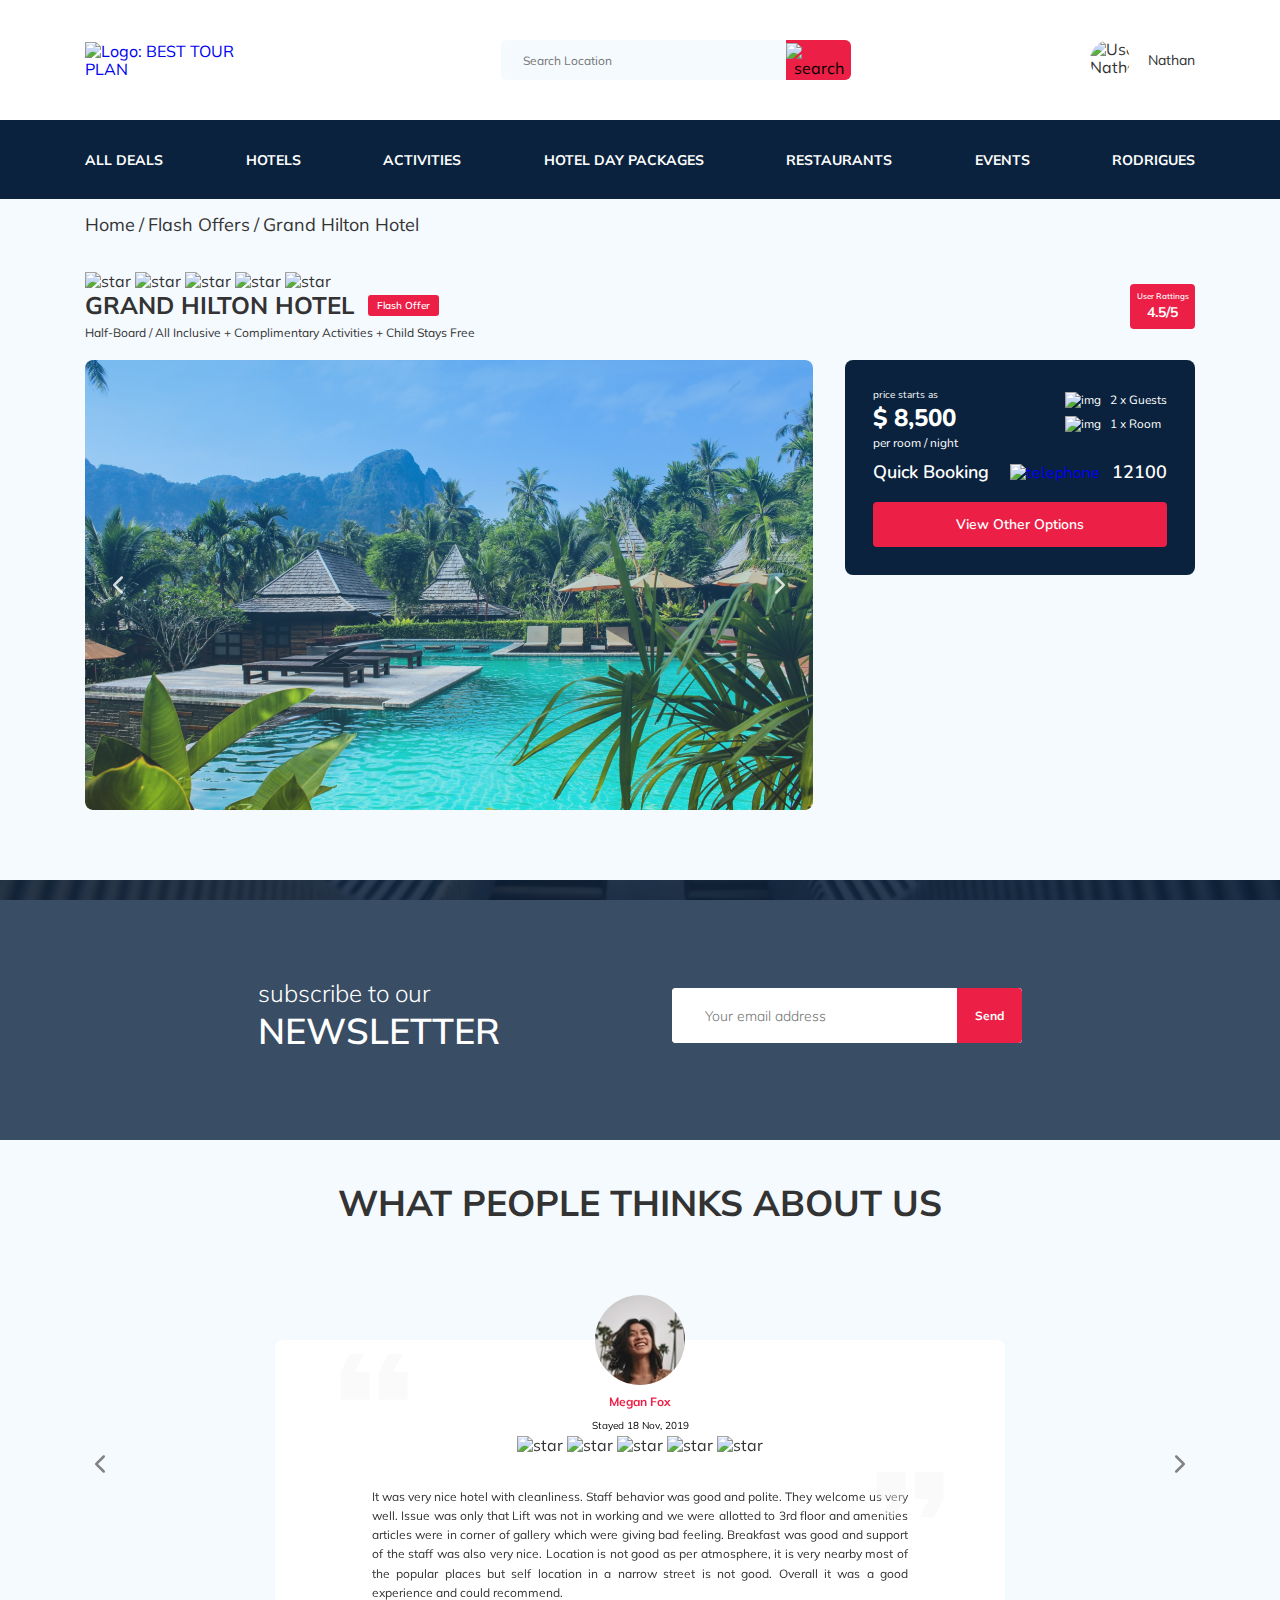
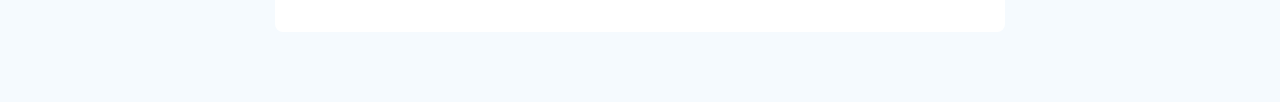
==== index.html @ 4611c651 "create: reviews-swiper and fixed hotel-swiper" ====
<!DOCTYPE html>
<html lang="en">

<head>
  <title>BEST TOUR PLAN - Hotel Booking</title>
  <meta charset="UTF-8">
  <meta name="format-detection" content="telephone=no">
  <link rel="stylesheet" href="css/swiper-bundle.min.css">
  <link rel="stylesheet" href="css/style.css">
  <!-- <link rel="shortcut icon" type="image/x-icon" href=""> -->
  <!-- <meta name="robots" content="noindex, nofollow"/> -->
  <!-- <meta name="viewport" content="width=device-width, initial-scale=1.0"> -->
  <meta name="viewport" content="width=device-width, initial-scale=1.0">
  <link
    href="https://fonts.googleapis.com/css2?family=Muli:wght@300;400;600;700;900&family=Nunito:wght@400;600;800&display=swap"
    rel="stylesheet">
  <script src="https://api-maps.yandex.ru/2.1/?apikey=a96f3f31-4422-42b5-9a95-e60570ab77b4&lang=ru_RU"
    type="text/javascript">
  </script>
</head>

<body>
  <div class="wrapper">
<header class="navbar">
  <div class="container">
    <div class="navbar-top">
      <a href="#" class="logo"><img src="img/icons/horizontal-logo.svg" alt="Logo: BEST TOUR PLAN"
          class="logo__img"></a>

      <form action="#" class="search navbar__search">
        <input type="search" class="search__input" placeholder="Search Location">
        <button class="button search__button"><img src="img/icons/search.svg" alt="search"></button>
      </form>

      <a href="#" class="user navbar__user">
        <div class="user__img">
          <img src="img/user-photo.jpg" alt="User: Nathan">
        </div>
        <span class="user__name">Nathan</span>
      </a>
      <button class="burger">
        <span class="burger__line"></span>
        <span class="burger__line"></span>
        <span class="burger__line"></span>
      </button>
    </div>
    <!-- /.navbar-top -->
  </div>
  <!-- /.container -->
  <nav class="navbar-bottom navbar__nav">
    <div class="container">
      <ul class="navbar__list">
        <li class="navbar__item"><a href="#" class="navbar__link">All Deals</a></li>
        <li class="navbar__item"><a href="#" class="navbar__link">Hotels</a></li>
        <li class="navbar__item"><a href="#" class="navbar__link">Activities</a></li>
        <li class="navbar__item"><a href="#" class="navbar__link">Hotel Day Packages</a></li>
        <li class="navbar__item"><a href="#" class="navbar__link">Restaurants</a></li>
        <li class="navbar__item"><a href="#" class="navbar__link">Events</a></li>
        <li class="navbar__item"><a href="#" class="navbar__link">Rodrigues</a></li>
      </ul>
    </div>
    <!-- /.container -->
  </nav>
  <!-- /.nav -->

</header>
<!-- /.navbar -->
    <nav class="breadcrumb">
      <div class="container">
        <ul class="breadcrumb-list">
          <li class="breadcrumb-list__item"><a href="#" class="breadcrumb-list__link">Home</a></li>
          <li class="breadcrumb-list__item"><a href="#" class="breadcrumb-list__link">Flash Offers</a></li>
          <li class="breadcrumb-list__item">Grand Hilton Hotel</li>
        </ul>
      </div>
      <!-- /.container -->
    </nav>
    <!-- /.breadcrumbs -->

    <section class="hotel">
      <div class="container">
        <div class="hotel-info">
          <div class="hotel-info__text">
            <div class="hotel-info__wrapper">
              <div class="stars">
                <img src="img/icons/star.svg" alt="star" class="star">
                <img src="img/icons/star.svg" alt="star" class="star">
                <img src="img/icons/star.svg" alt="star" class="star">
                <img src="img/icons/star.svg" alt="star" class="star">
                <img src="img/icons/star.svg" alt="star" class="star">
              </div>
              <h1 class="hotel-info__name hotel-name">GRAND HILTON HOTEL</h1>
              <span class="offer hotel-info__offer">Flash Offer</span>
            </div>
            <!-- .hotel-info__wrapper -->
            <p class="hotel-info__description">Half-Board / All Inclusive + Complimentary Activities + Child
              Stays Free</p>
          </div>
          <!-- /.hotel-info__text -->
          <div class="rating hotel-info__rating"><span class="rating__text">User Rattings</span> <br> <span
              class="rating__counter">4.5/5</span></div>
        </div>
        <!-- /.hotel-info -->
        <div class="hotel-grid">
          <!-- Slider main container -->

          <div class="hotel-swiper">
            <div class="swiper-container hotel-swiper__container">
              <!-- Additional required wrapper -->
              <div class="swiper-wrapper">
                <!-- Slides -->
                <div class="swiper-slide hotel-swiper__slide"><img src="img/slide-1.png" alt="slide"></div>
                <div class="swiper-slide hotel-swiper__slide"><img src="img/slide-2.jpg" alt="slide"></div>
                <div class="swiper-slide hotel-swiper__slide"><img src="img/slide-3.jpg" alt="slide"></div>
                <div class="swiper-slide hotel-swiper__slide"><img src="img/slide-4.jpg" alt="slide"></div>
                <div class="swiper-slide hotel-swiper__slide"><img src="img/slide-5.jpg" alt="slide"></div>
                <div class="swiper-slide hotel-swiper__slide"><img src="img/slide-6.jpg" alt="slide"></div>
              </div>
              <!-- If we need navigation buttons -->
              <button class="hotel-swiper__button hotel-swiper__button_prev"></button>
              <button class="hotel-swiper__button hotel-swiper__button_next"></button>
            </div>
            <!-- /.swiper-container -->
          </div>
          <!-- /.swiper -->
          <div class="hotel__cards">
            <div class="booking hotel__booking">
              <div class="booking__info">
                <div class="price">
                  <span class="price__start">price starts as</span><strong class="price__pricetag">$ 8,500</strong>
                  <span class="price__per-room">per room / night</span>
                </div>
                <div class="person-room booking__person-room">
                  <div class="person-room__text"><img src="img/icons/person.svg" alt="img"><span>2 x Guests</span></div>
                  <div class="person-room__text"><img src="img/icons/home.svg" alt="img"><span>1 x Room</span></div>
                </div>
              </div>
              <div class="call-center booking__call-center">
                <span class="call-center__text">Quick Booking</span>
                <a href="tel:12100" class="call-center__number">
                  <img src="img/icons/phone-call.svg" alt="telephone">
                  <span class="call-center__num">12100</span>
                </a>
              </div>
              <button class="booking__button">View Other Options</button>
            </div>
            <!-- /.booking -->
            <div class="map">
              <div id="map" style="width: 100%; height: 100%"></div>
            </div>
            <!-- /.map -->
          </div>
          <!-- /.hotel__cards -->
        </div>
        <!-- /.hotel-grid -->
      </div>
      <!-- /.container -->
    </section>
    <!-- /.hotel -->

    <section class="newsletter">
      <div class="container">
        <div class="newsletter__wrapper">
          <h2 class="newsletter__title">
            subscribe to our
            <span class="newsletter__strong">Newsletter</span>
          </h2>

          <form action="#" class="subscribe">
            <input type="email" class="subscribe__input" placeholder="Your email address">
            <button class="button subscribe__button">Send</button>
            <form>
        </div>
      </div>
      <!-- /.container -->
    </section>
    <!-- /.newsletter -->

    <section class="reviews">
      <div class="container">
        <h2 class="reviews__title">What people thinks about us</h2>

        <div class="swiper-container reviews-swiper">
          <div class="swiper-wrapper">
            <div class="swiper-slide">
              <div class="reviews-swiper-item reviews-swiper__item">
                <div class="profile reviews-swiper-item__profile">
                  <div class="profile__avatar">
                    <img src="img/reviews-photo-1.jpg" alt="Megan's photo">
                  </div>
                  <h3 class="profile__username">Megan Fox</h3>
                  <span class="profile__date">Stayed 18 Nov, 2019</span>
                  <div class="reviews-swiper-item__rating">
                    <img src="img/icons/star.svg" alt="star" class="star">
                    <img src="img/icons/star.svg" alt="star" class="star">
                    <img src="img/icons/star.svg" alt="star" class="star">
                    <img src="img/icons/star.svg" alt="star" class="star">
                    <img src="img/icons/star.svg" alt="star" class="star">
                  </div>
                </div>
                <!-- /.reviews-swiper__profile -->
                <p class="reviews-swiper-item__text">
                  It was very nice hotel with cleanliness. Staff behavior was good and polite. They welcome us very
                  well. Issue was only that Lift was not in working and we were allotted to 3rd floor and amenities
                  articles were in corner of gallery which were giving bad feeling. Breakfast was good and support of
                  the staff was also very nice. Location is not good as per atmosphere, it is very nearby most of the
                  popular places but self location in a narrow street is not good. Overall it was a good experience and
                  could recommend.
                </p>
              </div>
              <!-- /.reviews-swiper__item -->
            </div>
            <div class="swiper-slide">
              <div class="reviews-swiper-item reviews-swiper__item">
                <div class="profile reviews-swiper-item__profile">
                  <div class="profile__avatar">
                    <img src="img/reviews-photo-2.jpg" alt="Megan's photo">
                  </div>
                  <h3 class="profile__username">Peter Falkon</h3>
                  <span class="profile__date">Stayed 23 Dec, 2018</span>
                  <div class="reviews-swiper-item__rating">
                    <img src="img/icons/star.svg" alt="star" class="star">
                    <img src="img/icons/star.svg" alt="star" class="star">
                    <img src="img/icons/star.svg" alt="star" class="star">
                    <img src="img/icons/star.svg" alt="star" class="star">
                    <img src="img/icons/star.svg" alt="star" class="star">
                  </div>
                </div>
                <!-- /.reviews-swiper__profile -->
                <p class="reviews-swiper-item__text">
                  Lorem, ipsum dolor sit amet consectetur adipisicing elit. Hic vel ipsum voluptatem dolor animi nisi eum quae, vitae repellendus deserunt quos facilis nulla debitis nobis aliquid ut dolorum, nemo quaerat non eaque ullam reprehenderit odio provident. Nesciunt suscipit tempore vitae! Accusantium assumenda iusto dolor vitae eaque quisquam repudiandae dicta. Possimus?
                </p>
              </div>
              <!-- /.reviews-swiper__item -->
            </div>
            <div class="swiper-slide">
              <div class="reviews-swiper-item reviews-swiper__item">
                <div class="profile reviews-swiper-item__profile">
                  <div class="profile__avatar">
                    <img src="img/reviews-photo-3.jpg" alt="Megan's photo">
                  </div>
                  <h3 class="profile__username">Jessica Jhonson</h3>
                  <span class="profile__date">Stayed 10 May, 2017</span>
                  <div class="reviews-swiper-item__rating">
                    <img src="img/icons/star.svg" alt="star" class="star">
                    <img src="img/icons/star.svg" alt="star" class="star">
                    <img src="img/icons/star.svg" alt="star" class="star">
                    <img src="img/icons/star.svg" alt="star" class="star">
                    <img src="img/icons/star.svg" alt="star" class="star">
                  </div>
                </div>
                <!-- /.reviews-swiper__profile -->
                <p class="reviews-swiper-item__text">
                Lorem ipsum dolor sit amet consectetur adipisicing elit. Saepe neque maxime ipsam dicta voluptatum. Excepturi ipsa autem perspiciatis! Ab consequatur nihil, possimus voluptates illum, voluptate alias molestias eveniet distinctio facilis temporibus odit reiciendis ipsum minus ea excepturi et fugit doloribus, provident labore dolor quo a. Nesciunt consectetur ad voluptate porro numquam, quos vel laudantium atque tenetur, placeat illo facilis dignissimos! Ipsam quis quos minus. Ipsam voluptas voluptatem iure recusandae magnam.
                </p>
              </div>
              <!-- /.reviews-swiper__item -->
            </div>
            <!-- /.swiper-slide -->
          </div>
          <!-- /.swiper-wrapper -->
          <button class="reviews-swiper__button reviews-swiper__button_prev"></button>
          <button class="reviews-swiper__button reviews-swiper__button_next"></button>
        </div>
        <!-- /.swiper-container -->
      </div>
      <!-- /.container -->
    </section>
    <!-- /.reviews -->

  </div>
<script src="js/swiper-bundle.min.js"></script>
<script src="js/main.js"></script></body>

</html>
---- css/style.css ----
@charset "UTF-8";
/*Обнуление*/
* {
  padding: 0;
  margin: 0;
  border: 0;
}

*,
*:before,
*:after {
  box-sizing: border-box;
}

:focus,
:active {
  outline: none;
}

a:focus,
a:active {
  outline: none;
}

nav,
footer,
header,
aside {
  display: block;
}

html,
body {
  height: 100%;
  width: 100%;
}

input::-ms-clear {
  display: none;
}

button {
  cursor: pointer;
}

a,
a:visited {
  text-decoration: none;
}

a:hover {
  text-decoration: none;
}

ul li {
  list-style: none;
}

img {
  vertical-align: top;
}

/*--------------------*/
/*! normalize.css v8.0.1 | MIT License | github.com/necolas/normalize.css */
/* Document
 * ========================================================================== */
/**
 * * 1. Correct the line height in all browsers.
 * * 2. Prevent adjustments of font size after orientation changes in iOS.
 * */
html {
  line-height: 1.15;
  -webkit-text-size-adjust: 100%;
}

/* Sections
 * ========================================================================== */
/**
 * * Remove the margin in all browsers.
 * */
body {
  margin: 0;
}

/**
 * * Render the `main` element consistently in IE.
 * */
main {
  display: block;
}

/**
 * * Correct the font size and margin on `h1` elements within `section` and
 * * `article` contexts in Chrome, Firefox, and Safari.
 * */
h1 {
  font-size: 2em;
  margin: 0.67em 0;
}

/* Grouping content
 * ========================================================================== */
/**
 * * 1. Add the correct box sizing in Firefox.
 * * 2. Show the overflow in Edge and IE.
 * */
hr {
  box-sizing: content-box;
  height: 0;
  overflow: visible;
}

/**
 * * 1. Correct the inheritance and scaling of font size in all browsers.
 * * 2. Correct the odd `em` font sizing in all browsers.
 * */
pre {
  font-family: monospace, monospace;
  font-size: 1em;
}

/* Text-level semantics
 * ========================================================================== */
/**
 * * Remove the gray background on active links in IE 10.
 * */
a {
  background-color: transparent;
}

/**
 * * 1. Remove the bottom border in Chrome 57-
 * * 2. Add the correct text decoration in Chrome, Edge, IE, Opera, and Safari.
 * */
abbr[title] {
  border-bottom: none;
  text-decoration: underline;
  -webkit-text-decoration: underline dotted;
          text-decoration: underline dotted;
}

/**
 * * Add the correct font weight in Chrome, Edge, and Safari.
 * */
b,
strong {
  font-weight: bolder;
}

/**
 * * 1. Correct the inheritance and scaling of font size in all browsers.
 * * 2. Correct the odd `em` font sizing in all browsers.
 * */
code,
kbd,
samp {
  font-family: monospace, monospace;
  font-size: 1em;
}

/**
 * * Add the correct font size in all browsers.
 * */
small {
  font-size: 80%;
}

/**
 * * Prevent `sub` and `sup` elements from affecting the line height in
 * * all browsers.
 * */
sub,
sup {
  font-size: 75%;
  line-height: 0;
  position: relative;
  vertical-align: baseline;
}

sub {
  bottom: -0.25em;
}

sup {
  top: -0.5em;
}

/* Embedded content
 * ========================================================================== */
/**
 * * Remove the border on images inside links in IE 10.
 * */
img {
  border-style: none;
}

/* Forms
 * ========================================================================== */
/**
 * * 1. Change the font styles in all browsers.
 * * 2. Remove the margin in Firefox and Safari.
 * */
button,
input,
optgroup,
select,
textarea {
  font-family: inherit;
  font-size: 100%;
  line-height: 1.15;
  margin: 0;
}

/**
 * * Show the overflow in IE.
 * * 1. Show the overflow in Edge.
 * */
button,
input {
  overflow: visible;
}

/**
 * * Remove the inheritance of text transform in Edge, Firefox, and IE.
 * * 1. Remove the inheritance of text transform in Firefox.
 * */
button,
select {
  text-transform: none;
}

/**
 * * Correct the inability to style clickable types in iOS and Safari.
 * */
button,
[type=button],
[type=reset],
[type=submit] {
  -webkit-appearance: button;
}

/**
 * * Remove the inner border and padding in Firefox.
 * */
button::-moz-focus-inner,
[type=button]::-moz-focus-inner,
[type=reset]::-moz-focus-inner,
[type=submit]::-moz-focus-inner {
  border-style: none;
  padding: 0;
}

/**
 * * Restore the focus styles unset by the previous rule.
 * */
button:-moz-focusring,
[type=button]:-moz-focusring,
[type=reset]:-moz-focusring,
[type=submit]:-moz-focusring {
  outline: 1px dotted ButtonText;
}

/**
 * * Correct the padding in Firefox.
 * */
fieldset {
  padding: 0.35em 0.75em 0.625em;
}

/**
 * * 1. Correct the text wrapping in Edge and IE.
 * * 2. Correct the color inheritance from `fieldset` elements in IE.
 * * 3. Remove the padding so developers are not caught out when they zero out
 * *    `fieldset` elements in all browsers.
 * */
legend {
  box-sizing: border-box;
  color: inherit;
  display: table;
  max-width: 100%;
  padding: 0;
  white-space: normal;
}

/**
 * * Add the correct vertical alignment in Chrome, Firefox, and Opera.
 * */
progress {
  vertical-align: baseline;
}

/**
 * * Remove the default vertical scrollbar in IE 10+.
 * */
textarea {
  overflow: auto;
}

/**
 * * 1. Add the correct box sizing in IE 10.
 * * 2. Remove the padding in IE 10.
 * */
[type=checkbox],
[type=radio] {
  box-sizing: border-box;
  padding: 0;
}

/**
 * * Correct the cursor style of increment and decrement buttons in Chrome.
 * */
[type=number]::-webkit-inner-spin-button,
[type=number]::-webkit-outer-spin-button {
  height: auto;
}

/**
 * * 1. Correct the odd appearance in Chrome and Safari.
 * * 2. Correct the outline style in Safari.
 * */
[type=search] {
  -webkit-appearance: textfield;
  outline-offset: -2px;
}

/**
 * * Remove the inner padding in Chrome and Safari on macOS.
 * */
[type=search]::-webkit-search-decoration {
  -webkit-appearance: none;
}

/**
 * * 1. Correct the inability to style clickable types in iOS and Safari.
 * * 2. Change font properties to `inherit` in Safari.
 * */
::-webkit-file-upload-button {
  -webkit-appearance: button;
  font: inherit;
}

/* Interactive
 * ========================================================================== */
/* * Add the correct display in Edge, IE 10+, and Firefox.
 * */
details {
  display: block;
}

/* * Add the correct display in all browsers.
 * */
summary {
  display: list-item;
}

/* Misc
 * ========================================================================== */
/**
 * * Add the correct display in IE 10+.
 * */
template {
  display: none;
}

/**
 * * Add the correct display in IE 10.
 * */
[hidden] {
  display: none;
}

.wrapper {
  width: 100%;
  min-height: 100%;
  overflow: hidden;
}

body {
  font-family: "Muli", sans-serif;
  color: #333333;
  background: #F5FAFE;
}

.container {
  max-width: 1110px;
  margin: 0 auto;
  width: 100%;
}
@media (max-width: 1140px) {
  .container {
    max-width: 970px;
  }
}
@media (max-width: 992px) {
  .container {
    max-width: 700px;
  }
}
@media (max-width: 768px) {
  .container {
    max-width: 530px;
  }
}
@media (max-width: 560px) {
  .container {
    max-width: 440px;
  }
}
@media (max-width: 480px) {
  .container {
    max-width: none;
    padding: 0 20px;
  }
}

.navbar {
  background-color: #ffffff;
}
.navbar-top {
  display: flex;
  align-items: center;
  justify-content: space-between;
  padding: 40px 0;
}
.navbar-bottom {
  padding: 30px 0;
  background: #0A223D;
}
.navbar__list {
  display: flex;
  align-items: center;
  justify-content: space-between;
}
.navbar__link {
  color: #ffffff;
  font-family: "Muli", sans-serif;
  font-weight: bold;
  font-size: 14px;
  line-height: 18px;
  text-transform: uppercase;
}

.logo {
  max-width: 177px;
  overflow: hidden;
}

.logo__img {
  width: 177px;
  object-fit: cover;
}

.search {
  position: relative;
  width: 350px;
  height: 40px;
}
.search__input {
  padding: 12px 75px 12px 22px;
  width: 100%;
  height: 100%;
  font-family: "Muli", sans-serif;
  font-weight: normal;
  font-size: 12px;
  line-height: 15px;
  background: #F5FAFE;
  border-radius: 6px;
}
.search__button {
  position: absolute;
  top: 0;
  right: 0;
  width: 65px;
  height: 100%;
  background: #EC1F46;
  border-radius: 0px 6px 6px 0px;
}

.user {
  display: flex;
  align-items: center;
  color: #333333;
  cursor: pointer;
}
.user__img {
  margin: 0 18px 0 0;
  width: 40px;
  height: 40px;
  border-radius: 50%;
  overflow: hidden;
}
.user__img img {
  width: 100%;
  height: 100%;
  object-fit: cover;
}
.user__name {
  font-family: "Muli", sans-serif;
  font-weight: normal;
  font-size: 14px;
  line-height: 18px;
}

.burger {
  display: none;
  flex-direction: column;
  align-items: center;
  justify-content: space-between;
  height: 11px;
  border: none;
  background-color: #ffffff;
}
.burger__line {
  width: 16px;
  height: 1px;
  background-color: #333333;
}

.breadcrumb {
  padding: 19px 0;
}
.breadcrumb-list {
  display: flex;
  align-items: center;
}
.breadcrumb-list__item {
  font-family: Muli, sans-serif;
  font-weight: normal;
  font-size: 18px;
  line-height: 13px;
}
.breadcrumb-list__item:not(:last-child)::after {
  content: "/";
  margin: 0 4px 0 4px;
}
.breadcrumb-list__link {
  color: inherit;
}

.hotel {
  padding: 22px 0 70px 0;
}
.hotel-grid {
  display: flex;
  justify-content: space-between;
}
.hotel__cards {
  display: flex;
  flex-direction: column;
  justify-content: space-between;
}
.hotel-name {
  margin: 0;
  font-family: Muli, sans-serif;
  font-weight: bold;
  font-size: 24px;
  line-height: 30px;
}
.hotel-info {
  display: flex;
  align-items: center;
  justify-content: space-between;
  padding: 0 0 20px 0;
}
.hotel-info__wrapper {
  display: flex;
  flex-wrap: wrap;
  align-items: center;
}
.hotel-info__name {
  margin: 0 14px 0 0;
}
.hotel-info__description {
  margin: 5px 0 0 0;
  font-family: Muli, sans-serif;
  font-weight: normal;
  font-size: 12px;
  line-height: 15px;
}
.hotel-swiper {
  max-width: 728px;
  max-height: 450px;
}
.hotel-swiper__container {
  position: relative;
  width: 100%;
  height: 100%;
  border-radius: 8px;
}
.hotel-swiper__slide::after {
  content: "";
  position: absolute;
  top: 0;
  left: 0;
  right: 0;
  bottom: 0;
  z-index: 10;
  width: 100%;
  height: 100%;
  background: linear-gradient(180deg, rgba(0, 122, 223, 0.48) 0%, rgba(255, 255, 255, 0.128) 100%);
}
.hotel-swiper__slide > img {
  width: 100%;
  height: 100%;
  object-fit: cover;
}
.hotel-swiper__button {
  position: absolute;
  top: 50%;
  z-index: 50;
  width: 30px;
  height: 30px;
  background: transparent;
  transform: translateY(-50%);
  cursor: pointer;
}
.hotel-swiper__button_next {
  right: 18px;
  background: url("../img/arrow-next.svg") no-repeat center;
}
.hotel-swiper__button_prev {
  left: 18px;
  background: url("../img/arrow-prev.svg") no-repeat center;
}

.stars {
  display: inline-block;
  flex-basis: 100%;
}

.offer {
  padding: 4px 9px;
  font-family: Muli, sans-serif;
  font-weight: 600;
  font-size: 10px;
  line-height: 13px;
  color: #ffffff;
  background: #EC1F46;
  border-radius: 3px;
}

.rating {
  width: 65px;
  max-width: 65px;
  min-height: 45px;
  font-family: Muli, sans-serif;
  color: #ffffff;
  text-align: center;
  background: #EC1F46;
  border-radius: 4px;
}
.rating__text {
  font-weight: 600;
  font-size: 8px;
  line-height: 10px;
}
.rating__counter {
  font-weight: bold;
  font-size: 14px;
  line-height: 18px;
}

.booking {
  width: 350px;
  min-height: 210px;
  padding: 28px;
  font-family: Nunito, sans-serif;
  color: #FFFFFF;
  background: #0A223D;
  border-radius: 8px;
}
.booking__info {
  display: flex;
  justify-content: space-between;
  margin: 0 0 9px 0;
}
.booking__person-room {
  margin: 4px 0 0 0;
}
.booking__call-center {
  margin: 0 0 17px 0;
}
.booking__button {
  width: 100%;
  min-height: 45px;
  color: #ffffff;
  font-weight: 600;
  font-size: 14px;
  line-height: 19px;
  background: #EC1F46;
  border: none;
  border-radius: 4px;
}

.price {
  display: flex;
  flex-direction: column;
}
.price__start {
  font-weight: normal;
  font-size: 10px;
  line-height: 14px;
}
.price__pricetag {
  font-weight: 800;
  font-size: 24px;
  line-height: 33px;
}
.price__per-room {
  font-weight: normal;
  font-size: 12px;
  line-height: 16px;
}

.person-room {
  display: flex;
  flex-direction: column;
}
.person-room__text {
  font-weight: normal;
  font-size: 12px;
  line-height: 16px;
}
.person-room__text > span {
  margin: 0 0 0 9px;
}
.person-room__text:first-child > span {
  display: inline-block;
  margin: 0 0 8px 9px;
}

.call-center {
  display: flex;
  align-items: center;
  justify-content: space-between;
}
.call-center__text {
  font-weight: 600;
  font-size: 18px;
  line-height: 25px;
}
.call-center__number > img {
  vertical-align: baseline;
}
.call-center__num {
  margin: 0 0 0 8px;
  color: #ffffff;
  font-weight: 600;
  font-size: 18px;
  line-height: 25px;
}

.map {
  width: 347px;
  height: 213px;
  border-radius: 10px;
  overflow: hidden;
}

.newsletter {
  position: relative;
  padding: 98px 0 87px 0;
  background-image: url("../img/newsletter-bg.jpg");
  background-repeat: no-repeat;
  background-position: center;
  background-size: cover;
  background-attachment: fixed;
}
.newsletter::before {
  content: "";
  position: absolute;
  top: 0;
  left: 0;
  width: 100%;
  height: 100%;
  background: rgba(10, 34, 61, 0.8);
}
.newsletter__wrapper {
  display: flex;
  align-items: center;
  justify-content: space-evenly;
}
.newsletter__title {
  position: relative;
  z-index: 3;
  font-weight: 300;
  font-size: 24px;
  line-height: 30px;
  color: #FFFFFF;
}
.newsletter__strong {
  display: block;
  font-style: normal;
  font-weight: 600;
  font-size: 36px;
  line-height: 45px;
  text-transform: uppercase;
  color: #ffffff;
}

.subscribe {
  position: relative;
  z-index: 3;
  width: 350px;
  height: 55px;
  background: #FFFFFF;
  border-radius: 4px;
  overflow: hidden;
}
.subscribe__input {
  position: absolute;
  top: 0;
  left: 0;
  width: 100%;
  height: 100%;
  padding: 0 75px 0 33px;
  font-weight: 300;
  font-size: 14px;
  line-height: 18px;
  color: #BDBDBD;
  border: none;
}
.subscribe__button {
  position: absolute;
  top: 0;
  right: 0;
  height: 100%;
  min-width: 65px;
  font-weight: bold;
  font-size: 12px;
  line-height: 15px;
  color: #FFFFFF;
  background: #EC1F46;
  border: none;
}

.reviews {
  padding: 40px 0 70px 0;
}
.reviews__title {
  margin: 0 0 70px 0;
  font-weight: bold;
  font-size: 36px;
  line-height: 45px;
  text-align: center;
  text-transform: uppercase;
}
.reviews-swiper__item {
  margin: 45px auto 0 auto;
}
.reviews-swiper-item {
  position: relative;
  display: flex;
  flex-direction: column;
  align-items: center;
  padding: 0 97px 30px 97px;
  width: 730px;
  border-radius: 8px;
  background: #ffffff;
}
.reviews-swiper-item::before {
  content: "";
  position: absolute;
  top: 13px;
  left: 64px;
  width: 70px;
  height: 47px;
  background-image: url(../img/icons/quote-left.svg);
  background-repeat: no-repeat;
  background-size: 100% 100%;
  background-position: center;
}
.reviews-swiper-item::after {
  content: "";
  position: absolute;
  bottom: 114px;
  right: 60px;
  width: 70px;
  height: 47px;
  background-image: url(../img/icons/quote-right.svg);
  background-repeat: no-repeat;
  background-size: 100% 100%;
  background-position: center;
}
.reviews-swiper-item__profile {
  margin: -45px 0 32px 0;
}
.reviews-swiper-item__text {
  font-weight: normal;
  font-size: 12px;
  line-height: 160%;
  text-align: justify;
}
.reviews-swiper__button {
  position: absolute;
  top: 50%;
  z-index: 50;
  width: 30px;
  height: 30px;
  background: transparent;
  border: none;
  transform: translateY(-50%);
}
.reviews-swiper__button_prev {
  left: 0;
  background-image: url(../img/icons/arrow-prev-secondary.svg);
  background-size: 10px;
  background-repeat: no-repeat;
  background-position: center;
}
.reviews-swiper__button_next {
  right: 0;
  background-image: url(../img/icons/arrow-next-secondary.svg);
  background-size: 10px;
  background-repeat: no-repeat;
  background-position: center;
}

.profile {
  display: flex;
  flex-direction: column;
  align-items: center;
}
.profile__avatar {
  width: 90px;
  height: 90px;
  margin: 0 0 9px 0;
  border-radius: 50%;
  overflow: hidden;
}
.profile__avatar > img {
  width: 100%;
  height: 100%;
  object-fit: cover;
}
.profile__username {
  margin: 0 0 10px 0;
  font-family: Muli, sans-serif;
  font-weight: bold;
  font-size: 12px;
  line-height: 15px;
  color: #EC1F46;
}
.profile__date {
  display: inline-block;
  margin: 0 0 4px 0;
  font-weight: normal;
  font-size: 10px;
  line-height: 13px;
  color: #000000;
}

@media (max-width: 1140px) {
  .hotel-swiper {
    max-width: 590px;
  }
}
@media (max-width: 992px) {
  .navbar-top {
    padding: 30px 0;
  }
  .navbar-bottom {
    padding: 22px 0;
  }
  .navbar__link {
    font-size: 12px;
    line-height: 15px;
  }

  .logo__img {
    width: 132px;
  }

  .search__input {
    width: 340px;
  }

  .hotel-grid {
    flex-wrap: wrap;
  }
  .hotel__cards {
    flex-direction: row;
    justify-content: space-between;
    width: 100%;
  }
  .hotel-swiper {
    margin: 0 0 30px 0;
    max-width: 100%;
  }

  .booking {
    width: 340px;
  }

  .map {
    width: 340px;
  }

  .newsletter {
    padding: 92px 0;
  }
  .newsletter__wrapper {
    justify-content: space-between;
  }
}
@media (max-width: 768px) {
  .navbar__search, .navbar__user, .navbar-bottom {
    display: none;
  }

  .breadcrumb-list__item {
    font-size: 10px;
    line-height: 13px;
  }

  .burger {
    display: flex;
  }

  .hotel {
    padding: 5px 0 20px 0;
  }
  .hotel-info__text {
    flex-basis: 100%;
  }
  .hotel-info__wrapper {
    justify-content: space-between;
  }
  .hotel-info__name {
    margin: 10px 0 0 0;
    flex-basis: 100%;
  }
  .hotel-info__rating {
    display: none;
  }
  .hotel-info__offer {
    order: -2;
  }
  .hotel-swiper {
    margin: 0 0 30px 0;
  }
  .hotel__cards {
    flex-direction: column;
    justify-content: space-between;
  }
  .hotel__booking {
    margin: 0 0 20px 0;
  }

  .booking {
    width: 100%;
  }

  .map {
    width: 100%;
  }

  .stars {
    flex-basis: auto;
  }

  .newsletter {
    padding: 76px 0 83px 0;
  }
  .newsletter__title {
    margin: 0 0 37px 0;
    font-size: 20px;
    line-height: 25px;
  }
  .newsletter__strong {
    font-size: 30px;
    line-height: 38px;
  }
  .newsletter__wrapper {
    flex-direction: column;
    align-items: flex-start;
    justify-content: space-between;
  }
}
@media (max-width: 560px) {
  .logo__img {
    width: 100px;
  }

  .hotel-swiper {
    margin: 0 0 20px 0;
  }
  .hotel-info {
    padding: 0 0 38px 0;
  }

  .subscribe {
    width: 100%;
  }
}
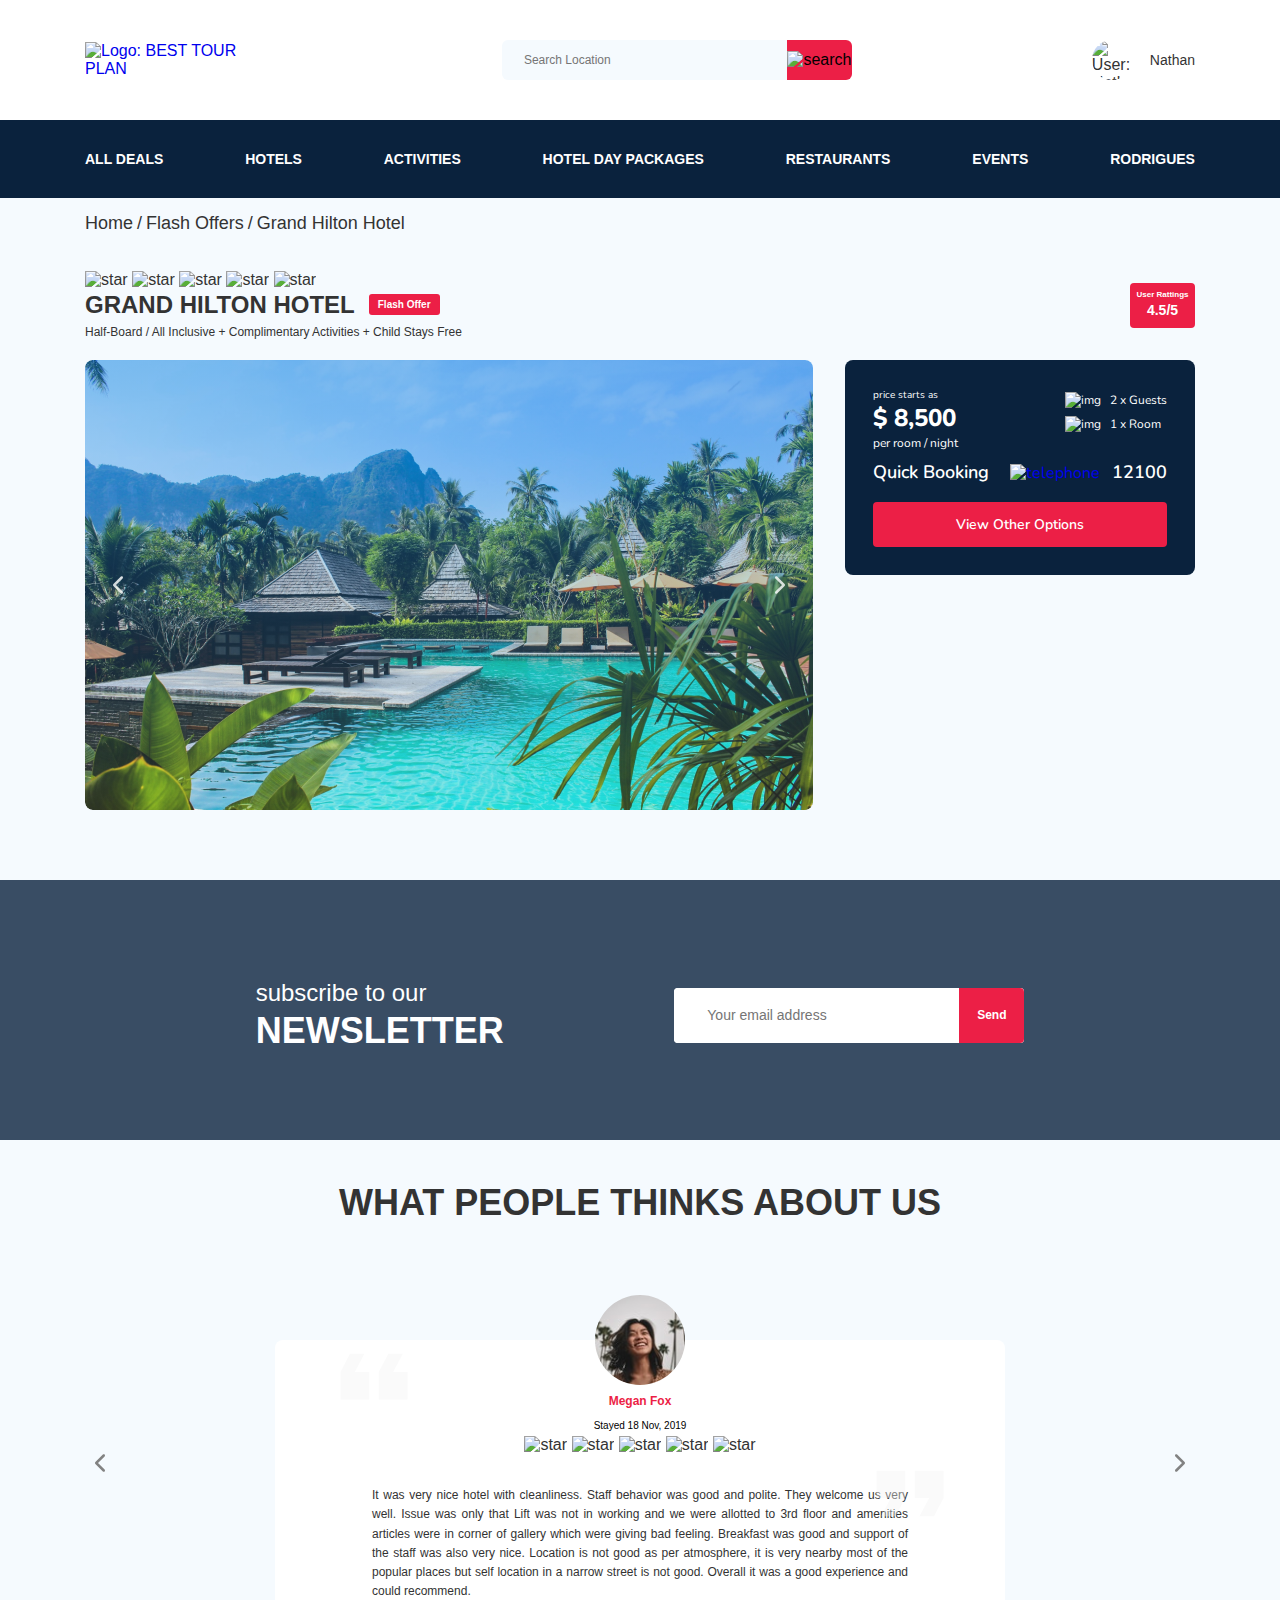
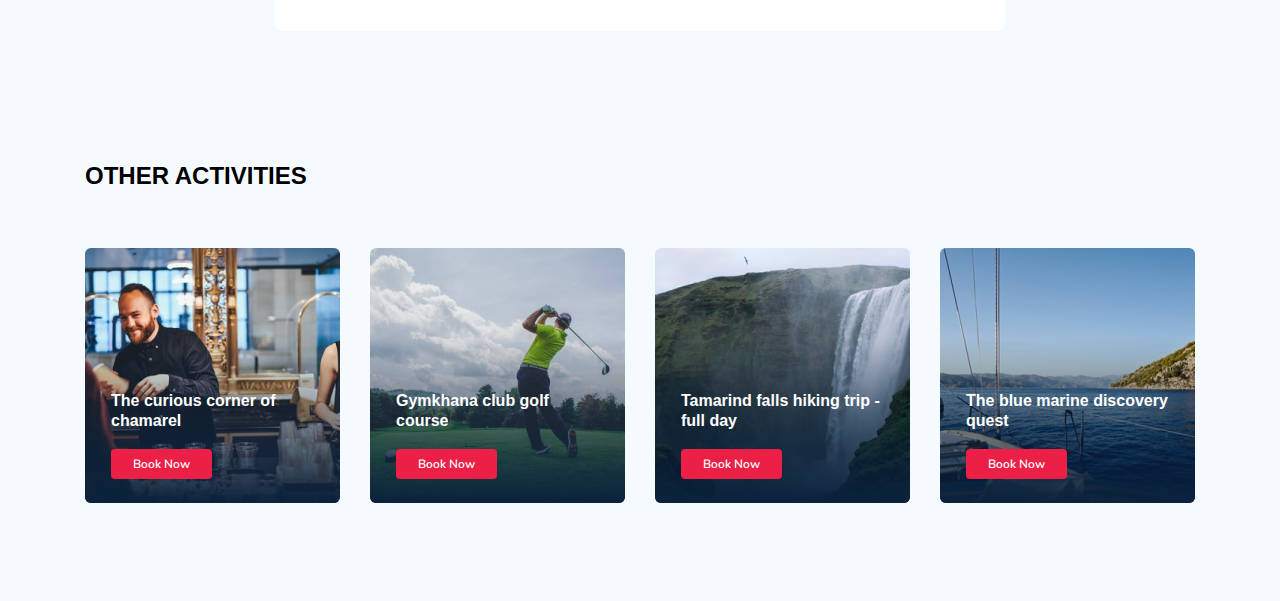
==== commit 3f1c97b8: "create: block of activities and create adaptive for it" ====
--- a/index.html
+++ b/index.html
@@ -11,11 +11,8 @@
   <!-- <meta name="robots" content="noindex, nofollow"/> -->
   <!-- <meta name="viewport" content="width=device-width, initial-scale=1.0"> -->
   <meta name="viewport" content="width=device-width, initial-scale=1.0">
-  <link
-    href="https://fonts.googleapis.com/css2?family=Muli:wght@300;400;600;700;900&family=Nunito:wght@400;600;800&display=swap"
-    rel="stylesheet">
-  <script src="https://api-maps.yandex.ru/2.1/?apikey=a96f3f31-4422-42b5-9a95-e60570ab77b4&lang=ru_RU"
-    type="text/javascript">
+  <link href="https://fonts.googleapis.com/css2?family=Nunito:wght@400;600;800&display=swap" rel="stylesheet">
+  <script src="https://api-maps.yandex.ru/2.1/?apikey=a96f3f31-4422-42b5-9a95-e60570ab77b4&lang=ru_RU">
   </script>
 </head>
 
@@ -169,7 +166,7 @@
           <form action="#" class="subscribe">
             <input type="email" class="subscribe__input" placeholder="Your email address">
             <button class="button subscribe__button">Send</button>
-            <form>
+          </form>
         </div>
       </div>
       <!-- /.container -->
@@ -178,7 +175,7 @@
 
     <section class="reviews">
       <div class="container">
-        <h2 class="reviews__title">What people thinks about us</h2>
+        <h2 class="reviews__title">What people thinks about&nbsp;us</h2>
 
         <div class="swiper-container reviews-swiper">
           <div class="swiper-wrapper">
@@ -228,7 +225,10 @@
                 </div>
                 <!-- /.reviews-swiper__profile -->
                 <p class="reviews-swiper-item__text">
-                  Lorem, ipsum dolor sit amet consectetur adipisicing elit. Hic vel ipsum voluptatem dolor animi nisi eum quae, vitae repellendus deserunt quos facilis nulla debitis nobis aliquid ut dolorum, nemo quaerat non eaque ullam reprehenderit odio provident. Nesciunt suscipit tempore vitae! Accusantium assumenda iusto dolor vitae eaque quisquam repudiandae dicta. Possimus?
+                  Lorem, ipsum dolor sit amet consectetur adipisicing elit. Hic vel ipsum voluptatem dolor animi nisi
+                  eum quae, vitae repellendus deserunt quos facilis nulla debitis nobis aliquid ut dolorum, nemo quaerat
+                  non eaque ullam reprehenderit odio provident. Nesciunt suscipit tempore vitae! Accusantium assumenda
+                  iusto dolor vitae eaque quisquam repudiandae dicta. Possimus?
                 </p>
               </div>
               <!-- /.reviews-swiper__item -->
@@ -251,7 +251,12 @@
                 </div>
                 <!-- /.reviews-swiper__profile -->
                 <p class="reviews-swiper-item__text">
-                Lorem ipsum dolor sit amet consectetur adipisicing elit. Saepe neque maxime ipsam dicta voluptatum. Excepturi ipsa autem perspiciatis! Ab consequatur nihil, possimus voluptates illum, voluptate alias molestias eveniet distinctio facilis temporibus odit reiciendis ipsum minus ea excepturi et fugit doloribus, provident labore dolor quo a. Nesciunt consectetur ad voluptate porro numquam, quos vel laudantium atque tenetur, placeat illo facilis dignissimos! Ipsam quis quos minus. Ipsam voluptas voluptatem iure recusandae magnam.
+                  Lorem ipsum dolor sit amet consectetur adipisicing elit. Saepe neque maxime ipsam dicta voluptatum.
+                  Excepturi ipsa autem perspiciatis! Ab consequatur nihil, possimus voluptates illum, voluptate alias
+                  molestias eveniet distinctio facilis temporibus odit reiciendis ipsum minus ea excepturi et fugit
+                  doloribus, provident labore dolor quo a. Nesciunt consectetur ad voluptate porro numquam, quos vel
+                  laudantium atque tenetur, placeat illo facilis dignissimos! Ipsam quis quos minus. Ipsam voluptas
+                  voluptatem iure recusandae magnam.
                 </p>
               </div>
               <!-- /.reviews-swiper__item -->
@@ -268,7 +273,48 @@
     </section>
     <!-- /.reviews -->
 
+    <section class="activities">
+      <div class="container">
+        <h2 class="activities__title">Other Activities</h2>
+        <div class="activities-wrapper">
+          <div class="card activities__card">
+            <img src="img/card-img-1.jpg" alt="The curious corner 
+            of chamarel" class="card__image">
+            <h3 class="card__title">The curious corner
+              of chamarel</h3>
+            <button class="card__button">Book Now</button>
+          </div>
+          <div class="card activities__card">
+            <img src="img/card-img-2.jpg" alt="Gymkhana club golf
+            course" class="card__image">
+            <h3 class="card__title">Gymkhana club golf
+              course</h3>
+            <button class="card__button">Book Now</button>
+          </div>
+          <div class="card activities__card">
+            <img src="img/card-img-3.jpg" alt="Tamarind falls hiking trip - full day" class="card__image">
+            <h3 class="card__title">Tamarind falls hiking
+              trip - full day
+            </h3>
+            <button class="card__button">Book Now</button>
+          </div>
+          <div class="card activities__card">
+            <img src="img/card-img-4.jpg" alt="The blue marine discovery
+            quest" class="card__image">
+            <h3 class="card__title">The blue marine discovery
+              quest</h3>
+            <button class="card__button">Book Now</button>
+          </div>
+        </div>
+        <!-- /.activities-wrapper -->
+      </div>
+      <!-- /.container -->
+    </section>
+    <!-- /.activities -->
+
   </div>
+<script src="https://ajax.googleapis.com/ajax/libs/jquery/1.11.0/jquery.min.js"></script>
+<script src="js/parallax.min.js"></script>
 <script src="js/swiper-bundle.min.js"></script>
 <script src="js/main.js"></script></body>
 
--- a/css/style.css
+++ b/css/style.css
@@ -1,4 +1,28 @@
 @charset "UTF-8";
+@font-face {
+  font-family: "Muli";
+  src: url("../fonts/Muli Light.eot");
+  src: local("☺"), url("../fonts/Muli Light.woff") format("woff"), url("../fonts/Muli Light.ttf") format("truetype"), url("../fonts/Muli Light.svg") format("svg");
+  font-weight: 300;
+  font-style: normal;
+  font-display: swap;
+}
+@font-face {
+  font-family: "Muli";
+  src: url("../fonts/Muli-Regular.eot");
+  src: local("☺"), url("../fonts/Muli-Regular.woff") format("woff"), url("../fonts/Muli-Regular.ttf") format("truetype"), url("../fonts/Muli-Regular.svg") format("svg");
+  font-weight: 400;
+  font-style: normal;
+  font-display: swap;
+}
+@font-face {
+  font-family: "Muli";
+  src: url("../fonts/Muli-Bold.eot");
+  src: local("☺"), url("../fonts/Muli-Bold.woff") format("woff"), url("../fonts/Muli-Bold.ttf") format("truetype"), url("../fonts/Muli-Bold.svg") format("svg");
+  font-weight: 700;
+  font-style: normal;
+  font-display: swap;
+}
 /*Обнуление*/
 * {
   padding: 0;
@@ -548,6 +572,7 @@
   display: flex;
   flex-direction: column;
   justify-content: space-between;
+  align-items: center;
 }
 .hotel-name {
   margin: 0;
@@ -752,6 +777,7 @@
 
 .map {
   width: 347px;
+  max-height: 213px !important;
   height: 213px;
   border-radius: 10px;
   overflow: hidden;
@@ -760,11 +786,7 @@
 .newsletter {
   position: relative;
   padding: 98px 0 87px 0;
-  background-image: url("../img/newsletter-bg.jpg");
-  background-repeat: no-repeat;
-  background-position: center;
-  background-size: cover;
-  background-attachment: fixed;
+  overflow: hidden;
 }
 .newsletter::before {
   content: "";
@@ -950,9 +972,78 @@
   color: #000000;
 }
 
+.activities {
+  padding: 60px 0 98px 0;
+}
+.activities-wrapper {
+  display: flex;
+  align-items: center;
+  justify-content: space-between;
+}
+.activities__title {
+  margin: 0 0 57px 0;
+  font-weight: bold;
+  font-size: 24px;
+  line-height: 30px;
+  text-transform: uppercase;
+  color: #000000;
+}
+
+.card {
+  position: relative;
+  display: flex;
+  flex-direction: column;
+  align-items: flex-start;
+  width: 255px;
+  height: 255px;
+  padding: 24px 26px;
+  border-radius: 6px;
+  background: linear-gradient(179.83deg, rgba(196, 196, 196, 0) 35.34%, #0A223D 99.85%);
+  background-size: 100% 100%;
+  background-repeat: no-repeat;
+  background-position: bottom;
+  overflow: hidden;
+}
+.card__image {
+  position: absolute;
+  top: 0;
+  left: 0;
+  right: 0;
+  bottom: 0;
+  z-index: -2;
+  width: 100%;
+  height: 100%;
+  object-fit: cover;
+}
+.card__title {
+  margin-top: auto;
+  margin-bottom: 18px;
+  font-weight: bold;
+  font-size: 16px;
+  line-height: 20px;
+  color: #ffffff;
+}
+.card__button {
+  padding: 7px 22px;
+  font-family: Nunito, sans-serif;
+  font-style: normal;
+  font-weight: 600;
+  font-size: 12px;
+  line-height: 16px;
+  color: #ffffff;
+  background: #EC1F46;
+  border-radius: 4px;
+}
+
 @media (max-width: 1140px) {
   .hotel-swiper {
     max-width: 590px;
+    height: 450px;
+  }
+
+  .card {
+    width: 230px;
+    height: 230px;
   }
 }
 @media (max-width: 992px) {
@@ -986,6 +1077,7 @@
   .hotel-swiper {
     margin: 0 0 30px 0;
     max-width: 100%;
+    height: auto;
   }
 
   .booking {
@@ -1001,6 +1093,34 @@
   }
   .newsletter__wrapper {
     justify-content: space-between;
+  }
+
+  .reviews {
+    padding: 40px 0 60px 0;
+  }
+  .reviews__title {
+    margin: 0 0 50px 0;
+    font-size: 30px;
+    line-height: 38px;
+  }
+  .reviews-swiper-item {
+    padding: 0 62px 30px 62px;
+    width: 579px;
+  }
+
+  .activities {
+    padding: 60px 0 50px 0;
+  }
+  .activities-wrapper {
+    flex-wrap: wrap;
+  }
+  .activities__card {
+    margin: 0 0 20px 0;
+  }
+
+  .card {
+    height: 255px;
+    width: 48.5%;
   }
 }
 @media (max-width: 768px) {
@@ -1076,6 +1196,57 @@
     align-items: flex-start;
     justify-content: space-between;
   }
+
+  .reviews {
+    padding: 40px 0 50px 0;
+  }
+  .reviews__title {
+    margin: 0 0 42px 0;
+    font-size: 18px;
+    line-height: 23px;
+  }
+  .reviews-swiper-item {
+    padding: 0 31px 36px 31px;
+    max-width: 100%;
+  }
+  .reviews-swiper-item::before {
+    content: "";
+    display: none;
+  }
+  .reviews-swiper-item::after {
+    content: "";
+    display: none;
+  }
+  .reviews-swiper-item__text {
+    text-align: left;
+  }
+  .reviews-swiper__button {
+    position: absolute;
+    top: 30px;
+  }
+  .reviews-swiper__button_prev {
+    left: 50%;
+    margin: 0 0 0 -85px;
+    transform: translateX(-50%);
+  }
+  .reviews-swiper__button_next {
+    right: 50%;
+    margin: 0 -85px 0 0;
+    transform: translateX(50%);
+  }
+
+  .activities {
+    padding: 40px 0;
+  }
+  .activities__title {
+    margin: 0 0 36px 0;
+    font-size: 18px;
+    line-height: 23px;
+  }
+
+  .card {
+    width: 100%;
+  }
 }
 @media (max-width: 560px) {
   .logo__img {
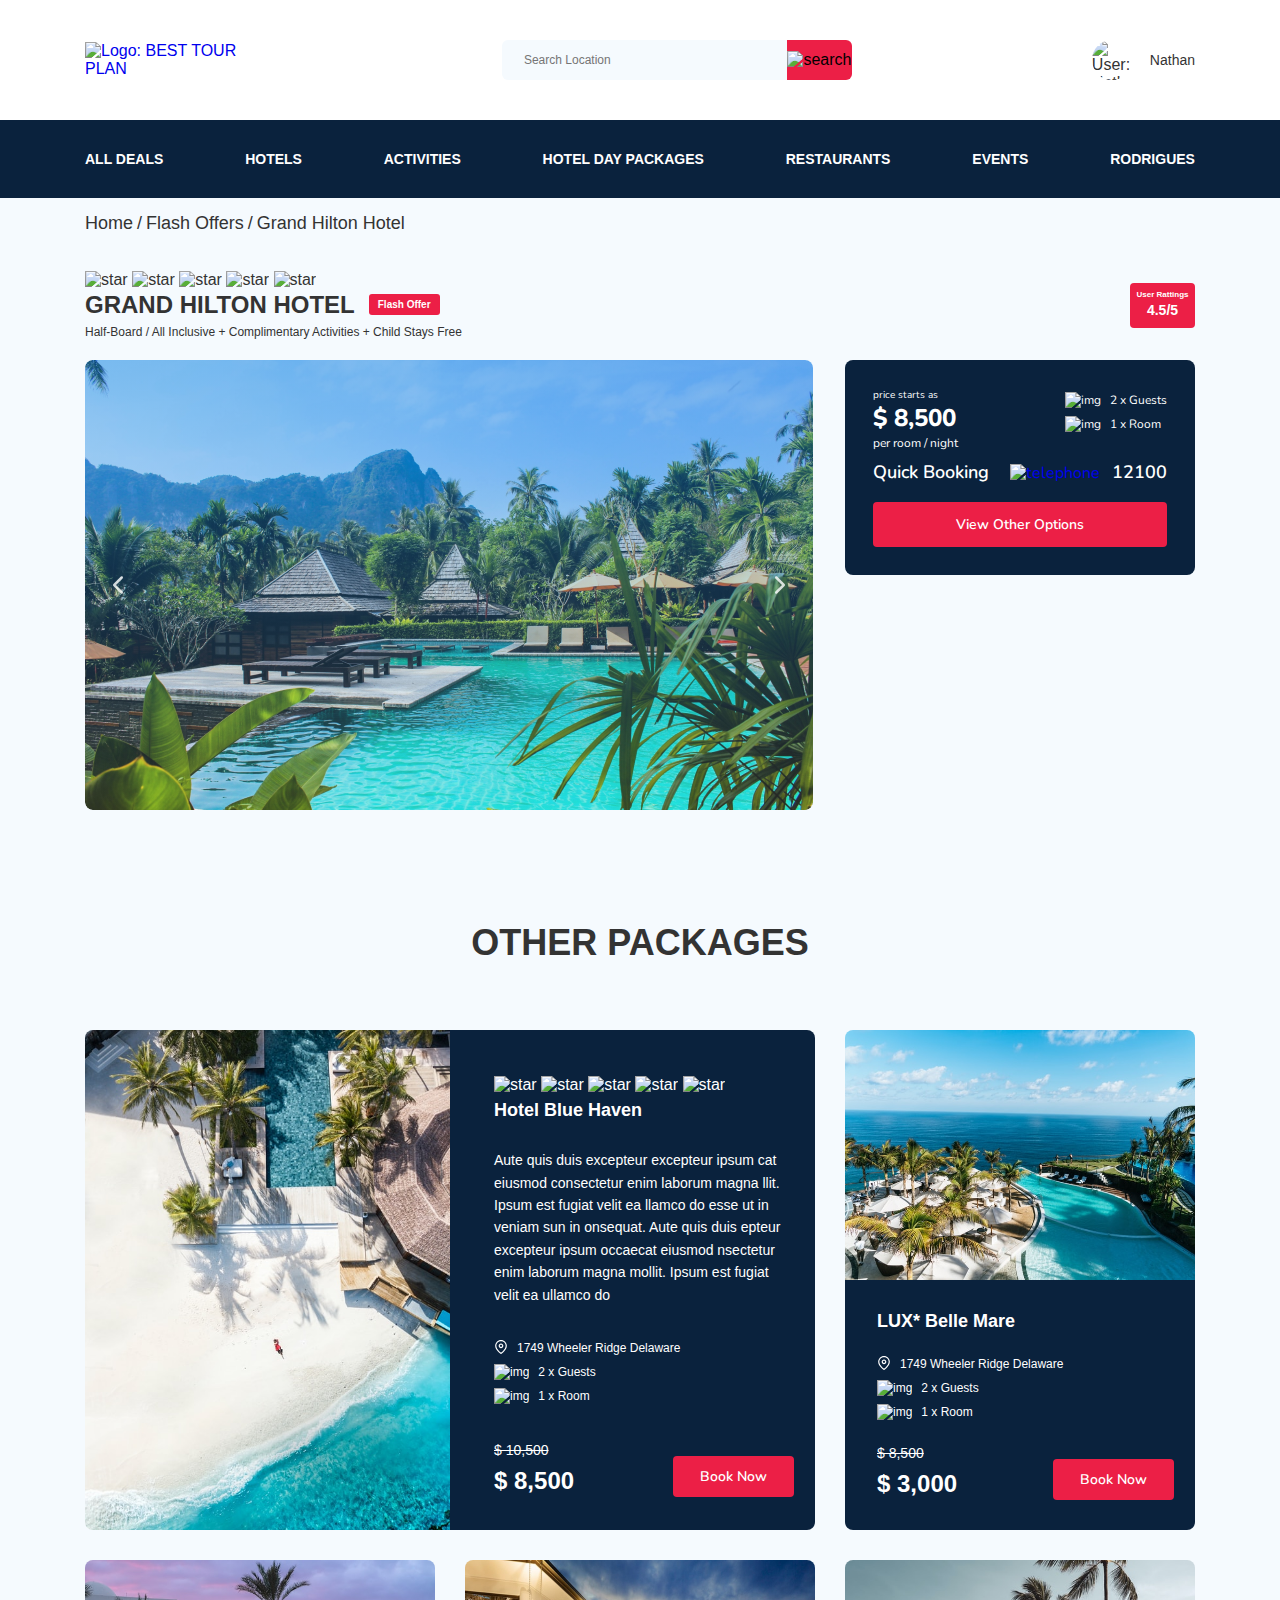
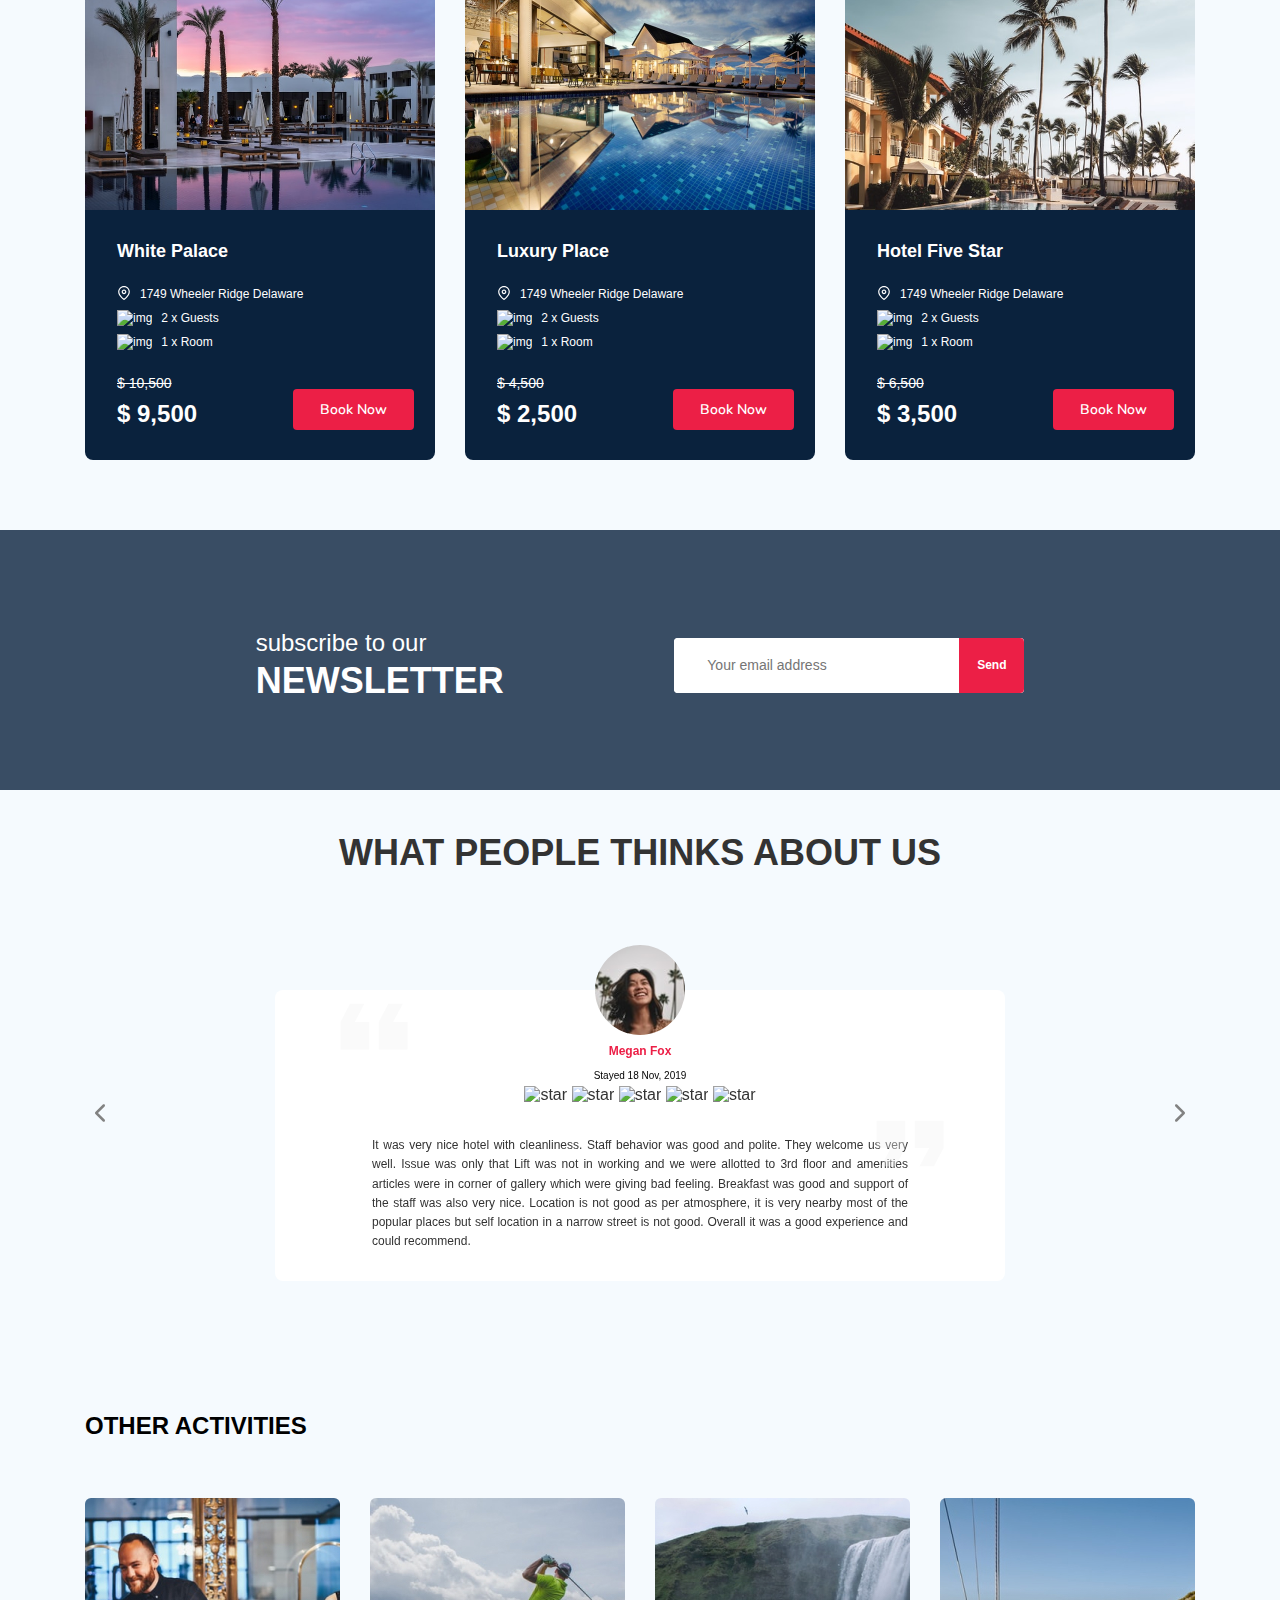
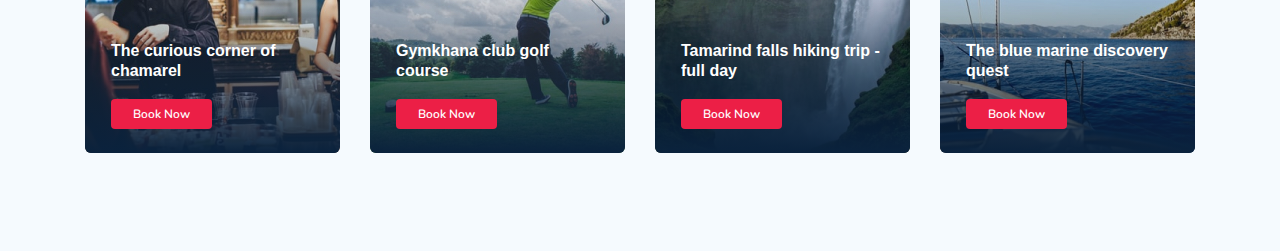
==== commit 25ad0986: "create: block packages" ====
--- a/index.html
+++ b/index.html
@@ -155,6 +155,148 @@
     </section>
     <!-- /.hotel -->
 
+    <div class="packages">
+      <div class="container">
+        <h2 class="packages__heading">Other Packages</h2>
+        <div class="packages-wrapper">
+          <div class="packages-current-card packages__card_current">
+            <div class="packages-current-card__img">
+              <img src="img/packages-img-1.jpg" alt="Hotel Blue Haven">
+            </div>
+            <!-- /.packages-current-card__img -->
+            <div class="packages-current-card__description">
+              <div class="packages-current-card__stars">
+                <img src="img/icons/star.svg" alt="star" class="star">
+                <img src="img/icons/star.svg" alt="star" class="star">
+                <img src="img/icons/star.svg" alt="star" class="star">
+                <img src="img/icons/star.svg" alt="star" class="star">
+                <img src="img/icons/star.svg" alt="star" class="star">
+              </div>
+              <h3 class="packages-current-card__title">Hotel Blue Haven</h3>
+              <p class="packages-current-card__text">
+                Aute quis duis excepteur excepteur ipsum cat eiusmod consectetur enim laborum magna llit. Ipsum est
+                fugiat velit ea llamco do esse ut in veniam sun in onsequat. Aute quis duis epteur excepteur ipsum
+                occaecat eiusmod nsectetur enim laborum magna mollit. Ipsum est fugiat velit ea ullamco do
+              </p>
+              <div class="person-room packages-current-card__person-room">
+                <div class="person-room__text"><img src="img/icons/map-pin.svg" alt="img"><span>1749 Wheeler Ridge
+                    Delaware</span></div>
+                <div class="person-room__text"><img src="img/icons/person.svg" alt="img"><span>2 x Guests</span></div>
+                <div class="person-room__text"><img src="img/icons/home.svg" alt="img"><span>1 x Room</span></div>
+              </div>
+              <div class="packages-card-booking">
+                <div class="price">
+                  <span class="price__last">$ 10,500</span><strong class="price__pricetag">$ 8,500</strong>
+                </div>
+                <button class="packages-card-button">Book Now</button>
+              </div>
+            </div>
+            <!-- /.packages-current-card__description -->
+          </div>
+          <!-- /.packages-current-card -->
+
+          <div class="packages-card packages__card">
+            <div class="packages-card__img">
+              <img src="img/packages-img-2.jpg" alt="LUX* Belle Mare">
+            </div>
+            <!-- /.packages-card__img -->
+            <div class="packages-card__description">
+              <h3 class="packages-card__title">LUX* Belle Mare</h3>
+              <div class="person-room packages-card__person-room">
+                <div class="person-room__text"><img src="img/icons/map-pin.svg" alt="img"><span>1749 Wheeler Ridge
+                    Delaware</span></div>
+                <div class="person-room__text"><img src="img/icons/person.svg" alt="img"><span>2 x Guests</span></div>
+                <div class="person-room__text"><img src="img/icons/home.svg" alt="img"><span>1 x Room</span></div>
+              </div>
+              <div class="packages-card-booking">
+                <div class="price">
+                  <span class="price__last">$ 8,500</span><strong class="price__pricetag">$ 3,000</strong>
+                </div>
+                <button class="packages-card-button">Book Now</button>
+              </div>
+            </div>
+            <!-- /.packages-card__description -->
+          </div>
+          <!-- /.packages-card -->
+
+          <div class="packages-card packages__card">
+            <div class="packages-card__img">
+              <img src="img/packages-img-3.jpg" alt="White Palace">
+            </div>
+            <!-- /.packages-card__img -->
+            <div class="packages-card__description">
+              <h3 class="packages-card__title">White Palace</h3>
+              <div class="person-room packages-card__person-room">
+                <div class="person-room__text"><img src="img/icons/map-pin.svg" alt="img"><span>1749 Wheeler Ridge
+                    Delaware</span></div>
+                <div class="person-room__text"><img src="img/icons/person.svg" alt="img"><span>2 x Guests</span></div>
+                <div class="person-room__text"><img src="img/icons/home.svg" alt="img"><span>1 x Room</span></div>
+              </div>
+              <div class="packages-card-booking">
+                <div class="price">
+                  <span class="price__last">$ 10,500</span><strong class="price__pricetag">$ 9,500</strong>
+                </div>
+                <button class="packages-card-button">Book Now</button>
+              </div>
+            </div>
+            <!-- /.packages-card__description -->
+          </div>
+          <!-- /.packages-card -->
+
+          <div class="packages-card packages__card">
+            <div class="packages-card__img">
+              <img src="img/packages-img-4.jpg" alt="Luxury Place">
+            </div>
+            <!-- /.packages-card__img -->
+            <div class="packages-card__description">
+              <h3 class="packages-card__title">Luxury Place</h3>
+              <div class="person-room packages-card__person-room">
+                <div class="person-room__text"><img src="img/icons/map-pin.svg" alt="img"><span>1749 Wheeler Ridge
+                    Delaware</span></div>
+                <div class="person-room__text"><img src="img/icons/person.svg" alt="img"><span>2 x Guests</span></div>
+                <div class="person-room__text"><img src="img/icons/home.svg" alt="img"><span>1 x Room</span></div>
+              </div>
+              <div class="packages-card-booking">
+                <div class="price">
+                  <span class="price__last">$ 4,500</span><strong class="price__pricetag">$ 2,500</strong>
+                </div>
+                <button class="packages-card-button">Book Now</button>
+              </div>
+            </div>
+            <!-- /.packages-card__description -->
+          </div>
+          <!-- /.packages-card -->
+
+          <div class="packages-card packages__card">
+            <div class="packages-card__img">
+              <img src="img/packages-img-5.jpg" alt="Hotel Five Star">
+            </div>
+            <!-- /.packages-card__img -->
+            <div class="packages-card__description">
+              <h3 class="packages-card__title">Hotel Five Star</h3>
+              <div class="person-room packages-card__person-room">
+                <div class="person-room__text"><img src="img/icons/map-pin.svg" alt="img"><span>1749 Wheeler Ridge
+                    Delaware</span></div>
+                <div class="person-room__text"><img src="img/icons/person.svg" alt="img"><span>2 x Guests</span></div>
+                <div class="person-room__text"><img src="img/icons/home.svg" alt="img"><span>1 x Room</span></div>
+              </div>
+              <div class="packages-card-booking">
+                <div class="price">
+                  <span class="price__last">$ 6,500</span><strong class="price__pricetag">$ 3,500</strong>
+                </div>
+                <button class="packages-card-button">Book Now</button>
+              </div>
+            </div>
+            <!-- /.packages-card__description -->
+          </div>
+          <!-- /.packages-card -->
+        </div>
+        <!-- /.packages-wrapper -->
+      </div>
+      <!-- /.container -->
+    </div>
+    <!-- /.packages -->
+
     <section class="newsletter">
       <div class="container">
         <div class="newsletter__wrapper">
@@ -313,8 +455,6 @@
     <!-- /.activities -->
 
   </div>
-<script src="https://ajax.googleapis.com/ajax/libs/jquery/1.11.0/jquery.min.js"></script>
-<script src="js/parallax.min.js"></script>
 <script src="js/swiper-bundle.min.js"></script>
 <script src="js/main.js"></script></body>
 
--- a/css/style.css
+++ b/css/style.css
@@ -747,11 +747,11 @@
   line-height: 16px;
 }
 .person-room__text > span {
+  display: inline-block;
   margin: 0 0 0 9px;
 }
-.person-room__text:first-child > span {
-  display: inline-block;
-  margin: 0 0 8px 9px;
+.person-room__text:not(:last-child) {
+  margin: 0 0 8px 0;
 }
 
 .call-center {
@@ -1035,6 +1035,128 @@
   border-radius: 4px;
 }
 
+.packages {
+  padding: 40px 0 70px 0;
+}
+.packages__heading {
+  margin: 0 0 65px 0;
+  font-weight: bold;
+  font-size: 36px;
+  line-height: 45px;
+  text-align: center;
+  text-transform: uppercase;
+}
+.packages-wrapper {
+  display: grid;
+  grid-template: repeat(2, 500px)/repeat(3, 350px);
+  grid-gap: 30px;
+  color: #FFFFFF;
+  overflow: hidden;
+}
+.packages__card_current {
+  grid-column: 1/3;
+}
+.packages-current-card {
+  display: flex;
+  align-items: center;
+  justify-content: space-between;
+  border-radius: 8px;
+  overflow: hidden;
+}
+.packages-current-card__img {
+  flex-basis: 50%;
+  height: 100%;
+  width: 100%;
+  overflow: hidden;
+}
+.packages-current-card__img > img {
+  height: 100%;
+  width: 100%;
+  object-fit: cover;
+}
+.packages-current-card__description {
+  flex-basis: 50%;
+  padding: 46px 21px 30px 44px;
+  height: 100%;
+  width: 100%;
+  background: #0A223D;
+}
+.packages-current-card__stars {
+  margin: 0 0 5px 0;
+}
+.packages-current-card__title {
+  margin: 0 0 27px 0;
+  font-weight: bold;
+  font-size: 18px;
+  line-height: 23px;
+}
+.packages-current-card__text {
+  margin: 0 0 34px 0;
+  font-weight: normal;
+  font-size: 14px;
+  line-height: 160.6%;
+}
+.packages-current-card__person-room {
+  margin: 0 0 37px 0;
+}
+.packages-card {
+  display: flex;
+  flex-direction: column;
+  align-items: center;
+  justify-content: space-between;
+  border-radius: 8px;
+  overflow: hidden;
+}
+.packages-card__img {
+  flex-basis: 50%;
+  width: 100%;
+  overflow: hidden;
+}
+.packages-card__img > img {
+  height: 100%;
+  width: 100%;
+  object-fit: cover;
+}
+.packages-card__description {
+  flex-basis: 50%;
+  width: 100%;
+  padding: 30px 21px 25px 32px;
+  background: #0A223D;
+}
+.packages-card__title {
+  margin: 0 0 23px 0;
+  font-weight: bold;
+  font-size: 18px;
+  line-height: 23px;
+}
+.packages-card__person-room {
+  margin: 0 0 24px 0;
+}
+.packages-card-booking {
+  display: flex;
+  align-items: flex-end;
+  justify-content: space-between;
+}
+.packages-card-button {
+  padding: 11px 27px;
+  font-family: Nunito, sans-serif;
+  font-weight: 600;
+  font-size: 14px;
+  line-height: 19px;
+  color: #ffffff;
+  background: #EC1F46;
+  border-radius: 4px;
+}
+
+.price__last {
+  display: inline-block;
+  margin: 0 0 5px 0;
+  font-weight: normal;
+  font-size: 14px;
+  line-height: 18px;
+  text-decoration: line-through;
+}
+
 @media (max-width: 1140px) {
   .hotel-swiper {
     max-width: 590px;
@@ -1045,6 +1167,14 @@
     width: 230px;
     height: 230px;
   }
+
+  .packages {
+    padding: 40px 0 50px 0;
+  }
+  .packages-wrapper {
+    grid-template: repeat(3, 500px)/repeat(2, 350px);
+    justify-content: center;
+  }
 }
 @media (max-width: 992px) {
   .navbar-top {
@@ -1122,6 +1252,10 @@
     height: 255px;
     width: 48.5%;
   }
+
+  .packages-wrapper {
+    grid-template: repeat(3, 500px)/repeat(2, 330px);
+  }
 }
 @media (max-width: 768px) {
   .navbar__search, .navbar__user, .navbar-bottom {
@@ -1247,6 +1381,37 @@
   .card {
     width: 100%;
   }
+
+  .packages__heading {
+    margin: 0 0 36px 0;
+    font-size: 18px;
+    line-height: 23px;
+  }
+  .packages-wrapper {
+    grid-template: repeat(5, 500px)/1fr;
+  }
+  .packages-current-card {
+    flex-direction: column;
+    grid-column: 1/2;
+  }
+  .packages-current-card__description {
+    padding: 30px 21px 25px 32px;
+  }
+  .packages-current-card__stars {
+    display: none;
+  }
+  .packages-current-card__title {
+    margin: 0 0 23px 0;
+    font-weight: bold;
+    font-size: 18px;
+    line-height: 23px;
+  }
+  .packages-current-card__person-room {
+    margin: 0 0 24px 0;
+  }
+  .packages-current-card__text {
+    display: none;
+  }
 }
 @media (max-width: 560px) {
   .logo__img {
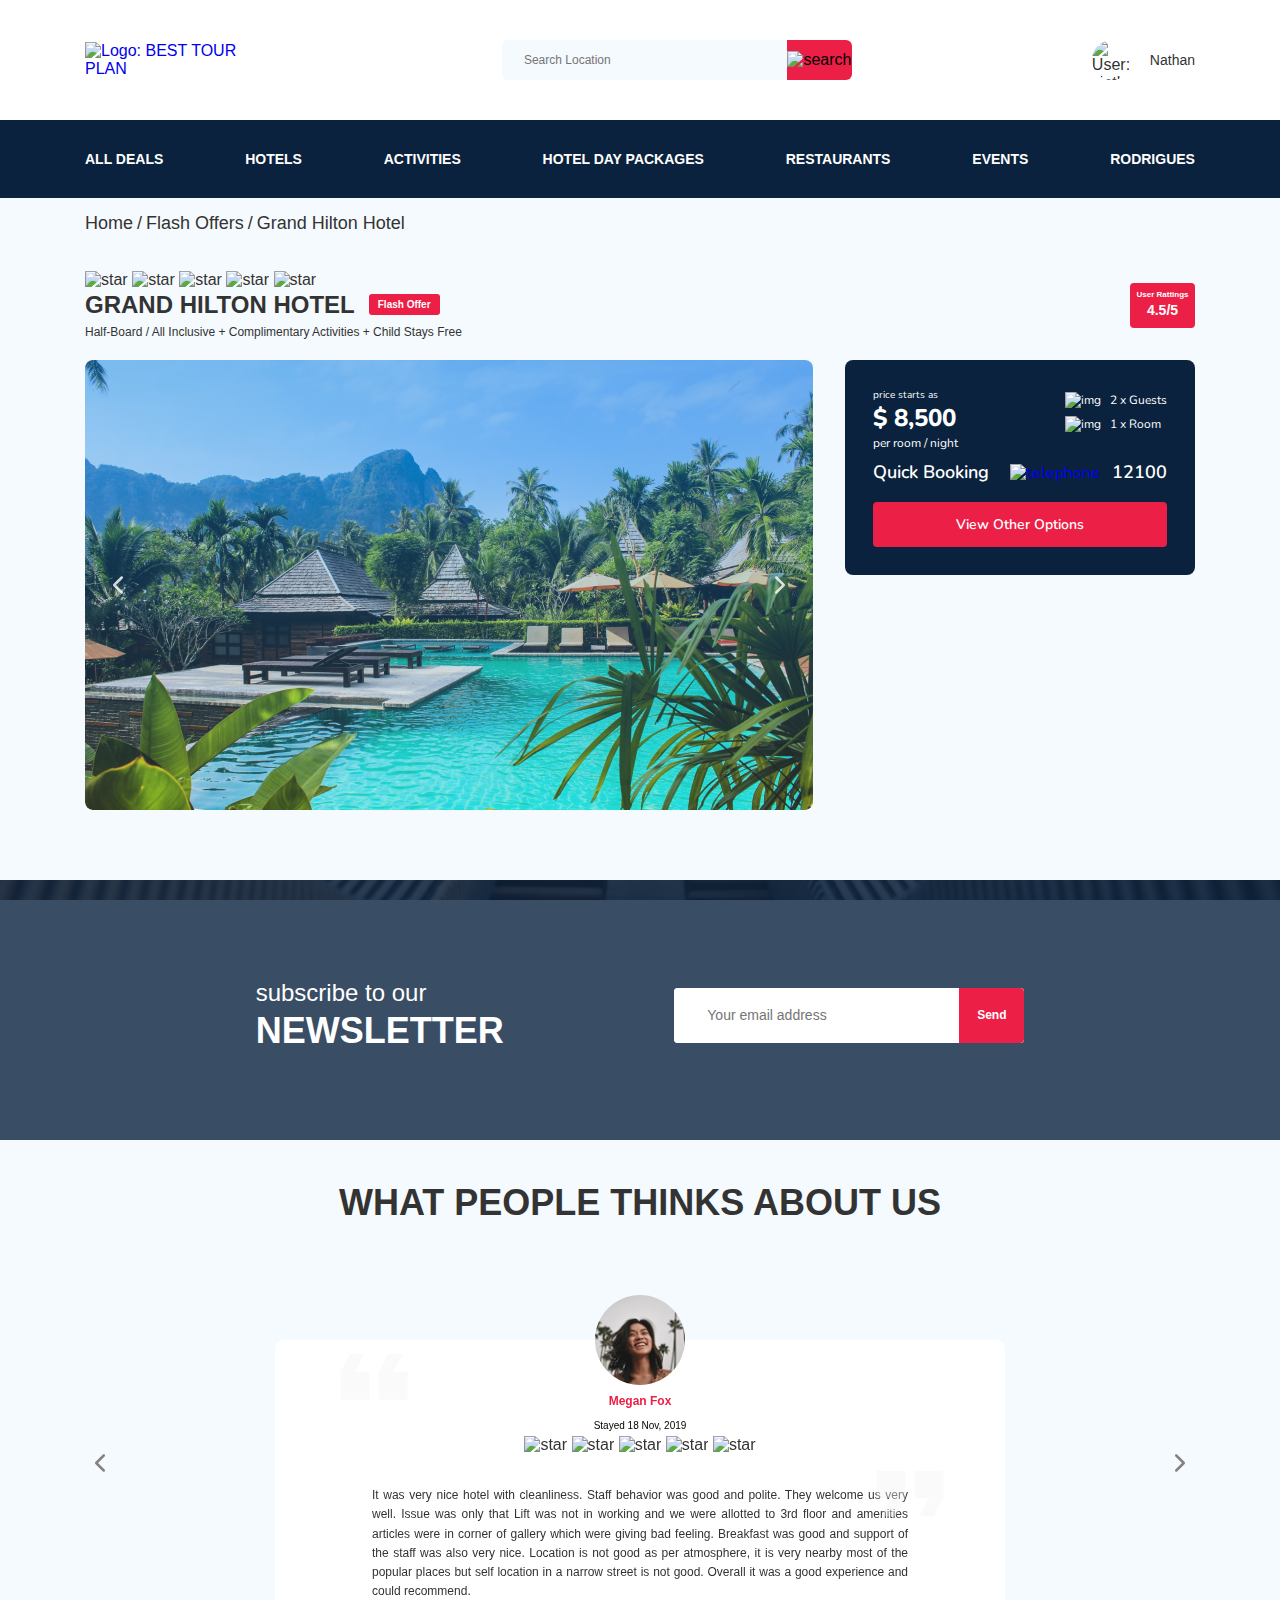
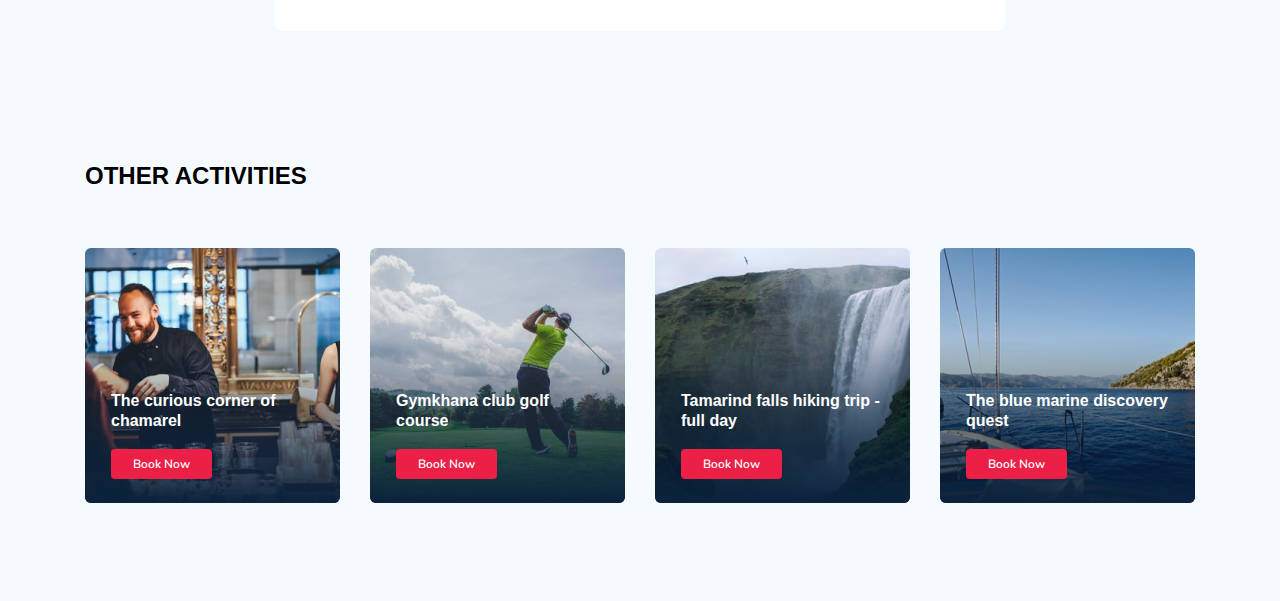
==== commit 00d92e6e: "fixed: fix parallax" ====
--- a/index.html
+++ b/index.html
@@ -155,148 +155,6 @@
     </section>
     <!-- /.hotel -->
 
-    <div class="packages">
-      <div class="container">
-        <h2 class="packages__heading">Other Packages</h2>
-        <div class="packages-wrapper">
-          <div class="packages-current-card packages__card_current">
-            <div class="packages-current-card__img">
-              <img src="img/packages-img-1.jpg" alt="Hotel Blue Haven">
-            </div>
-            <!-- /.packages-current-card__img -->
-            <div class="packages-current-card__description">
-              <div class="packages-current-card__stars">
-                <img src="img/icons/star.svg" alt="star" class="star">
-                <img src="img/icons/star.svg" alt="star" class="star">
-                <img src="img/icons/star.svg" alt="star" class="star">
-                <img src="img/icons/star.svg" alt="star" class="star">
-                <img src="img/icons/star.svg" alt="star" class="star">
-              </div>
-              <h3 class="packages-current-card__title">Hotel Blue Haven</h3>
-              <p class="packages-current-card__text">
-                Aute quis duis excepteur excepteur ipsum cat eiusmod consectetur enim laborum magna llit. Ipsum est
-                fugiat velit ea llamco do esse ut in veniam sun in onsequat. Aute quis duis epteur excepteur ipsum
-                occaecat eiusmod nsectetur enim laborum magna mollit. Ipsum est fugiat velit ea ullamco do
-              </p>
-              <div class="person-room packages-current-card__person-room">
-                <div class="person-room__text"><img src="img/icons/map-pin.svg" alt="img"><span>1749 Wheeler Ridge
-                    Delaware</span></div>
-                <div class="person-room__text"><img src="img/icons/person.svg" alt="img"><span>2 x Guests</span></div>
-                <div class="person-room__text"><img src="img/icons/home.svg" alt="img"><span>1 x Room</span></div>
-              </div>
-              <div class="packages-card-booking">
-                <div class="price">
-                  <span class="price__last">$ 10,500</span><strong class="price__pricetag">$ 8,500</strong>
-                </div>
-                <button class="packages-card-button">Book Now</button>
-              </div>
-            </div>
-            <!-- /.packages-current-card__description -->
-          </div>
-          <!-- /.packages-current-card -->
-
-          <div class="packages-card packages__card">
-            <div class="packages-card__img">
-              <img src="img/packages-img-2.jpg" alt="LUX* Belle Mare">
-            </div>
-            <!-- /.packages-card__img -->
-            <div class="packages-card__description">
-              <h3 class="packages-card__title">LUX* Belle Mare</h3>
-              <div class="person-room packages-card__person-room">
-                <div class="person-room__text"><img src="img/icons/map-pin.svg" alt="img"><span>1749 Wheeler Ridge
-                    Delaware</span></div>
-                <div class="person-room__text"><img src="img/icons/person.svg" alt="img"><span>2 x Guests</span></div>
-                <div class="person-room__text"><img src="img/icons/home.svg" alt="img"><span>1 x Room</span></div>
-              </div>
-              <div class="packages-card-booking">
-                <div class="price">
-                  <span class="price__last">$ 8,500</span><strong class="price__pricetag">$ 3,000</strong>
-                </div>
-                <button class="packages-card-button">Book Now</button>
-              </div>
-            </div>
-            <!-- /.packages-card__description -->
-          </div>
-          <!-- /.packages-card -->
-
-          <div class="packages-card packages__card">
-            <div class="packages-card__img">
-              <img src="img/packages-img-3.jpg" alt="White Palace">
-            </div>
-            <!-- /.packages-card__img -->
-            <div class="packages-card__description">
-              <h3 class="packages-card__title">White Palace</h3>
-              <div class="person-room packages-card__person-room">
-                <div class="person-room__text"><img src="img/icons/map-pin.svg" alt="img"><span>1749 Wheeler Ridge
-                    Delaware</span></div>
-                <div class="person-room__text"><img src="img/icons/person.svg" alt="img"><span>2 x Guests</span></div>
-                <div class="person-room__text"><img src="img/icons/home.svg" alt="img"><span>1 x Room</span></div>
-              </div>
-              <div class="packages-card-booking">
-                <div class="price">
-                  <span class="price__last">$ 10,500</span><strong class="price__pricetag">$ 9,500</strong>
-                </div>
-                <button class="packages-card-button">Book Now</button>
-              </div>
-            </div>
-            <!-- /.packages-card__description -->
-          </div>
-          <!-- /.packages-card -->
-
-          <div class="packages-card packages__card">
-            <div class="packages-card__img">
-              <img src="img/packages-img-4.jpg" alt="Luxury Place">
-            </div>
-            <!-- /.packages-card__img -->
-            <div class="packages-card__description">
-              <h3 class="packages-card__title">Luxury Place</h3>
-              <div class="person-room packages-card__person-room">
-                <div class="person-room__text"><img src="img/icons/map-pin.svg" alt="img"><span>1749 Wheeler Ridge
-                    Delaware</span></div>
-                <div class="person-room__text"><img src="img/icons/person.svg" alt="img"><span>2 x Guests</span></div>
-                <div class="person-room__text"><img src="img/icons/home.svg" alt="img"><span>1 x Room</span></div>
-              </div>
-              <div class="packages-card-booking">
-                <div class="price">
-                  <span class="price__last">$ 4,500</span><strong class="price__pricetag">$ 2,500</strong>
-                </div>
-                <button class="packages-card-button">Book Now</button>
-              </div>
-            </div>
-            <!-- /.packages-card__description -->
-          </div>
-          <!-- /.packages-card -->
-
-          <div class="packages-card packages__card">
-            <div class="packages-card__img">
-              <img src="img/packages-img-5.jpg" alt="Hotel Five Star">
-            </div>
-            <!-- /.packages-card__img -->
-            <div class="packages-card__description">
-              <h3 class="packages-card__title">Hotel Five Star</h3>
-              <div class="person-room packages-card__person-room">
-                <div class="person-room__text"><img src="img/icons/map-pin.svg" alt="img"><span>1749 Wheeler Ridge
-                    Delaware</span></div>
-                <div class="person-room__text"><img src="img/icons/person.svg" alt="img"><span>2 x Guests</span></div>
-                <div class="person-room__text"><img src="img/icons/home.svg" alt="img"><span>1 x Room</span></div>
-              </div>
-              <div class="packages-card-booking">
-                <div class="price">
-                  <span class="price__last">$ 6,500</span><strong class="price__pricetag">$ 3,500</strong>
-                </div>
-                <button class="packages-card-button">Book Now</button>
-              </div>
-            </div>
-            <!-- /.packages-card__description -->
-          </div>
-          <!-- /.packages-card -->
-        </div>
-        <!-- /.packages-wrapper -->
-      </div>
-      <!-- /.container -->
-    </div>
-    <!-- /.packages -->
-
     <section class="newsletter">
       <div class="container">
         <div class="newsletter__wrapper">
--- a/css/style.css
+++ b/css/style.css
@@ -747,11 +747,11 @@
   line-height: 16px;
 }
 .person-room__text > span {
+  margin: 0 0 0 9px;
+}
+.person-room__text:first-child > span {
   display: inline-block;
-  margin: 0 0 0 9px;
-}
-.person-room__text:not(:last-child) {
-  margin: 0 0 8px 0;
+  margin: 0 0 8px 9px;
 }
 
 .call-center {
@@ -786,6 +786,11 @@
 .newsletter {
   position: relative;
   padding: 98px 0 87px 0;
+  background-image: url(../img/newsletter-bg.jpg);
+  background-position: center;
+  background-repeat: no-repeat;
+  background-size: cover;
+  background-attachment: fixed;
   overflow: hidden;
 }
 .newsletter::before {
@@ -1035,128 +1040,6 @@
   border-radius: 4px;
 }
 
-.packages {
-  padding: 40px 0 70px 0;
-}
-.packages__heading {
-  margin: 0 0 65px 0;
-  font-weight: bold;
-  font-size: 36px;
-  line-height: 45px;
-  text-align: center;
-  text-transform: uppercase;
-}
-.packages-wrapper {
-  display: grid;
-  grid-template: repeat(2, 500px)/repeat(3, 350px);
-  grid-gap: 30px;
-  color: #FFFFFF;
-  overflow: hidden;
-}
-.packages__card_current {
-  grid-column: 1/3;
-}
-.packages-current-card {
-  display: flex;
-  align-items: center;
-  justify-content: space-between;
-  border-radius: 8px;
-  overflow: hidden;
-}
-.packages-current-card__img {
-  flex-basis: 50%;
-  height: 100%;
-  width: 100%;
-  overflow: hidden;
-}
-.packages-current-card__img > img {
-  height: 100%;
-  width: 100%;
-  object-fit: cover;
-}
-.packages-current-card__description {
-  flex-basis: 50%;
-  padding: 46px 21px 30px 44px;
-  height: 100%;
-  width: 100%;
-  background: #0A223D;
-}
-.packages-current-card__stars {
-  margin: 0 0 5px 0;
-}
-.packages-current-card__title {
-  margin: 0 0 27px 0;
-  font-weight: bold;
-  font-size: 18px;
-  line-height: 23px;
-}
-.packages-current-card__text {
-  margin: 0 0 34px 0;
-  font-weight: normal;
-  font-size: 14px;
-  line-height: 160.6%;
-}
-.packages-current-card__person-room {
-  margin: 0 0 37px 0;
-}
-.packages-card {
-  display: flex;
-  flex-direction: column;
-  align-items: center;
-  justify-content: space-between;
-  border-radius: 8px;
-  overflow: hidden;
-}
-.packages-card__img {
-  flex-basis: 50%;
-  width: 100%;
-  overflow: hidden;
-}
-.packages-card__img > img {
-  height: 100%;
-  width: 100%;
-  object-fit: cover;
-}
-.packages-card__description {
-  flex-basis: 50%;
-  width: 100%;
-  padding: 30px 21px 25px 32px;
-  background: #0A223D;
-}
-.packages-card__title {
-  margin: 0 0 23px 0;
-  font-weight: bold;
-  font-size: 18px;
-  line-height: 23px;
-}
-.packages-card__person-room {
-  margin: 0 0 24px 0;
-}
-.packages-card-booking {
-  display: flex;
-  align-items: flex-end;
-  justify-content: space-between;
-}
-.packages-card-button {
-  padding: 11px 27px;
-  font-family: Nunito, sans-serif;
-  font-weight: 600;
-  font-size: 14px;
-  line-height: 19px;
-  color: #ffffff;
-  background: #EC1F46;
-  border-radius: 4px;
-}
-
-.price__last {
-  display: inline-block;
-  margin: 0 0 5px 0;
-  font-weight: normal;
-  font-size: 14px;
-  line-height: 18px;
-  text-decoration: line-through;
-}
-
 @media (max-width: 1140px) {
   .hotel-swiper {
     max-width: 590px;
@@ -1167,14 +1050,6 @@
     width: 230px;
     height: 230px;
   }
-
-  .packages {
-    padding: 40px 0 50px 0;
-  }
-  .packages-wrapper {
-    grid-template: repeat(3, 500px)/repeat(2, 350px);
-    justify-content: center;
-  }
 }
 @media (max-width: 992px) {
   .navbar-top {
@@ -1252,10 +1127,6 @@
     height: 255px;
     width: 48.5%;
   }
-
-  .packages-wrapper {
-    grid-template: repeat(3, 500px)/repeat(2, 330px);
-  }
 }
 @media (max-width: 768px) {
   .navbar__search, .navbar__user, .navbar-bottom {
@@ -1381,37 +1252,6 @@
   .card {
     width: 100%;
   }
-
-  .packages__heading {
-    margin: 0 0 36px 0;
-    font-size: 18px;
-    line-height: 23px;
-  }
-  .packages-wrapper {
-    grid-template: repeat(5, 500px)/1fr;
-  }
-  .packages-current-card {
-    flex-direction: column;
-    grid-column: 1/2;
-  }
-  .packages-current-card__description {
-    padding: 30px 21px 25px 32px;
-  }
-  .packages-current-card__stars {
-    display: none;
-  }
-  .packages-current-card__title {
-    margin: 0 0 23px 0;
-    font-weight: bold;
-    font-size: 18px;
-    line-height: 23px;
-  }
-  .packages-current-card__person-room {
-    margin: 0 0 24px 0;
-  }
-  .packages-current-card__text {
-    display: none;
-  }
 }
 @media (max-width: 560px) {
   .logo__img {
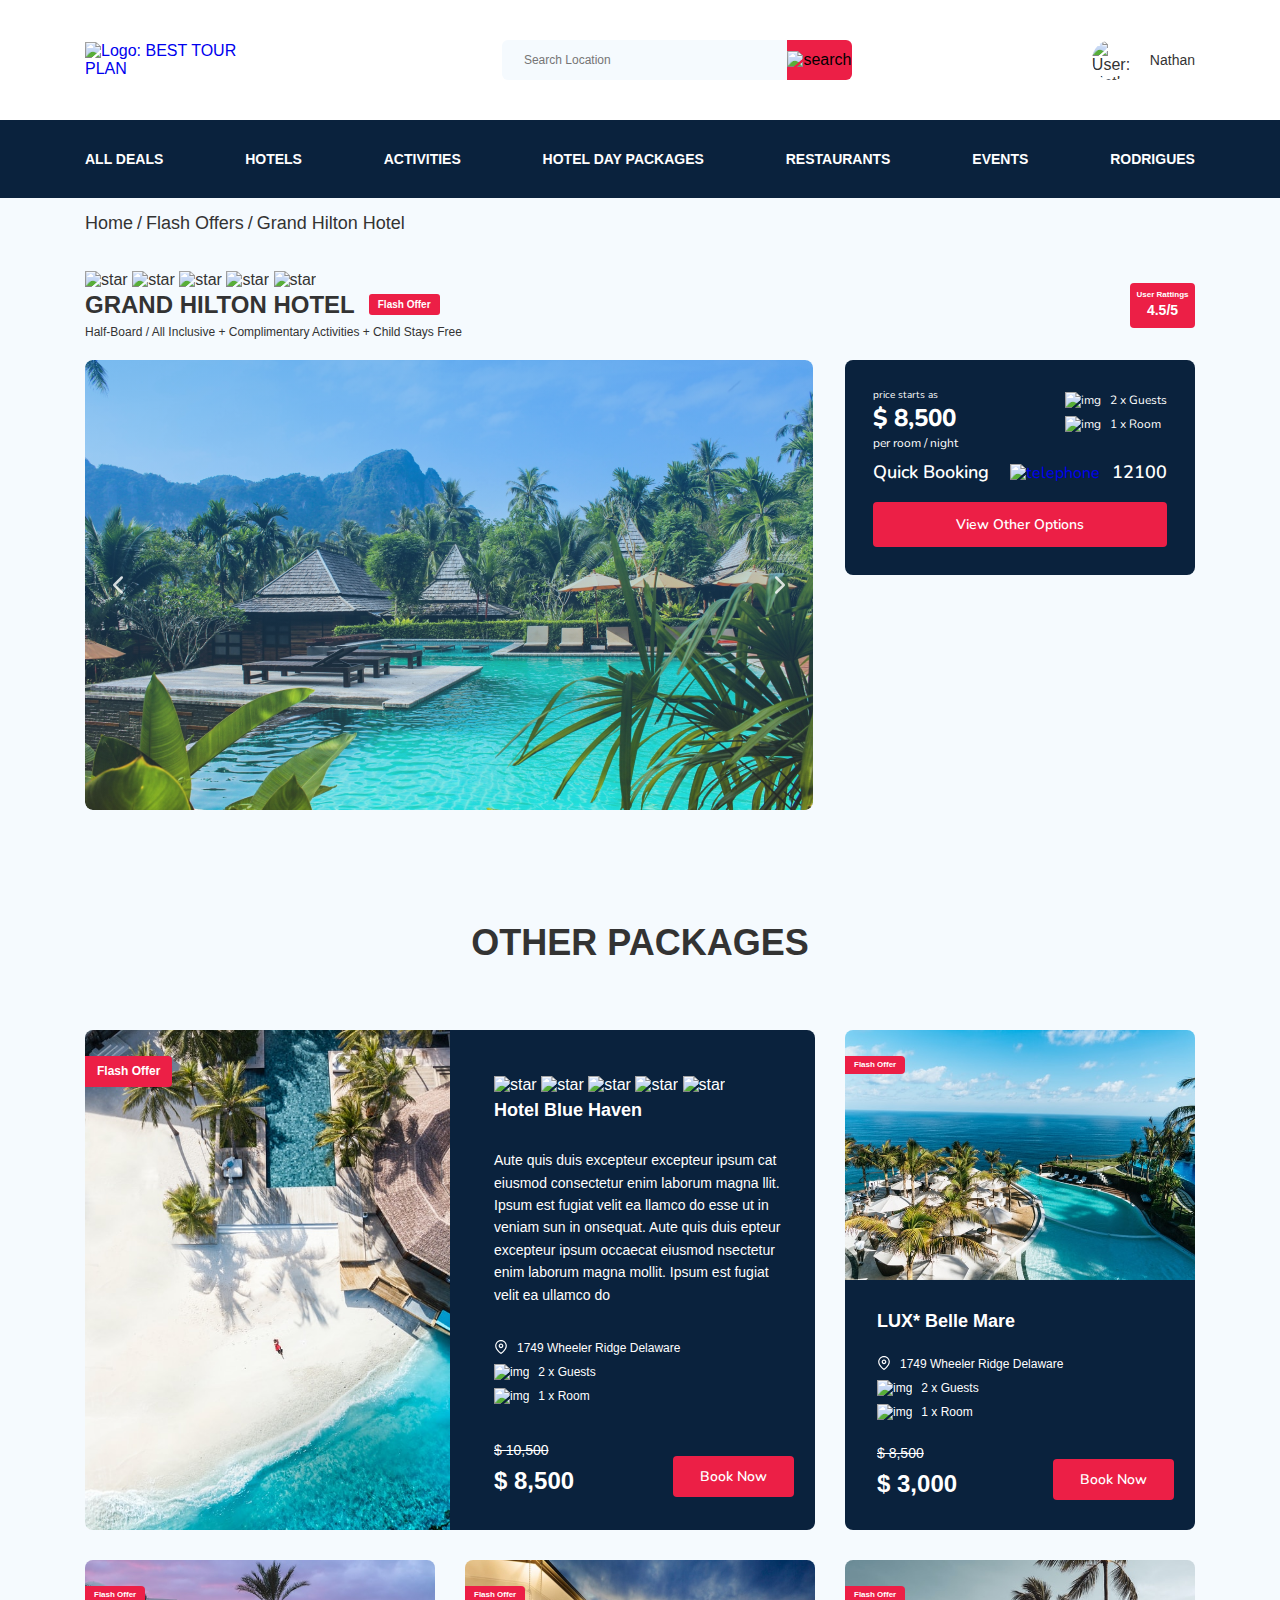
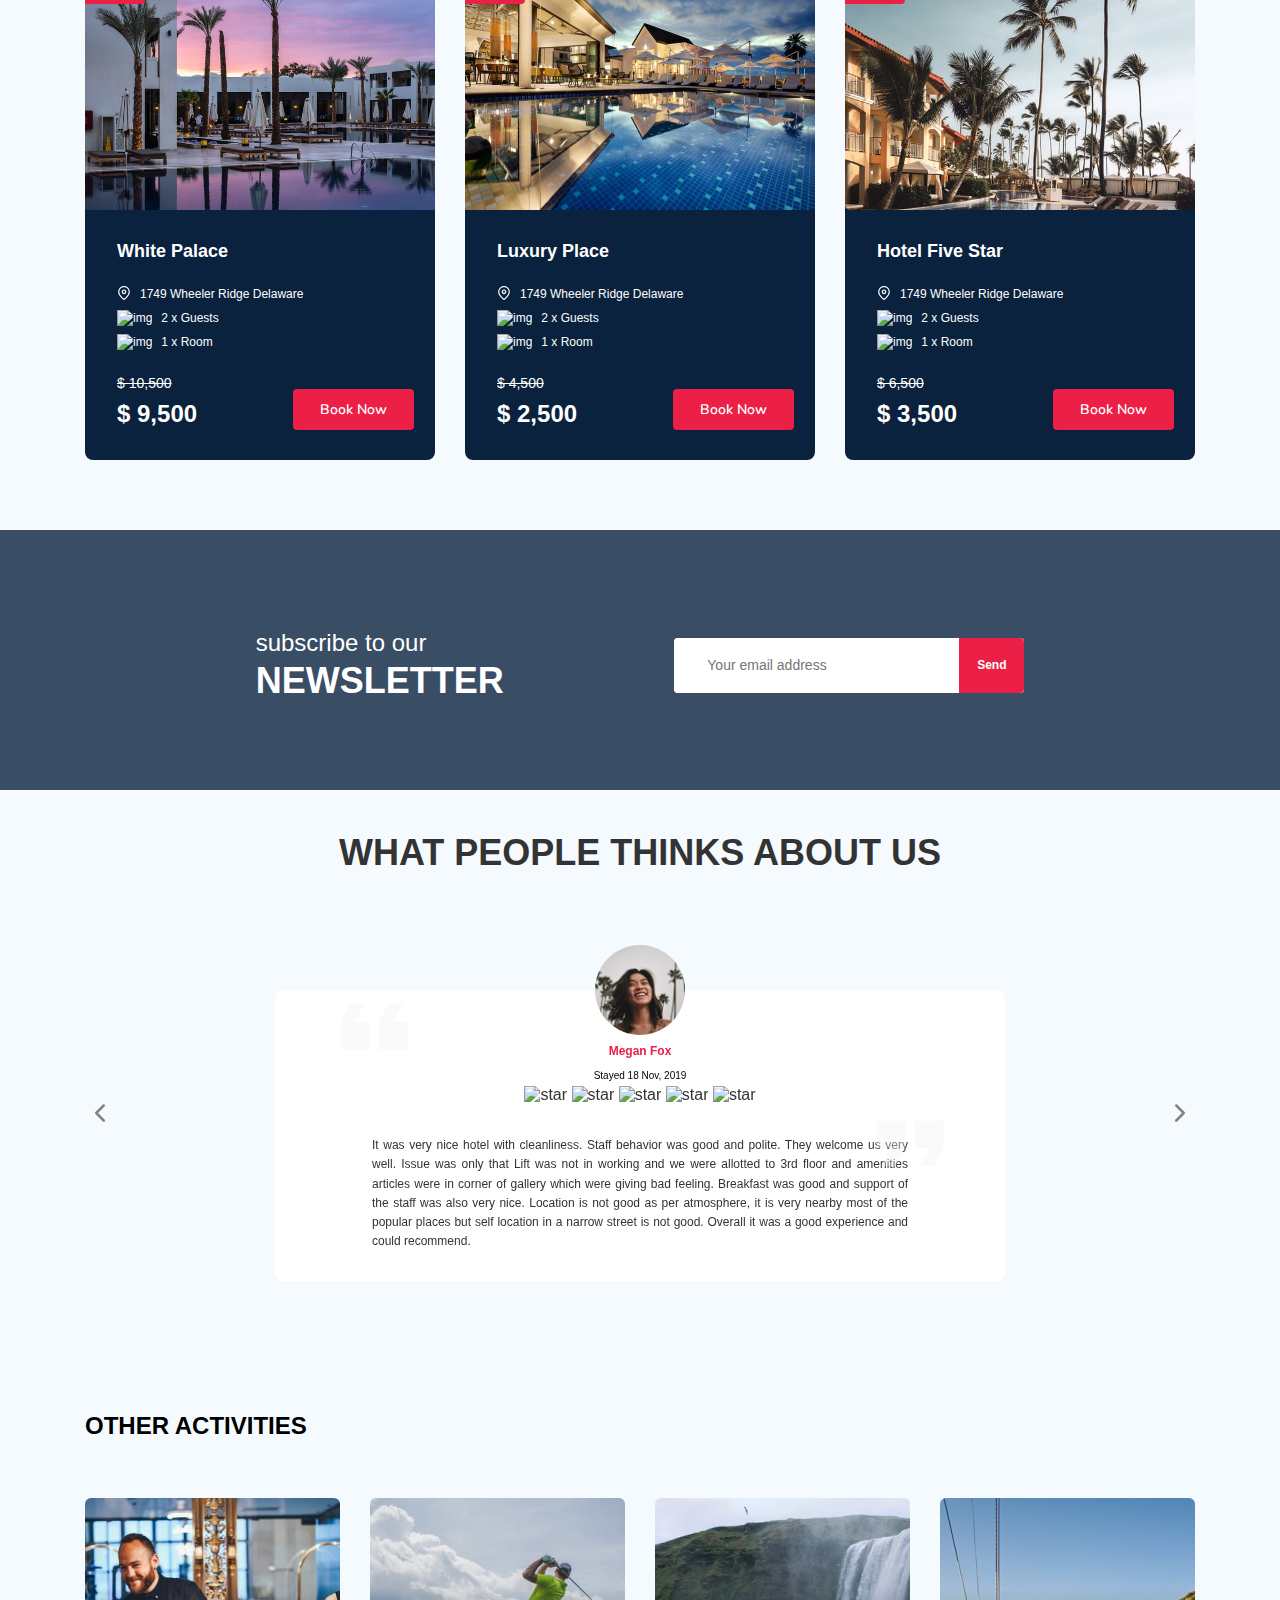
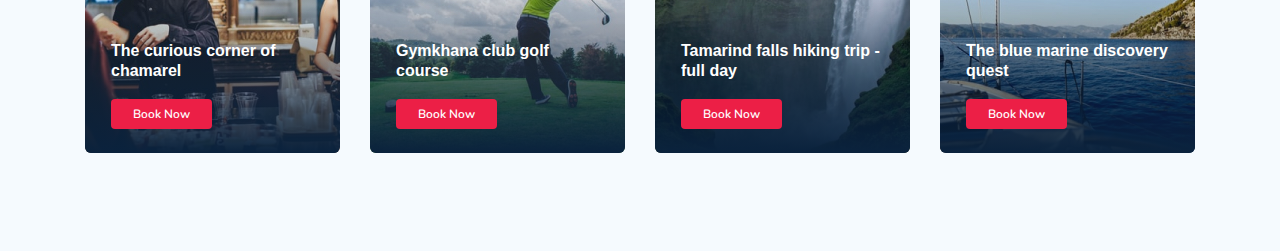
==== commit f137bdee: "create: flash offer" ====
--- a/index.html
+++ b/index.html
@@ -155,6 +155,153 @@
     </section>
     <!-- /.hotel -->
 
+    <div class="packages">
+      <div class="container">
+        <h2 class="packages__heading">Other Packages</h2>
+        <div class="packages-wrapper">
+          <div class="packages-current-card packages__card_current">
+            <span class="packages-current-card__offer">Flash Offer</span>
+            <div class="packages-current-card__img">
+              <img src="img/packages-img-1.jpg" alt="Hotel Blue Haven">
+            </div>
+            <!-- /.packages-current-card__img -->
+            <div class="packages-current-card__description">
+              <div class="packages-current-card__stars">
+                <img src="img/icons/star.svg" alt="star" class="star">
+                <img src="img/icons/star.svg" alt="star" class="star">
+                <img src="img/icons/star.svg" alt="star" class="star">
+                <img src="img/icons/star.svg" alt="star" class="star">
+                <img src="img/icons/star.svg" alt="star" class="star">
+              </div>
+              <h3 class="packages-current-card__title">Hotel Blue Haven</h3>
+              <p class="packages-current-card__text">
+                Aute quis duis excepteur excepteur ipsum cat eiusmod consectetur enim laborum magna llit. Ipsum est
+                fugiat velit ea llamco do esse ut in veniam sun in onsequat. Aute quis duis epteur excepteur ipsum
+                occaecat eiusmod nsectetur enim laborum magna mollit. Ipsum est fugiat velit ea ullamco do
+              </p>
+              <div class="person-room packages-current-card__person-room">
+                <div class="person-room__text"><img src="img/icons/map-pin.svg" alt="img"><span>1749 Wheeler Ridge
+                    Delaware</span></div>
+                <div class="person-room__text"><img src="img/icons/person.svg" alt="img"><span>2 x Guests</span></div>
+                <div class="person-room__text"><img src="img/icons/home.svg" alt="img"><span>1 x Room</span></div>
+              </div>
+              <div class="packages-card-booking">
+                <div class="price">
+                  <span class="price__last">$ 10,500</span><strong class="price__pricetag">$ 8,500</strong>
+                </div>
+                <button class="packages-card-button">Book Now</button>
+              </div>
+            </div>
+            <!-- /.packages-current-card__description -->
+          </div>
+          <!-- /.packages-current-card -->
+
+          <div class="packages-card packages__card">
+            <span class="packages-card__offer">Flash Offer</span>
+            <div class="packages-card__img">
+              <img src="img/packages-img-2.jpg" alt="LUX* Belle Mare">
+            </div>
+            <!-- /.packages-card__img -->
+            <div class="packages-card__description">
+              <h3 class="packages-card__title">LUX* Belle Mare</h3>
+              <div class="person-room packages-card__person-room">
+                <div class="person-room__text"><img src="img/icons/map-pin.svg" alt="img"><span>1749 Wheeler Ridge
+                    Delaware</span></div>
+                <div class="person-room__text"><img src="img/icons/person.svg" alt="img"><span>2 x Guests</span></div>
+                <div class="person-room__text"><img src="img/icons/home.svg" alt="img"><span>1 x Room</span></div>
+              </div>
+              <div class="packages-card-booking">
+                <div class="price">
+                  <span class="price__last">$ 8,500</span><strong class="price__pricetag">$ 3,000</strong>
+                </div>
+                <button class="packages-card-button">Book Now</button>
+              </div>
+            </div>
+            <!-- /.packages-card__description -->
+          </div>
+          <!-- /.packages-card -->
+
+          <div class="packages-card packages__card">
+            <span class="packages-card__offer">Flash Offer</span>
+            <div class="packages-card__img">
+              <img src="img/packages-img-3.jpg" alt="White Palace">
+            </div>
+            <!-- /.packages-card__img -->
+            <div class="packages-card__description">
+              <h3 class="packages-card__title">White Palace</h3>
+              <div class="person-room packages-card__person-room">
+                <div class="person-room__text"><img src="img/icons/map-pin.svg" alt="img"><span>1749 Wheeler Ridge
+                    Delaware</span></div>
+                <div class="person-room__text"><img src="img/icons/person.svg" alt="img"><span>2 x Guests</span></div>
+                <div class="person-room__text"><img src="img/icons/home.svg" alt="img"><span>1 x Room</span></div>
+              </div>
+              <div class="packages-card-booking">
+                <div class="price">
+                  <span class="price__last">$ 10,500</span><strong class="price__pricetag">$ 9,500</strong>
+                </div>
+                <button class="packages-card-button">Book Now</button>
+              </div>
+            </div>
+            <!-- /.packages-card__description -->
+          </div>
+          <!-- /.packages-card -->
+
+          <div class="packages-card packages__card">
+            <span class="packages-card__offer">Flash Offer</span>
+            <div class="packages-card__img">
+              <img src="img/packages-img-4.jpg" alt="Luxury Place">
+            </div>
+            <!-- /.packages-card__img -->
+            <div class="packages-card__description">
+              <h3 class="packages-card__title">Luxury Place</h3>
+              <div class="person-room packages-card__person-room">
+                <div class="person-room__text"><img src="img/icons/map-pin.svg" alt="img"><span>1749 Wheeler Ridge
+                    Delaware</span></div>
+                <div class="person-room__text"><img src="img/icons/person.svg" alt="img"><span>2 x Guests</span></div>
+                <div class="person-room__text"><img src="img/icons/home.svg" alt="img"><span>1 x Room</span></div>
+              </div>
+              <div class="packages-card-booking">
+                <div class="price">
+                  <span class="price__last">$ 4,500</span><strong class="price__pricetag">$ 2,500</strong>
+                </div>
+                <button class="packages-card-button">Book Now</button>
+              </div>
+            </div>
+            <!-- /.packages-card__description -->
+          </div>
+          <!-- /.packages-card -->
+
+          <div class="packages-card packages__card">
+            <span class="packages-card__offer">Flash Offer</span>
+            <div class="packages-card__img">
+              <img src="img/packages-img-5.jpg" alt="Hotel Five Star">
+            </div>
+            <!-- /.packages-card__img -->
+            <div class="packages-card__description">
+              <h3 class="packages-card__title">Hotel Five Star</h3>
+              <div class="person-room packages-card__person-room">
+                <div class="person-room__text"><img src="img/icons/map-pin.svg" alt="img"><span>1749 Wheeler Ridge
+                    Delaware</span></div>
+                <div class="person-room__text"><img src="img/icons/person.svg" alt="img"><span>2 x Guests</span></div>
+                <div class="person-room__text"><img src="img/icons/home.svg" alt="img"><span>1 x Room</span></div>
+              </div>
+              <div class="packages-card-booking">
+                <div class="price">
+                  <span class="price__last">$ 6,500</span><strong class="price__pricetag">$ 3,500</strong>
+                </div>
+                <button class="packages-card-button">Book Now</button>
+              </div>
+            </div>
+            <!-- /.packages-card__description -->
+          </div>
+          <!-- /.packages-card -->
+        </div>
+        <!-- /.packages-wrapper -->
+      </div>
+      <!-- /.container -->
+    </div>
+    <!-- /.packages -->
+
     <section class="newsletter">
       <div class="container">
         <div class="newsletter__wrapper">
--- a/css/style.css
+++ b/css/style.css
@@ -747,11 +747,11 @@
   line-height: 16px;
 }
 .person-room__text > span {
+  display: inline-block;
   margin: 0 0 0 9px;
 }
-.person-room__text:first-child > span {
-  display: inline-block;
-  margin: 0 0 8px 9px;
+.person-room__text:not(:last-child) {
+  margin: 0 0 8px 0;
 }
 
 .call-center {
@@ -1040,6 +1040,152 @@
   border-radius: 4px;
 }
 
+.packages {
+  padding: 40px 0 70px 0;
+}
+.packages__heading {
+  margin: 0 0 65px 0;
+  font-weight: bold;
+  font-size: 36px;
+  line-height: 45px;
+  text-align: center;
+  text-transform: uppercase;
+}
+.packages-wrapper {
+  display: grid;
+  grid-template: repeat(2, 500px)/repeat(3, 350px);
+  grid-gap: 30px;
+  color: #FFFFFF;
+  overflow: hidden;
+}
+.packages__card_current {
+  grid-column: 1/3;
+}
+.packages-current-card {
+  position: relative;
+  display: flex;
+  align-items: center;
+  justify-content: space-between;
+  border-radius: 8px;
+  overflow: hidden;
+}
+.packages-current-card__offer {
+  position: absolute;
+  left: 0;
+  top: 26px;
+  padding: 8px 12px;
+  font-weight: 600;
+  font-size: 12px;
+  line-height: 15px;
+  background: #EC1F46;
+  border-radius: 0px 4px 4px 0px;
+}
+.packages-current-card__img {
+  flex-basis: 50%;
+  height: 100%;
+  width: 100%;
+  overflow: hidden;
+}
+.packages-current-card__img > img {
+  height: 100%;
+  width: 100%;
+  object-fit: cover;
+}
+.packages-current-card__description {
+  flex-basis: 50%;
+  padding: 46px 21px 30px 44px;
+  height: 100%;
+  width: 100%;
+  background: #0A223D;
+}
+.packages-current-card__stars {
+  margin: 0 0 5px 0;
+}
+.packages-current-card__title {
+  margin: 0 0 27px 0;
+  font-weight: bold;
+  font-size: 18px;
+  line-height: 23px;
+}
+.packages-current-card__text {
+  margin: 0 0 34px 0;
+  font-weight: normal;
+  font-size: 14px;
+  line-height: 160.6%;
+}
+.packages-current-card__person-room {
+  margin: 0 0 37px 0;
+}
+.packages-card {
+  position: relative;
+  display: flex;
+  flex-direction: column;
+  align-items: center;
+  justify-content: space-between;
+  border-radius: 8px;
+  overflow: hidden;
+}
+.packages-card__offer {
+  position: absolute;
+  left: 0;
+  top: 26px;
+  padding: 4px 9px;
+  font-weight: 600;
+  font-size: 8px;
+  line-height: 10px;
+  background: #EC1F46;
+  border-radius: 0px 4px 4px 0px;
+}
+.packages-card__img {
+  flex-basis: 50%;
+  width: 100%;
+  overflow: hidden;
+}
+.packages-card__img > img {
+  height: 100%;
+  width: 100%;
+  object-fit: cover;
+}
+.packages-card__description {
+  flex-basis: 50%;
+  width: 100%;
+  padding: 30px 21px 25px 32px;
+  background: #0A223D;
+}
+.packages-card__title {
+  margin: 0 0 23px 0;
+  font-weight: bold;
+  font-size: 18px;
+  line-height: 23px;
+}
+.packages-card__person-room {
+  margin: 0 0 24px 0;
+}
+.packages-card-booking {
+  display: flex;
+  align-items: flex-end;
+  justify-content: space-between;
+}
+.packages-card-button {
+  padding: 11px 27px;
+  font-family: Nunito, sans-serif;
+  font-weight: 600;
+  font-size: 14px;
+  line-height: 19px;
+  color: #ffffff;
+  background: #EC1F46;
+  border-radius: 4px;
+}
+
+.price__last {
+  display: inline-block;
+  margin: 0 0 5px 0;
+  font-weight: normal;
+  font-size: 14px;
+  line-height: 18px;
+  text-decoration: line-through;
+}
+
 @media (max-width: 1140px) {
   .hotel-swiper {
     max-width: 590px;
@@ -1050,6 +1196,14 @@
     width: 230px;
     height: 230px;
   }
+
+  .packages {
+    padding: 40px 0 50px 0;
+  }
+  .packages-wrapper {
+    grid-template: repeat(3, 500px)/repeat(2, 350px);
+    justify-content: center;
+  }
 }
 @media (max-width: 992px) {
   .navbar-top {
@@ -1127,6 +1281,10 @@
     height: 255px;
     width: 48.5%;
   }
+
+  .packages-wrapper {
+    grid-template: repeat(3, 500px)/repeat(2, 330px);
+  }
 }
 @media (max-width: 768px) {
   .navbar__search, .navbar__user, .navbar-bottom {
@@ -1252,6 +1410,37 @@
   .card {
     width: 100%;
   }
+
+  .packages__heading {
+    margin: 0 0 36px 0;
+    font-size: 18px;
+    line-height: 23px;
+  }
+  .packages-wrapper {
+    grid-template: repeat(5, 500px)/1fr;
+  }
+  .packages-current-card {
+    flex-direction: column;
+    grid-column: 1/2;
+  }
+  .packages-current-card__description {
+    padding: 30px 21px 25px 32px;
+  }
+  .packages-current-card__stars {
+    display: none;
+  }
+  .packages-current-card__title {
+    margin: 0 0 23px 0;
+    font-weight: bold;
+    font-size: 18px;
+    line-height: 23px;
+  }
+  .packages-current-card__person-room {
+    margin: 0 0 24px 0;
+  }
+  .packages-current-card__text {
+    display: none;
+  }
 }
 @media (max-width: 560px) {
   .logo__img {
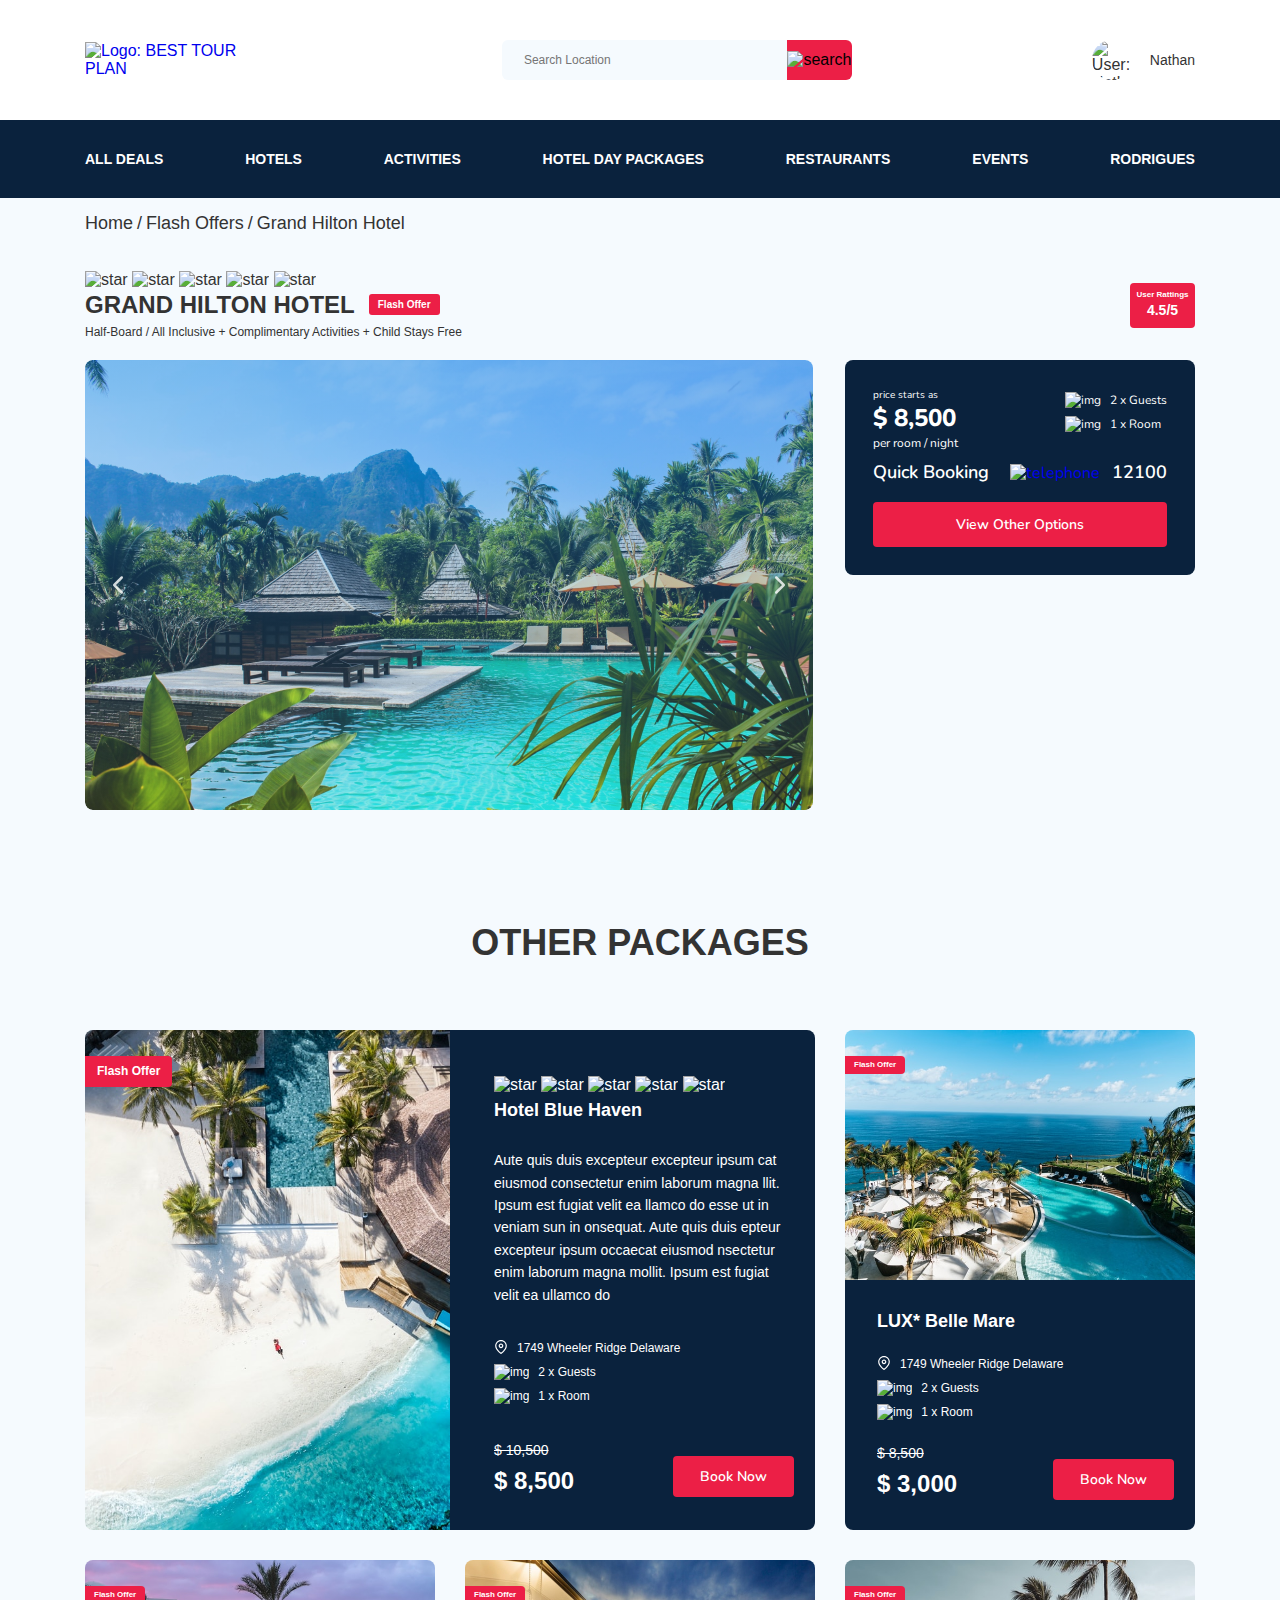
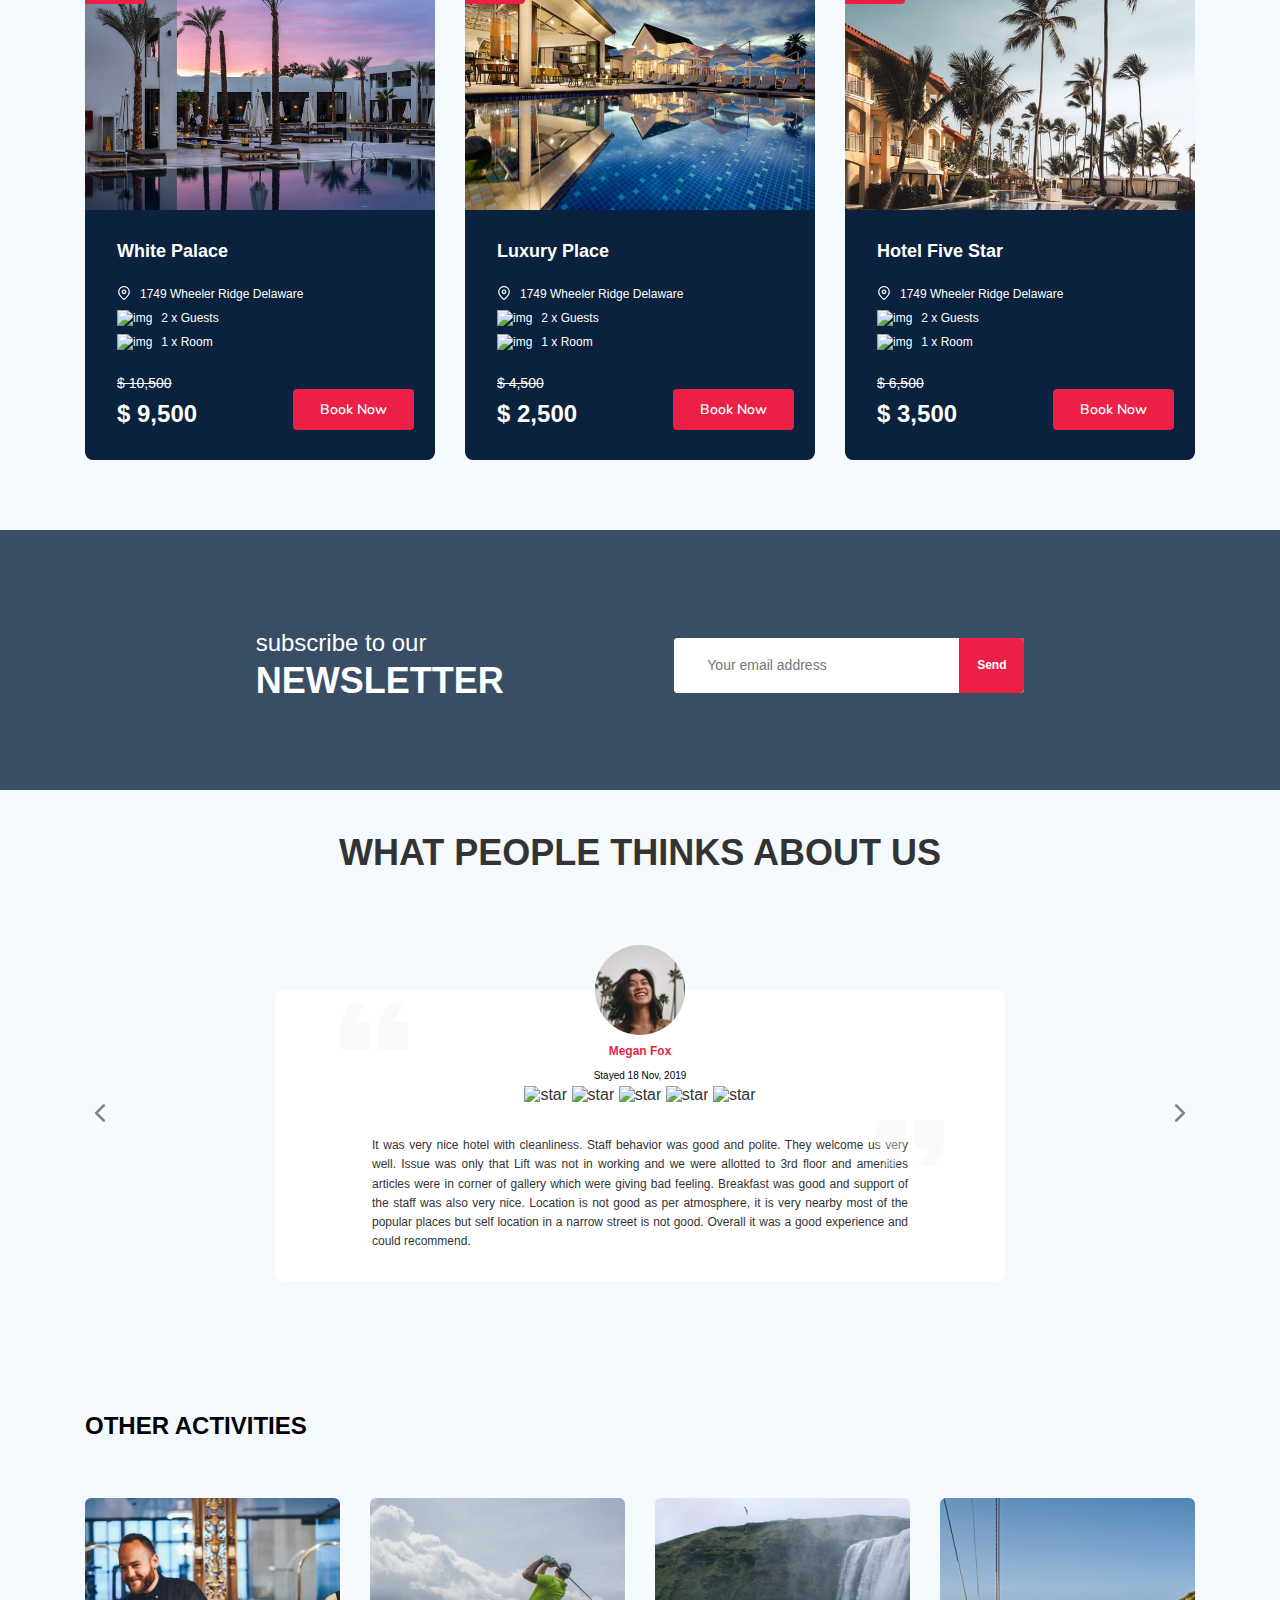
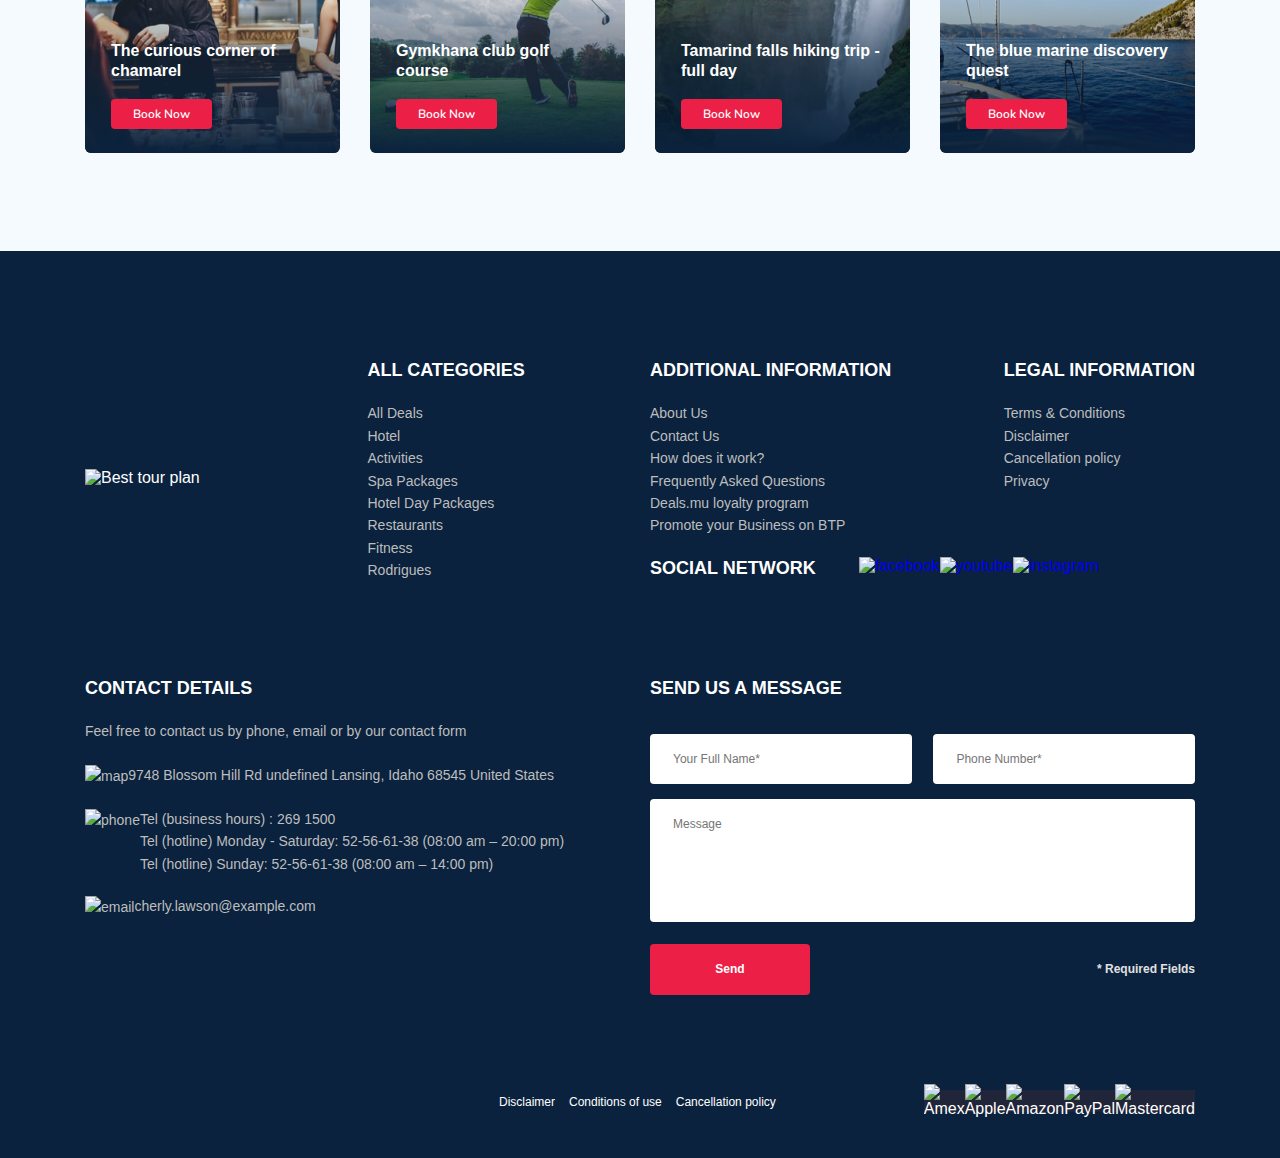
==== commit 4fffe471: "create: modal and create adaptive for it" ====
--- a/index.html
+++ b/index.html
@@ -24,12 +24,12 @@
       <a href="#" class="logo"><img src="img/icons/horizontal-logo.svg" alt="Logo: BEST TOUR PLAN"
           class="logo__img"></a>
 
-      <form action="#" class="search navbar__search">
+      <form action="#" class="search navbar__search navbar__search_mobile_hidden">
         <input type="search" class="search__input" placeholder="Search Location">
-        <button class="button search__button"><img src="img/icons/search.svg" alt="search"></button>
+        <button class="search__button"><img src="img/icons/search.svg" alt="search"></button>
       </form>
 
-      <a href="#" class="user navbar__user">
+      <a href="#" class="user navbar__user navbar__user_mobile_hidden">
         <div class="user__img">
           <img src="img/user-photo.jpg" alt="User: Nathan">
         </div>
@@ -47,6 +47,20 @@
   <nav class="navbar-bottom navbar__nav">
     <div class="container">
       <ul class="navbar__list">
+        <li class="navbar__item navbar__item_mobile_visible">
+          <a href="#" class="user navbar__user">
+            <div class="user__img">
+              <img src="img/user-photo.jpg" alt="User: Nathan">
+            </div>
+            <span class="user__name">Nathan</span>
+          </a>
+        </li>
+        <li class="navbar__item navbar__item_mobile_visible">
+          <form action="#" class="search navbar__search">
+            <input type="search" class="search__input" placeholder="Search Location">
+            <button class="search__button"><img src="img/icons/search.svg" alt="search"></button>
+          </form>
+        </li>
         <li class="navbar__item"><a href="#" class="navbar__link">All Deals</a></li>
         <li class="navbar__item"><a href="#" class="navbar__link">Hotels</a></li>
         <li class="navbar__item"><a href="#" class="navbar__link">Activities</a></li>
@@ -139,7 +153,7 @@
                   <span class="call-center__num">12100</span>
                 </a>
               </div>
-              <button class="booking__button">View Other Options</button>
+              <button data-toggle="modal" data-href="#booking-modal" class="booking__button">View Other Options</button>
             </div>
             <!-- /.booking -->
             <div class="map">
@@ -312,7 +326,7 @@
 
           <form action="#" class="subscribe">
             <input type="email" class="subscribe__input" placeholder="Your email address">
-            <button class="button subscribe__button">Send</button>
+            <button class="subscribe__button">Send</button>
           </form>
         </div>
       </div>
@@ -459,7 +473,151 @@
     </section>
     <!-- /.activities -->
 
+<footer class="footer">
+  <div class="container">
+    <div class="footer-wrapper">
+      <a href="#" class="footer__logo">
+        <img src="img/icons/footer-logo.svg" alt="Best 
+        tour 
+        plan">
+      </a>
+      <!-- /.footer__logo -->
+      <div class="footer__list footer__categories">
+        <h3 class="footer__title">ALL CATEGORIES</h3>
+        <ul class="footer__ul">
+          <li class="footer__item"><a href="#" class="footer__link">All Deals</a></li>
+          <li class="footer__item"><a href="#" class="footer__link">Hotel</a></li>
+          <li class="footer__item"><a href="#" class="footer__link">Activities</a></li>
+          <li class="footer__item"><a href="#" class="footer__link">Spa Packages</a></li>
+          <li class="footer__item"><a href="#" class="footer__link">Hotel Day Packages</a></li>
+          <li class="footer__item"><a href="#" class="footer__link">Restaurants</a></li>
+          <li class="footer__item"><a href="#" class="footer__link">Fitness</a></li>
+          <li class="footer__item"><a href="#" class="footer__link">Rodrigues</a></li>
+        </ul>
+      </div>
+      <!-- /.footer__list -->
+
+      <div class="footer__list footer__additional">
+        <h3 class="footer__title">ADDITIONAL INFORMATION</h3>
+        <ul class="footer__ul">
+          <li class="footer__item"><a href="#" class="footer__link">About Us
+            </a></li>
+          <li class="footer__item"><a href="#" class="footer__link">Contact Us
+            </a></li>
+          <li class="footer__item"><a href="#" class="footer__link">How does it work?</a></li>
+          <li class="footer__item"><a href="#" class="footer__link">Frequently Asked Questions</a></li>
+          <li class="footer__item"><a href="#" class="footer__link">Deals.mu loyalty program
+            </a></li>
+          <li class="footer__item"><a href="#" class="footer__link">Promote your Business on BTP</a></li>
+        </ul>
+      </div>
+      <!-- /.footer__list -->
+
+      <div class="footer__social-network">
+        <h3 class="footer__title footer__social-title footer__title_mb-15">Social Network</h3>
+        <div class="footer__social-links">
+          <a href="#"><img src="img/icons/facebook.svg" alt="facebook"></a>
+          <a href="#"><img src="img/icons/youtube.svg" alt="youtube"></a>
+          <a href="#"><img src="img/icons/instagram.svg" alt="instagram"></a>
+        </div>
+      </div>
+      <!-- /.footer__social-network -->
+
+      <div class="footer__list footer__legal">
+        <h3 class="footer__title">LEGAL INFORMATION
+        </h3>
+        <ul class="footer__ul">
+          <li class="footer__item"><a href="#" class="footer__link">Terms & Conditions</a></li>
+          <li class="footer__item"><a href="#" class="footer__link">Disclaimer</a></li>
+          <li class="footer__item"><a href="#" class="footer__link">Cancellation policy</a></li>
+          <li class="footer__item"><a href="#" class="footer__link">Privacy</a></li>
+        </ul>
+      </div>
+      <!-- /.footer__list -->
+
+      <div class="footer__contact-details">
+        <h3 class="footer__title">Contact Details</h3>
+        <p class="footer__text">Feel free to contact us by phone, email or by our contact form</p>
+        <ul class="footer__ul">
+          <li class="footer__item footer__item_mb-2">
+            <div class="footer__icon-wrapper"><img class="footer__icon" src="img/icons/map-marker.svg" alt="map"></div>
+            9748 Blossom Hill Rd undefined Lansing,
+            Idaho 68545 United States
+          </li>
+          <li class="footer__item footer__item_mb-2">
+            <div class="footer__icon-wrapper">
+              <img class="footer__icon" src="img/icons/phone.svg" alt="phone">
+            </div><span>
+              Tel (business hours) : <a href="tel:2691500">269 1500</a><br>
+              Tel (hotline) Monday - Saturday: <a href="tel:52-56-61-38">52-56-61-38</a> (08:00 am – 20:00 pm)<br>
+              Tel (hotline) Sunday: <a href="tel:52-56-61-38">52-56-61-38</a> (08:00 am – 14:00 pm)<br>
+
+            </span>
+          </li>
+          <li class="footer__item footer__item_mb-2">
+            <div class="footer__icon-wrapper">
+              <img class="footer__icon" src="img/icons/email.svg" alt="email">
+            </div><a href="mailto:cherly.lawson@example.com">
+              cherly.lawson@example.com</a>
+          </li>
+        </ul>
+      </div>
+      <!-- /.footer__contact-details -->
+
+      <div class="footer__contacts-form">
+        <h3 class="footer__title footer__title_mb-3 footer__title_mb-15">Send us a message</h3>
+        <form action="send.php" method="POST" class="form footer__form">
+          <input type="text" class="input footer__input" placeholder="Your Full Name*" name="name">
+          <input type="text" class="input footer__input" placeholder="Phone Number*" name="phone">
+          <textarea class="textarea footer__textarea" placeholder="Message" name="message"></textarea>
+          <button class="button footer__button" type="submit">Send</button>
+          <span class="footer__info">* Required Fields</span>
+        </form>
+      </div>
+      <!-- /.footer__contacts-form -->
+    </div>
+    <!-- /.footer-wrapper -->
+    <div class="copyright">
+      <ul class="copyright__list">
+
+        <li class="copyright__item"><a href="#" class="copyright__link">Disclaimer</a></li>
+        <li class="copyright__item"><a href="#" class="copyright__link">Conditions of use</a></li>
+        <li class="copyright__item"><a href="#" class="copyright__link">Cancellation policy</a></li>
+      </ul>
+      <div class="copyright-group">
+        <img src="img/amex.jpg" alt="Amex" class="copyright-group__image">
+        <img src="img/apple.jpg" alt="Apple" class="copyright-group__image">
+        <img src="img/amazon.jpg" alt="Amazon" class="copyright-group__image">
+        <img src="img/paypal.jpg" alt="PayPal" class="copyright-group__image">
+        <img src="img/mastercard.jpg" alt="Mastercard" class="copyright-group__image">
+      </div>
+    </div>
+    <!-- /.copyright -->
   </div>
+  <!-- /.container -->
+</footer>
+<!-- /.footer -->
+    <div id="booking-modal" class="modal">
+      <div class="modal__overlay"></div>
+      <div class="modal__dialog">
+        <a href="#" class="modal__close">
+          <img src="img/icons/close.svg" alt="Close">
+        </a>
+        <h3 class="modal__title">Booking</h3>
+        <form action="send.php" method="POST" class="form modal__form">
+          <input type="text" class="input modal__input" placeholder="Your Full Name*" name="name">
+          <input type="text" class="input modal__input" placeholder="Phone Number*" name="phone">
+          <input type="email" class="input modal__input" placeholder="Email*" name="email">
+          <textarea class="textarea modal__textarea" placeholder="Message" name="message"></textarea>
+          <button class="button modal__button" type="submit">Send</button>
+          <span class="modal__info">* Required Fields</span>
+        </form>
+      </div>
+    </div>
+    <!-- /.modal -->
+  </div>
+<script src="js/jquery-3.5.1.min.js"></script>
+<script src="js/simpleParallax.min.js"></script>
 <script src="js/swiper-bundle.min.js"></script>
 <script src="js/main.js"></script></body>
 
--- a/css/style.css
+++ b/css/style.css
@@ -404,6 +404,9 @@
   color: #333333;
   background: #F5FAFE;
 }
+body.active {
+  overflow: hidden;
+}
 
 .container {
   max-width: 1110px;
@@ -435,6 +438,47 @@
     max-width: none;
     padding: 0 20px;
   }
+}
+
+.form {
+  display: flex;
+  justify-content: space-between;
+  align-items: center;
+  flex-wrap: wrap;
+}
+
+.input {
+  height: 50px;
+  padding: 0 23px;
+  margin: 0 0 15px 0;
+}
+
+.textarea {
+  flex-basis: 100%;
+  height: 123px;
+  padding: 18px 23px;
+  resize: none;
+}
+
+.input, .textarea {
+  font-weight: normal;
+  font-size: 12px;
+  line-height: 15px;
+  color: #BDBDBD;
+  background: #ffffff;
+  border-radius: 4px;
+}
+
+.button {
+  min-width: 160px;
+  min-height: 50px;
+  padding: 18px;
+  font-weight: bold;
+  font-size: 12px;
+  line-height: 15px;
+  color: #FFFFFF;
+  background: #EC1F46;
+  border-radius: 4px;
 }
 
 .navbar {
@@ -525,6 +569,10 @@
   line-height: 18px;
 }
 
+.navbar__item_mobile_visible {
+  display: none;
+}
+
 .burger {
   display: none;
   flex-direction: column;
@@ -538,6 +586,141 @@
   width: 16px;
   height: 1px;
   background-color: #333333;
+}
+
+.footer {
+  padding: 108px 0 46px 0;
+  background-color: #0A223D;
+  color: #ffffff;
+}
+.footer-wrapper {
+  display: grid;
+  grid-template-columns: repeat(4, minmax(-webkit-min-content, 1fr));
+  grid-template-columns: repeat(4, minmax(min-content, 1fr));
+  grid-gap: 20px;
+  grid-auto-rows: minmax(40px, -webkit-min-content);
+  grid-auto-rows: minmax(40px, min-content);
+  padding: 0 0 95px 0;
+}
+.footer__logo {
+  display: block;
+  grid-row: span 2;
+  align-self: center;
+  width: 166px;
+  color: inherit;
+  overflow: hidden;
+}
+.footer__logo > img {
+  max-width: 100%;
+  width: 100%;
+  object-fit: cover;
+}
+.footer__title {
+  margin: 0 0 20px 0;
+  font-weight: bold;
+  font-size: 18px;
+  line-height: 23px;
+  text-transform: uppercase;
+}
+.footer__title_mb-3 {
+  margin: 0 0 34px 0;
+}
+.footer__categories {
+  grid-row: span 3;
+}
+.footer__legal {
+  justify-self: end;
+}
+.footer__social-network {
+  display: flex;
+  align-items: flex-start;
+  grid-row: 2/4;
+  grid-column: 3/5;
+}
+.footer__social-title {
+  margin: 0 43px 0 0;
+}
+.footer__social-links {
+  display: flex;
+  align-items: center;
+  justify-content: space-between;
+  min-width: 83px;
+}
+.footer__contact-details {
+  grid-column: span 2;
+}
+.footer__contacts-form {
+  grid-column: span 2;
+}
+.footer__icon {
+  vertical-align: middle;
+}
+.footer__icon-wrapper {
+  min-width: 40px;
+}
+.footer__item {
+  display: flex;
+  align-items: flex-start;
+}
+.footer__item_mb-2 {
+  margin: 0 0 20px 0;
+}
+.footer__item a {
+  color: inherit;
+}
+.footer__item, .footer__text {
+  font-weight: normal;
+  font-size: 14px;
+  line-height: 160%;
+  color: #BDBDBD;
+}
+.footer__text {
+  margin: 0 0 22px 0;
+}
+.footer__link {
+  color: inherit;
+}
+.footer__input {
+  flex-basis: 48%;
+}
+.footer__textarea {
+  margin: 0 0 22px 0;
+}
+.footer__info {
+  font-weight: bold;
+  font-size: 12px;
+  line-height: 15px;
+  color: #E0E0E0;
+}
+
+.copyright {
+  display: flex;
+  align-items: center;
+  justify-content: space-between;
+  max-width: 696px;
+  margin: 0 0 0 auto;
+}
+.copyright__list {
+  display: flex;
+}
+.copyright__item:not(:last-child) {
+  margin: 0 14px 0 0;
+}
+.copyright__link {
+  font-weight: normal;
+  font-size: 12px;
+  line-height: 15px;
+  color: #FFFFFF;
+}
+.copyright-group {
+  display: flex;
+  align-items: center;
+  justify-content: space-around;
+  height: 22px;
+  min-width: 136px;
+  width: -webkit-min-content;
+  width: min-content;
+  background-color: #202539;
 }
 
 .breadcrumb {
@@ -1186,6 +1369,71 @@
   text-decoration: line-through;
 }
 
+.modal__visible .modal__overlay {
+  visibility: visible;
+  opacity: 1;
+}
+.modal__visible .modal__dialog {
+  top: 50%;
+  visibility: visible;
+  opacity: 1;
+}
+.modal__overlay {
+  position: fixed;
+  top: 0;
+  left: 0;
+  right: 0;
+  bottom: 0;
+  z-index: 140;
+  background: rgba(0, 143, 223, 0.39);
+  transition: opacity 0.3s;
+  visibility: hidden;
+  opacity: 0;
+}
+.modal__dialog {
+  position: fixed;
+  top: -100%;
+  left: 50%;
+  z-index: 150;
+  width: 478px;
+  min-height: 487px;
+  padding: 33px 88px;
+  background: #0A223D;
+  border-radius: 8px;
+  transform: translate(-50%, -50%);
+  transition: top 1s cubic-bezier(0.68, -0.55, 0.265, 1.55);
+  visibility: hidden;
+  opacity: 0;
+}
+.modal__close {
+  position: absolute;
+  top: 17px;
+  right: 18px;
+  text-decoration: none;
+  cursor: pointer;
+}
+.modal__title {
+  margin: 0 0 15px 0;
+  font-weight: bold;
+  color: #ffffff;
+  font-size: 18px;
+  line-height: 23px;
+  text-transform: uppercase;
+  text-align: center;
+}
+.modal__input {
+  flex-basis: 100%;
+}
+.modal__textarea {
+  margin: 0 0 15px 0;
+}
+.modal__info {
+  font-weight: bold;
+  font-size: 12px;
+  line-height: 15px;
+  color: #E0E0E0;
+}
+
 @media (max-width: 1140px) {
   .hotel-swiper {
     max-width: 590px;
@@ -1212,6 +1460,9 @@
   .navbar-bottom {
     padding: 22px 0;
   }
+  .navbar__search {
+    width: 340px;
+  }
   .navbar__link {
     font-size: 12px;
     line-height: 15px;
@@ -1219,10 +1470,6 @@
 
   .logo__img {
     width: 132px;
-  }
-
-  .search__input {
-    width: 340px;
   }
 
   .hotel-grid {
@@ -1285,19 +1532,150 @@
   .packages-wrapper {
     grid-template: repeat(3, 500px)/repeat(2, 330px);
   }
+
+  .footer {
+    padding: 73px 0 33px 0;
+  }
+  .footer-wrapper {
+    grid-template-columns: repeat(6, 1fr);
+    grid-row-gap: 40px;
+    padding: 0 0 56px 0;
+  }
+  .footer__logo {
+    width: 104px;
+    grid-column: span 2;
+    grid-row: 1;
+  }
+  .footer__social-network {
+    grid-row: 1;
+    grid-column: 3/7;
+    align-self: center;
+  }
+  .footer__categories {
+    grid-column: span 2;
+    grid-row: 2;
+  }
+  .footer__additional {
+    grid-column: span 2;
+    grid-row: 2;
+  }
+  .footer__legal {
+    grid-column: span 2;
+  }
+  .footer__contact-details {
+    grid-row: 3;
+    grid-column: 1/5;
+  }
+  .footer__contacts-form {
+    grid-row: 4;
+    grid-column: 1/5;
+  }
+  .footer__input {
+    flex-basis: 47%;
+  }
+
+  .copyright {
+    max-width: 100%;
+    margin: 0 0 0 0;
+  }
 }
 @media (max-width: 768px) {
-  .navbar__search, .navbar__user, .navbar-bottom {
+  body {
+    padding: 78px 0 0 0;
+  }
+
+  .burger {
+    display: flex;
+  }
+
+  .navbar {
+    position: fixed;
+    top: 0;
+    left: 0;
+    right: 0;
+    z-index: 100;
+    width: 100%;
+  }
+  .navbar::before {
+    content: "";
+    position: absolute;
+    top: 0;
+    left: 0;
+    right: 0;
+    z-index: -1;
+    width: 100vw;
+    height: 100%;
+    background-color: #FFFFFF;
+  }
+  .navbar__search_mobile_hidden, .navbar__user_mobile_hidden {
     display: none;
+  }
+  .navbar__item {
+    display: flex;
+    justify-content: center;
+    width: 100%;
+    margin: 0 0 20px 0;
+  }
+  .navbar__item_mobile_visible {
+    display: flex;
+  }
+  .navbar__item:nth-child(1) {
+    margin: 0 0 27px 0;
+  }
+  .navbar__item:nth-child(2) {
+    margin: 0 0 39px 0;
+  }
+  .navbar__list {
+    flex-wrap: wrap;
+    align-content: flex-start;
+    height: 400px;
+  }
+  .navbar__nav {
+    position: absolute;
+    top: -100vh;
+    left: 0;
+    right: 0;
+    z-index: -3;
+    width: 100vw;
+    height: 100vh;
+    transition: all 1s ease;
+    overflow: auto;
+  }
+  .navbar__nav_visible {
+    top: 78px;
+  }
+
+  .burger.active {
+    justify-content: center;
+  }
+  .burger.active > .burger__line {
+    transition: all 0.7s ease;
+  }
+  .burger.active > .burger__line:nth-child(1) {
+    transform: rotate(45deg);
+  }
+  .burger.active > .burger__line:nth-child(2) {
+    transform: scaleX(0);
+    transition: all 0.2s ease;
+  }
+  .burger.active > .burger__line:nth-child(3) {
+    display: block;
+    transform: rotate(-45deg) translate(1.2px, -1.3px);
+  }
+
+  .user {
+    flex-direction: column;
+  }
+  .user__img {
+    margin: 0 0 10px 0;
+  }
+  .user__name {
+    color: #ffffff;
   }
 
   .breadcrumb-list__item {
     font-size: 10px;
     line-height: 13px;
-  }
-
-  .burger {
-    display: flex;
   }
 
   .hotel {
@@ -1441,8 +1819,56 @@
   .packages-current-card__text {
     display: none;
   }
+
+  .footer {
+    padding: 73px 0 33px 0;
+  }
+  .footer-wrapper {
+    grid-template-columns: repeat(6, 1fr);
+    grid-row-gap: 40px;
+    padding: 0 0 56px 0;
+  }
+  .footer__contacts-form {
+    grid-column: 1/6;
+  }
+  .footer__input {
+    flex-basis: 47%;
+  }
+}
+@media (max-width: 768px) and (orientation: landscape) {
+  .navbar__item:nth-child(3) {
+    width: 50%;
+  }
+
+  .navbar__item:nth-child(4) {
+    width: 50%;
+  }
+
+  .navbar__item:nth-child(5) {
+    width: 50%;
+  }
+
+  .navbar__item:nth-child(6) {
+    width: 50%;
+  }
+
+  .navbar__item:nth-child(7) {
+    width: 50%;
+  }
+
+  .navbar__item:nth-child(8) {
+    width: 50%;
+  }
+
+  .navbar__item:nth-child(9) {
+    width: 100%;
+  }
 }
 @media (max-width: 560px) {
+  .navbar__search {
+    width: 90%;
+  }
+
   .logo__img {
     width: 100px;
   }
@@ -1457,4 +1883,87 @@
   .subscribe {
     width: 100%;
   }
+
+  .footer {
+    padding: 69px 0 21px 0;
+  }
+  .footer-wrapper {
+    grid-template-columns: 1fr;
+    grid-row-gap: 30px;
+    padding: 0 0 30px 0;
+  }
+  .footer__title_mb-15 {
+    margin: 0 0 15px 0;
+  }
+  .footer__logo {
+    width: 104px;
+    grid-column: 1;
+  }
+  .footer__social-network {
+    flex-direction: column;
+    align-items: start;
+    grid-row: 2;
+    grid-column: 1;
+  }
+  .footer__categories {
+    grid-column: 1;
+    grid-row: 3;
+  }
+  .footer__additional {
+    grid-column: 1;
+    grid-row: 4;
+  }
+  .footer__legal {
+    grid-column: 1;
+    grid-row: 5;
+    justify-self: start;
+  }
+  .footer__contact-details {
+    grid-row: 6;
+    grid-column: 1;
+  }
+  .footer__contacts-form {
+    grid-row: 7;
+    grid-column: 1;
+  }
+  .footer__input {
+    flex-basis: 100%;
+  }
+  .footer__textarea {
+    margin: 0 0 15px 0;
+  }
+  .footer__button {
+    order: 1;
+  }
+  .footer__info {
+    flex-basis: 100%;
+    margin: 0 0 15px 0;
+  }
+
+  .copyright {
+    flex-direction: column;
+    align-items: start;
+  }
+  .copyright__item:not(:last-child) {
+    margin: 0 7px 0 0;
+  }
+  .copyright__list {
+    margin: 0 0 10px 0;
+  }
+
+  .modal__dialog {
+    width: 370px;
+    min-height: 487px;
+    padding: 18px 40px;
+  }
+}
+@media (max-width: 415px) {
+  .modal__dialog {
+    width: 300px;
+    min-height: 487px;
+    padding: 18px 30px;
+  }
+  .modal__button {
+    margin: 0 0 10px 0;
+  }
 }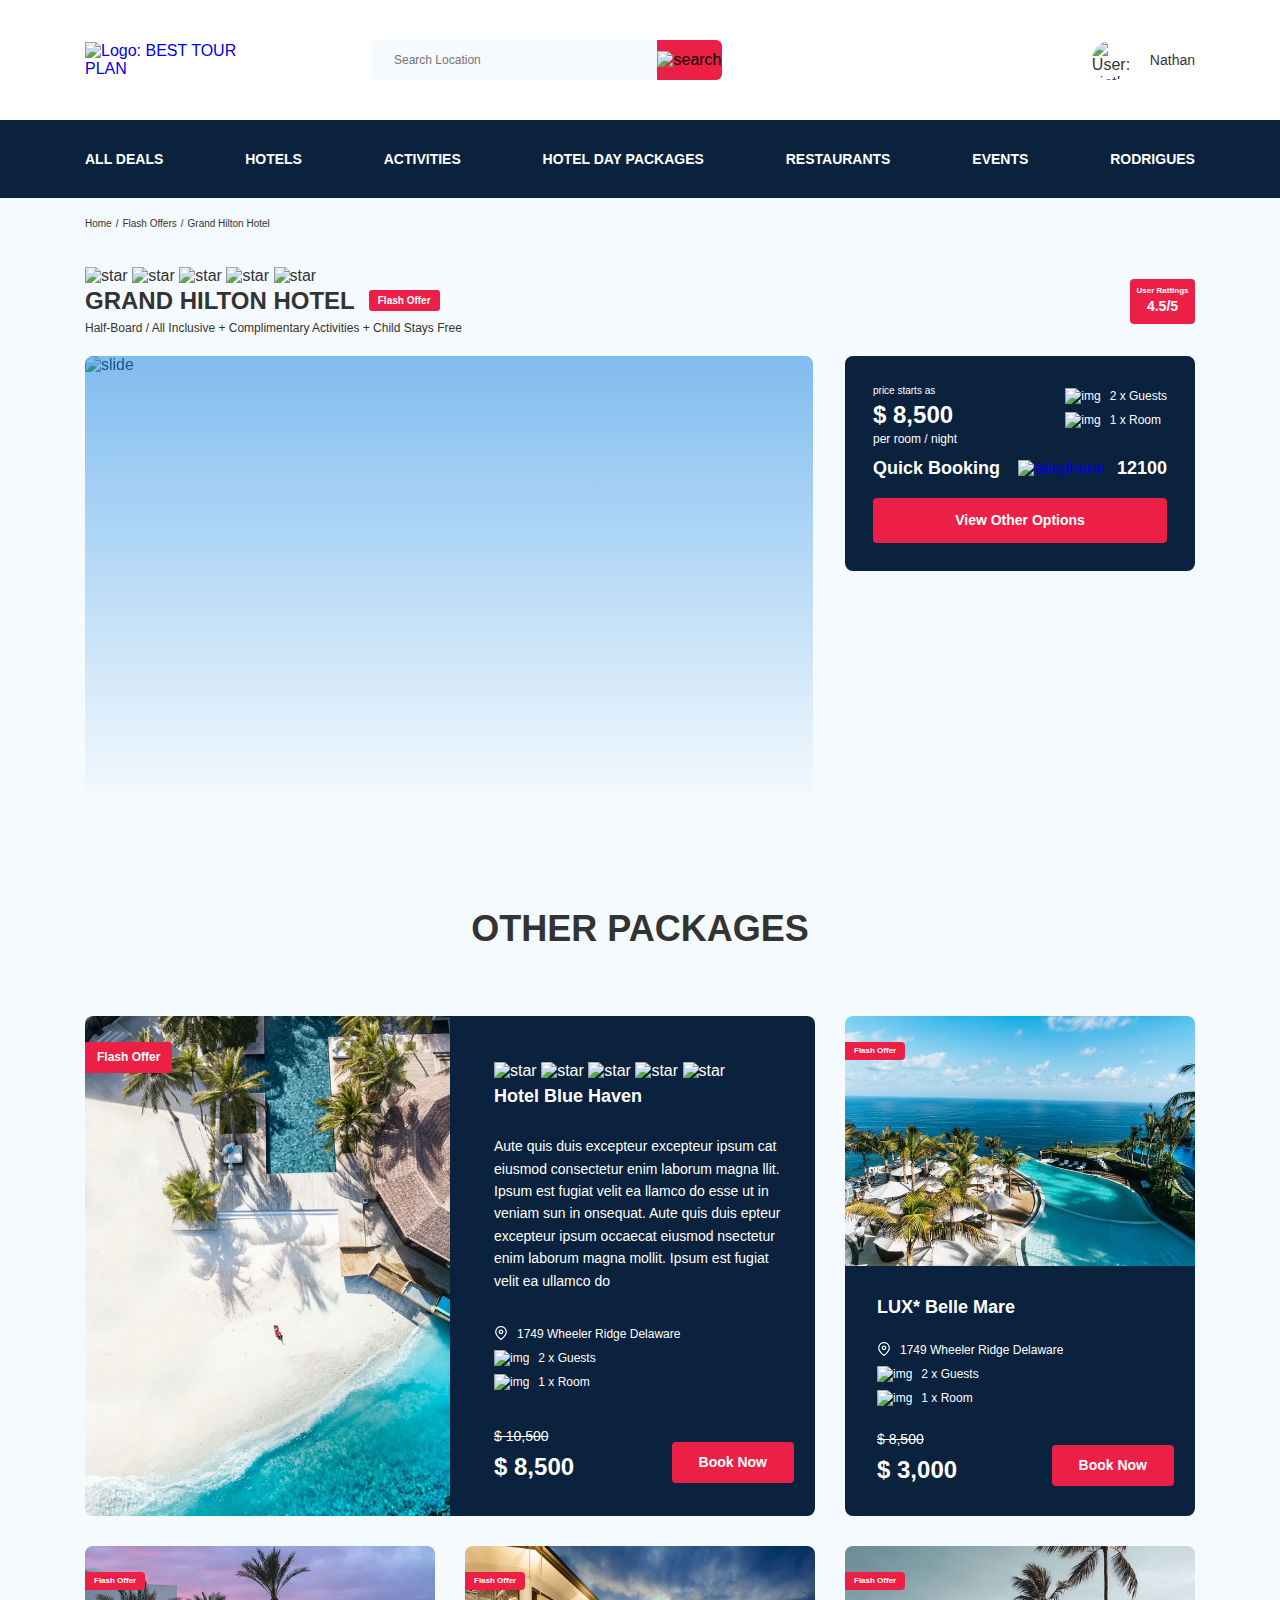
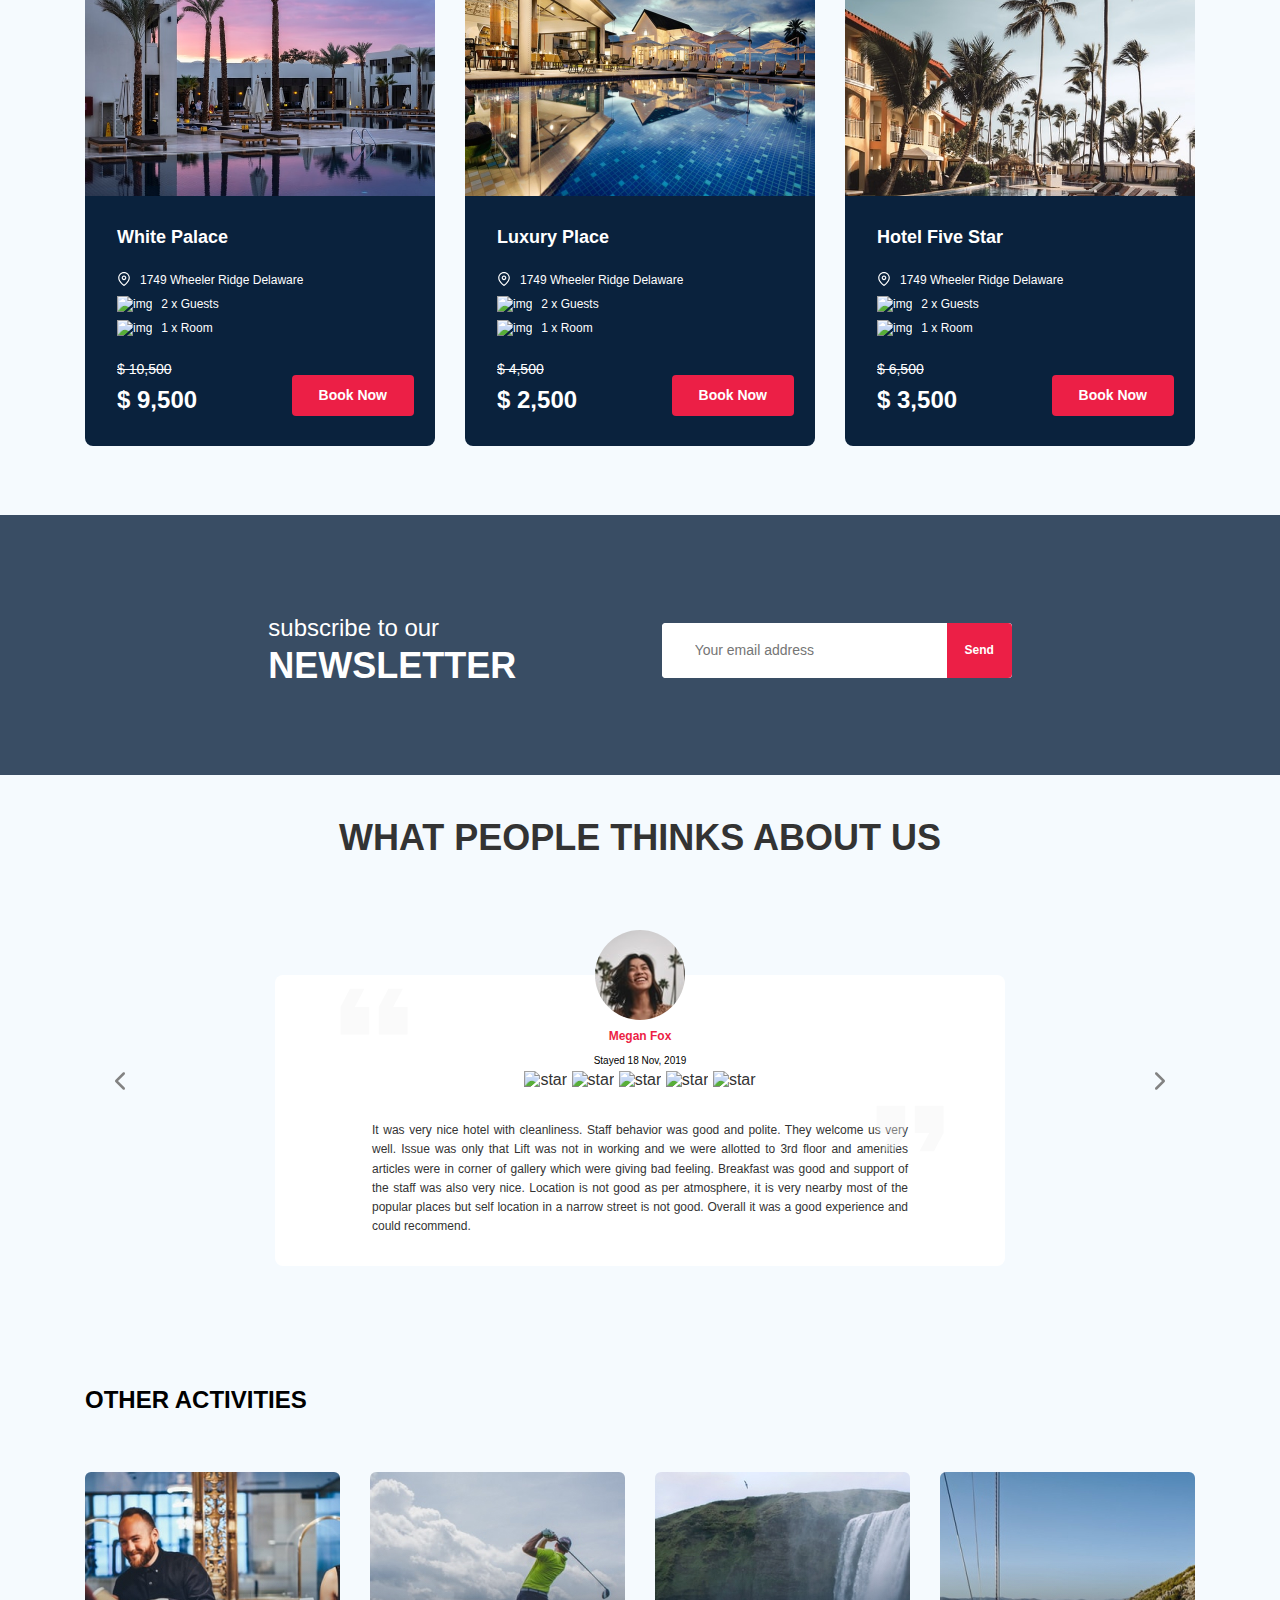
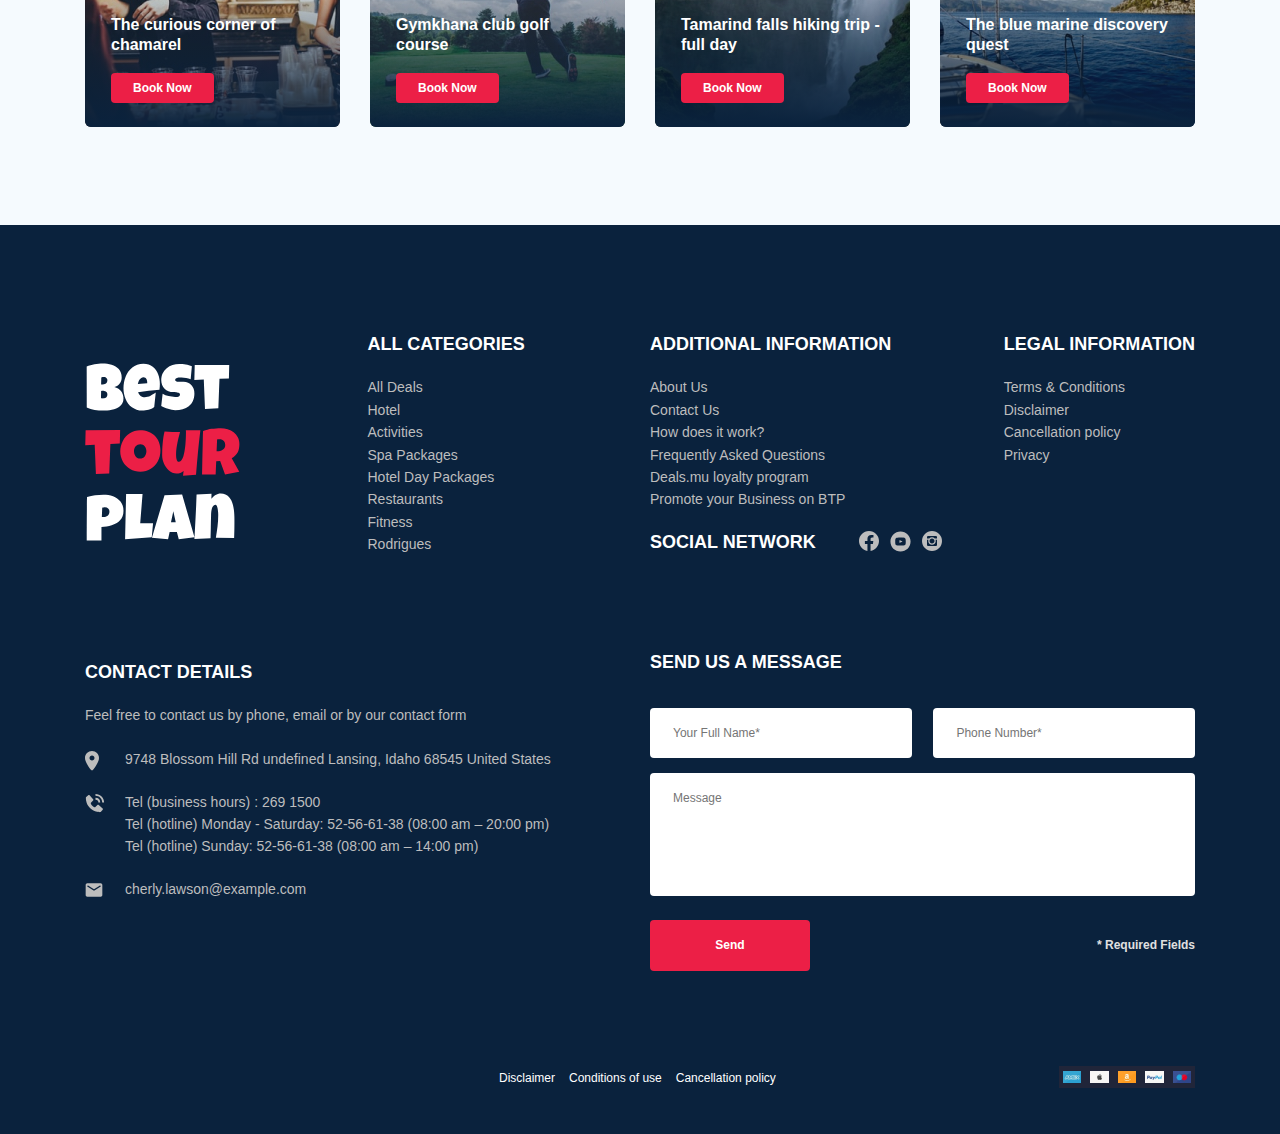
==== commit e6daf4ac: "fixed: fix all bags" ====
--- a/index.html
+++ b/index.html
@@ -1,624 +1,6 @@
-<!DOCTYPE html>
-<html lang="en">
-
-<head>
-  <title>BEST TOUR PLAN - Hotel Booking</title>
-  <meta charset="UTF-8">
-  <meta name="format-detection" content="telephone=no">
-  <link rel="stylesheet" href="css/swiper-bundle.min.css">
-  <link rel="stylesheet" href="css/style.css">
-  <!-- <link rel="shortcut icon" type="image/x-icon" href=""> -->
-  <!-- <meta name="robots" content="noindex, nofollow"/> -->
-  <!-- <meta name="viewport" content="width=device-width, initial-scale=1.0"> -->
-  <meta name="viewport" content="width=device-width, initial-scale=1.0">
-  <link href="https://fonts.googleapis.com/css2?family=Nunito:wght@400;600;800&display=swap" rel="stylesheet">
-  <script src="https://api-maps.yandex.ru/2.1/?apikey=a96f3f31-4422-42b5-9a95-e60570ab77b4&lang=ru_RU">
-  </script>
-</head>
-
-<body>
-  <div class="wrapper">
-<header class="navbar">
-  <div class="container">
-    <div class="navbar-top">
-      <a href="#" class="logo"><img src="img/icons/horizontal-logo.svg" alt="Logo: BEST TOUR PLAN"
-          class="logo__img"></a>
-
-      <form action="#" class="search navbar__search navbar__search_mobile_hidden">
-        <input type="search" class="search__input" placeholder="Search Location">
-        <button class="search__button"><img src="img/icons/search.svg" alt="search"></button>
-      </form>
-
-      <a href="#" class="user navbar__user navbar__user_mobile_hidden">
-        <div class="user__img">
-          <img src="img/user-photo.jpg" alt="User: Nathan">
-        </div>
-        <span class="user__name">Nathan</span>
-      </a>
-      <button class="burger">
-        <span class="burger__line"></span>
-        <span class="burger__line"></span>
-        <span class="burger__line"></span>
-      </button>
-    </div>
-    <!-- /.navbar-top -->
-  </div>
-  <!-- /.container -->
-  <nav class="navbar-bottom navbar__nav">
-    <div class="container">
-      <ul class="navbar__list">
-        <li class="navbar__item navbar__item_mobile_visible">
-          <a href="#" class="user navbar__user">
-            <div class="user__img">
-              <img src="img/user-photo.jpg" alt="User: Nathan">
-            </div>
-            <span class="user__name">Nathan</span>
-          </a>
-        </li>
-        <li class="navbar__item navbar__item_mobile_visible">
-          <form action="#" class="search navbar__search">
-            <input type="search" class="search__input" placeholder="Search Location">
-            <button class="search__button"><img src="img/icons/search.svg" alt="search"></button>
-          </form>
-        </li>
-        <li class="navbar__item"><a href="#" class="navbar__link">All Deals</a></li>
-        <li class="navbar__item"><a href="#" class="navbar__link">Hotels</a></li>
-        <li class="navbar__item"><a href="#" class="navbar__link">Activities</a></li>
-        <li class="navbar__item"><a href="#" class="navbar__link">Hotel Day Packages</a></li>
-        <li class="navbar__item"><a href="#" class="navbar__link">Restaurants</a></li>
-        <li class="navbar__item"><a href="#" class="navbar__link">Events</a></li>
-        <li class="navbar__item"><a href="#" class="navbar__link">Rodrigues</a></li>
-      </ul>
-    </div>
-    <!-- /.container -->
-  </nav>
-  <!-- /.nav -->
-
-</header>
-<!-- /.navbar -->
-    <nav class="breadcrumb">
-      <div class="container">
-        <ul class="breadcrumb-list">
-          <li class="breadcrumb-list__item"><a href="#" class="breadcrumb-list__link">Home</a></li>
-          <li class="breadcrumb-list__item"><a href="#" class="breadcrumb-list__link">Flash Offers</a></li>
-          <li class="breadcrumb-list__item">Grand Hilton Hotel</li>
-        </ul>
-      </div>
-      <!-- /.container -->
-    </nav>
-    <!-- /.breadcrumbs -->
-
-    <section class="hotel">
-      <div class="container">
-        <div class="hotel-info">
-          <div class="hotel-info__text">
-            <div class="hotel-info__wrapper">
-              <div class="stars">
-                <img src="img/icons/star.svg" alt="star" class="star">
-                <img src="img/icons/star.svg" alt="star" class="star">
-                <img src="img/icons/star.svg" alt="star" class="star">
-                <img src="img/icons/star.svg" alt="star" class="star">
-                <img src="img/icons/star.svg" alt="star" class="star">
-              </div>
-              <h1 class="hotel-info__name hotel-name">GRAND HILTON HOTEL</h1>
-              <span class="offer hotel-info__offer">Flash Offer</span>
-            </div>
-            <!-- .hotel-info__wrapper -->
-            <p class="hotel-info__description">Half-Board / All Inclusive + Complimentary Activities + Child
-              Stays Free</p>
-          </div>
-          <!-- /.hotel-info__text -->
-          <div class="rating hotel-info__rating"><span class="rating__text">User Rattings</span> <br> <span
-              class="rating__counter">4.5/5</span></div>
-        </div>
-        <!-- /.hotel-info -->
-        <div class="hotel-grid">
-          <!-- Slider main container -->
-
-          <div class="hotel-swiper">
-            <div class="swiper-container hotel-swiper__container">
-              <!-- Additional required wrapper -->
-              <div class="swiper-wrapper">
-                <!-- Slides -->
-                <div class="swiper-slide hotel-swiper__slide"><img src="img/slide-1.png" alt="slide"></div>
-                <div class="swiper-slide hotel-swiper__slide"><img src="img/slide-2.jpg" alt="slide"></div>
-                <div class="swiper-slide hotel-swiper__slide"><img src="img/slide-3.jpg" alt="slide"></div>
-                <div class="swiper-slide hotel-swiper__slide"><img src="img/slide-4.jpg" alt="slide"></div>
-                <div class="swiper-slide hotel-swiper__slide"><img src="img/slide-5.jpg" alt="slide"></div>
-                <div class="swiper-slide hotel-swiper__slide"><img src="img/slide-6.jpg" alt="slide"></div>
-              </div>
-              <!-- If we need navigation buttons -->
-              <button class="hotel-swiper__button hotel-swiper__button_prev"></button>
-              <button class="hotel-swiper__button hotel-swiper__button_next"></button>
-            </div>
-            <!-- /.swiper-container -->
-          </div>
-          <!-- /.swiper -->
-          <div class="hotel__cards">
-            <div class="booking hotel__booking">
-              <div class="booking__info">
-                <div class="price">
-                  <span class="price__start">price starts as</span><strong class="price__pricetag">$ 8,500</strong>
-                  <span class="price__per-room">per room / night</span>
-                </div>
-                <div class="person-room booking__person-room">
-                  <div class="person-room__text"><img src="img/icons/person.svg" alt="img"><span>2 x Guests</span></div>
-                  <div class="person-room__text"><img src="img/icons/home.svg" alt="img"><span>1 x Room</span></div>
-                </div>
-              </div>
-              <div class="call-center booking__call-center">
-                <span class="call-center__text">Quick Booking</span>
-                <a href="tel:12100" class="call-center__number">
-                  <img src="img/icons/phone-call.svg" alt="telephone">
-                  <span class="call-center__num">12100</span>
-                </a>
-              </div>
-              <button data-toggle="modal" data-href="#booking-modal" class="booking__button">View Other Options</button>
-            </div>
-            <!-- /.booking -->
-            <div class="map">
-              <div id="map" style="width: 100%; height: 100%"></div>
-            </div>
-            <!-- /.map -->
-          </div>
-          <!-- /.hotel__cards -->
-        </div>
-        <!-- /.hotel-grid -->
-      </div>
-      <!-- /.container -->
-    </section>
-    <!-- /.hotel -->
-
-    <div class="packages">
-      <div class="container">
-        <h2 class="packages__heading">Other Packages</h2>
-        <div class="packages-wrapper">
-          <div class="packages-current-card packages__card_current">
-            <span class="packages-current-card__offer">Flash Offer</span>
-            <div class="packages-current-card__img">
-              <img src="img/packages-img-1.jpg" alt="Hotel Blue Haven">
-            </div>
-            <!-- /.packages-current-card__img -->
-            <div class="packages-current-card__description">
-              <div class="packages-current-card__stars">
-                <img src="img/icons/star.svg" alt="star" class="star">
-                <img src="img/icons/star.svg" alt="star" class="star">
-                <img src="img/icons/star.svg" alt="star" class="star">
-                <img src="img/icons/star.svg" alt="star" class="star">
-                <img src="img/icons/star.svg" alt="star" class="star">
-              </div>
-              <h3 class="packages-current-card__title">Hotel Blue Haven</h3>
-              <p class="packages-current-card__text">
-                Aute quis duis excepteur excepteur ipsum cat eiusmod consectetur enim laborum magna llit. Ipsum est
-                fugiat velit ea llamco do esse ut in veniam sun in onsequat. Aute quis duis epteur excepteur ipsum
-                occaecat eiusmod nsectetur enim laborum magna mollit. Ipsum est fugiat velit ea ullamco do
-              </p>
-              <div class="person-room packages-current-card__person-room">
-                <div class="person-room__text"><img src="img/icons/map-pin.svg" alt="img"><span>1749 Wheeler Ridge
-                    Delaware</span></div>
-                <div class="person-room__text"><img src="img/icons/person.svg" alt="img"><span>2 x Guests</span></div>
-                <div class="person-room__text"><img src="img/icons/home.svg" alt="img"><span>1 x Room</span></div>
-              </div>
-              <div class="packages-card-booking">
-                <div class="price">
-                  <span class="price__last">$ 10,500</span><strong class="price__pricetag">$ 8,500</strong>
-                </div>
-                <button class="packages-card-button">Book Now</button>
-              </div>
-            </div>
-            <!-- /.packages-current-card__description -->
-          </div>
-          <!-- /.packages-current-card -->
-
-          <div class="packages-card packages__card">
-            <span class="packages-card__offer">Flash Offer</span>
-            <div class="packages-card__img">
-              <img src="img/packages-img-2.jpg" alt="LUX* Belle Mare">
-            </div>
-            <!-- /.packages-card__img -->
-            <div class="packages-card__description">
-              <h3 class="packages-card__title">LUX* Belle Mare</h3>
-              <div class="person-room packages-card__person-room">
-                <div class="person-room__text"><img src="img/icons/map-pin.svg" alt="img"><span>1749 Wheeler Ridge
-                    Delaware</span></div>
-                <div class="person-room__text"><img src="img/icons/person.svg" alt="img"><span>2 x Guests</span></div>
-                <div class="person-room__text"><img src="img/icons/home.svg" alt="img"><span>1 x Room</span></div>
-              </div>
-              <div class="packages-card-booking">
-                <div class="price">
-                  <span class="price__last">$ 8,500</span><strong class="price__pricetag">$ 3,000</strong>
-                </div>
-                <button class="packages-card-button">Book Now</button>
-              </div>
-            </div>
-            <!-- /.packages-card__description -->
-          </div>
-          <!-- /.packages-card -->
-
-          <div class="packages-card packages__card">
-            <span class="packages-card__offer">Flash Offer</span>
-            <div class="packages-card__img">
-              <img src="img/packages-img-3.jpg" alt="White Palace">
-            </div>
-            <!-- /.packages-card__img -->
-            <div class="packages-card__description">
-              <h3 class="packages-card__title">White Palace</h3>
-              <div class="person-room packages-card__person-room">
-                <div class="person-room__text"><img src="img/icons/map-pin.svg" alt="img"><span>1749 Wheeler Ridge
-                    Delaware</span></div>
-                <div class="person-room__text"><img src="img/icons/person.svg" alt="img"><span>2 x Guests</span></div>
-                <div class="person-room__text"><img src="img/icons/home.svg" alt="img"><span>1 x Room</span></div>
-              </div>
-              <div class="packages-card-booking">
-                <div class="price">
-                  <span class="price__last">$ 10,500</span><strong class="price__pricetag">$ 9,500</strong>
-                </div>
-                <button class="packages-card-button">Book Now</button>
-              </div>
-            </div>
-            <!-- /.packages-card__description -->
-          </div>
-          <!-- /.packages-card -->
-
-          <div class="packages-card packages__card">
-            <span class="packages-card__offer">Flash Offer</span>
-            <div class="packages-card__img">
-              <img src="img/packages-img-4.jpg" alt="Luxury Place">
-            </div>
-            <!-- /.packages-card__img -->
-            <div class="packages-card__description">
-              <h3 class="packages-card__title">Luxury Place</h3>
-              <div class="person-room packages-card__person-room">
-                <div class="person-room__text"><img src="img/icons/map-pin.svg" alt="img"><span>1749 Wheeler Ridge
-                    Delaware</span></div>
-                <div class="person-room__text"><img src="img/icons/person.svg" alt="img"><span>2 x Guests</span></div>
-                <div class="person-room__text"><img src="img/icons/home.svg" alt="img"><span>1 x Room</span></div>
-              </div>
-              <div class="packages-card-booking">
-                <div class="price">
-                  <span class="price__last">$ 4,500</span><strong class="price__pricetag">$ 2,500</strong>
-                </div>
-                <button class="packages-card-button">Book Now</button>
-              </div>
-            </div>
-            <!-- /.packages-card__description -->
-          </div>
-          <!-- /.packages-card -->
-
-          <div class="packages-card packages__card">
-            <span class="packages-card__offer">Flash Offer</span>
-            <div class="packages-card__img">
-              <img src="img/packages-img-5.jpg" alt="Hotel Five Star">
-            </div>
-            <!-- /.packages-card__img -->
-            <div class="packages-card__description">
-              <h3 class="packages-card__title">Hotel Five Star</h3>
-              <div class="person-room packages-card__person-room">
-                <div class="person-room__text"><img src="img/icons/map-pin.svg" alt="img"><span>1749 Wheeler Ridge
-                    Delaware</span></div>
-                <div class="person-room__text"><img src="img/icons/person.svg" alt="img"><span>2 x Guests</span></div>
-                <div class="person-room__text"><img src="img/icons/home.svg" alt="img"><span>1 x Room</span></div>
-              </div>
-              <div class="packages-card-booking">
-                <div class="price">
-                  <span class="price__last">$ 6,500</span><strong class="price__pricetag">$ 3,500</strong>
-                </div>
-                <button class="packages-card-button">Book Now</button>
-              </div>
-            </div>
-            <!-- /.packages-card__description -->
-          </div>
-          <!-- /.packages-card -->
-        </div>
-        <!-- /.packages-wrapper -->
-      </div>
-      <!-- /.container -->
-    </div>
-    <!-- /.packages -->
-
-    <section class="newsletter">
-      <div class="container">
-        <div class="newsletter__wrapper">
-          <h2 class="newsletter__title">
-            subscribe to our
-            <span class="newsletter__strong">Newsletter</span>
-          </h2>
-
-          <form action="#" class="subscribe">
-            <input type="email" class="subscribe__input" placeholder="Your email address">
-            <button class="subscribe__button">Send</button>
-          </form>
-        </div>
-      </div>
-      <!-- /.container -->
-    </section>
-    <!-- /.newsletter -->
-
-    <section class="reviews">
-      <div class="container">
-        <h2 class="reviews__title">What people thinks about&nbsp;us</h2>
-
-        <div class="swiper-container reviews-swiper">
-          <div class="swiper-wrapper">
-            <div class="swiper-slide">
-              <div class="reviews-swiper-item reviews-swiper__item">
-                <div class="profile reviews-swiper-item__profile">
-                  <div class="profile__avatar">
-                    <img src="img/reviews-photo-1.jpg" alt="Megan's photo">
-                  </div>
-                  <h3 class="profile__username">Megan Fox</h3>
-                  <span class="profile__date">Stayed 18 Nov, 2019</span>
-                  <div class="reviews-swiper-item__rating">
-                    <img src="img/icons/star.svg" alt="star" class="star">
-                    <img src="img/icons/star.svg" alt="star" class="star">
-                    <img src="img/icons/star.svg" alt="star" class="star">
-                    <img src="img/icons/star.svg" alt="star" class="star">
-                    <img src="img/icons/star.svg" alt="star" class="star">
-                  </div>
-                </div>
-                <!-- /.reviews-swiper__profile -->
-                <p class="reviews-swiper-item__text">
-                  It was very nice hotel with cleanliness. Staff behavior was good and polite. They welcome us very
-                  well. Issue was only that Lift was not in working and we were allotted to 3rd floor and amenities
-                  articles were in corner of gallery which were giving bad feeling. Breakfast was good and support of
-                  the staff was also very nice. Location is not good as per atmosphere, it is very nearby most of the
-                  popular places but self location in a narrow street is not good. Overall it was a good experience and
-                  could recommend.
-                </p>
-              </div>
-              <!-- /.reviews-swiper__item -->
-            </div>
-            <div class="swiper-slide">
-              <div class="reviews-swiper-item reviews-swiper__item">
-                <div class="profile reviews-swiper-item__profile">
-                  <div class="profile__avatar">
-                    <img src="img/reviews-photo-2.jpg" alt="Megan's photo">
-                  </div>
-                  <h3 class="profile__username">Peter Falkon</h3>
-                  <span class="profile__date">Stayed 23 Dec, 2018</span>
-                  <div class="reviews-swiper-item__rating">
-                    <img src="img/icons/star.svg" alt="star" class="star">
-                    <img src="img/icons/star.svg" alt="star" class="star">
-                    <img src="img/icons/star.svg" alt="star" class="star">
-                    <img src="img/icons/star.svg" alt="star" class="star">
-                    <img src="img/icons/star.svg" alt="star" class="star">
-                  </div>
-                </div>
-                <!-- /.reviews-swiper__profile -->
-                <p class="reviews-swiper-item__text">
-                  Lorem, ipsum dolor sit amet consectetur adipisicing elit. Hic vel ipsum voluptatem dolor animi nisi
-                  eum quae, vitae repellendus deserunt quos facilis nulla debitis nobis aliquid ut dolorum, nemo quaerat
-                  non eaque ullam reprehenderit odio provident. Nesciunt suscipit tempore vitae! Accusantium assumenda
-                  iusto dolor vitae eaque quisquam repudiandae dicta. Possimus?
-                </p>
-              </div>
-              <!-- /.reviews-swiper__item -->
-            </div>
-            <div class="swiper-slide">
-              <div class="reviews-swiper-item reviews-swiper__item">
-                <div class="profile reviews-swiper-item__profile">
-                  <div class="profile__avatar">
-                    <img src="img/reviews-photo-3.jpg" alt="Megan's photo">
-                  </div>
-                  <h3 class="profile__username">Jessica Jhonson</h3>
-                  <span class="profile__date">Stayed 10 May, 2017</span>
-                  <div class="reviews-swiper-item__rating">
-                    <img src="img/icons/star.svg" alt="star" class="star">
-                    <img src="img/icons/star.svg" alt="star" class="star">
-                    <img src="img/icons/star.svg" alt="star" class="star">
-                    <img src="img/icons/star.svg" alt="star" class="star">
-                    <img src="img/icons/star.svg" alt="star" class="star">
-                  </div>
-                </div>
-                <!-- /.reviews-swiper__profile -->
-                <p class="reviews-swiper-item__text">
-                  Lorem ipsum dolor sit amet consectetur adipisicing elit. Saepe neque maxime ipsam dicta voluptatum.
-                  Excepturi ipsa autem perspiciatis! Ab consequatur nihil, possimus voluptates illum, voluptate alias
-                  molestias eveniet distinctio facilis temporibus odit reiciendis ipsum minus ea excepturi et fugit
-                  doloribus, provident labore dolor quo a. Nesciunt consectetur ad voluptate porro numquam, quos vel
-                  laudantium atque tenetur, placeat illo facilis dignissimos! Ipsam quis quos minus. Ipsam voluptas
-                  voluptatem iure recusandae magnam.
-                </p>
-              </div>
-              <!-- /.reviews-swiper__item -->
-            </div>
-            <!-- /.swiper-slide -->
-          </div>
-          <!-- /.swiper-wrapper -->
-          <button class="reviews-swiper__button reviews-swiper__button_prev"></button>
-          <button class="reviews-swiper__button reviews-swiper__button_next"></button>
-        </div>
-        <!-- /.swiper-container -->
-      </div>
-      <!-- /.container -->
-    </section>
-    <!-- /.reviews -->
-
-    <section class="activities">
-      <div class="container">
-        <h2 class="activities__title">Other Activities</h2>
-        <div class="activities-wrapper">
-          <div class="card activities__card">
-            <img src="img/card-img-1.jpg" alt="The curious corner 
-            of chamarel" class="card__image">
-            <h3 class="card__title">The curious corner
-              of chamarel</h3>
-            <button class="card__button">Book Now</button>
-          </div>
-          <div class="card activities__card">
-            <img src="img/card-img-2.jpg" alt="Gymkhana club golf
-            course" class="card__image">
-            <h3 class="card__title">Gymkhana club golf
-              course</h3>
-            <button class="card__button">Book Now</button>
-          </div>
-          <div class="card activities__card">
-            <img src="img/card-img-3.jpg" alt="Tamarind falls hiking trip - full day" class="card__image">
-            <h3 class="card__title">Tamarind falls hiking
-              trip - full day
-            </h3>
-            <button class="card__button">Book Now</button>
-          </div>
-          <div class="card activities__card">
-            <img src="img/card-img-4.jpg" alt="The blue marine discovery
-            quest" class="card__image">
-            <h3 class="card__title">The blue marine discovery
-              quest</h3>
-            <button class="card__button">Book Now</button>
-          </div>
-        </div>
-        <!-- /.activities-wrapper -->
-      </div>
-      <!-- /.container -->
-    </section>
-    <!-- /.activities -->
-
-<footer class="footer">
-  <div class="container">
-    <div class="footer-wrapper">
-      <a href="#" class="footer__logo">
-        <img src="img/icons/footer-logo.svg" alt="Best 
+<!doctype html><html lang="en"><head><title>BEST TOUR PLAN - Hotel Booking</title><meta charset="UTF-8"><meta name="format-detection" content="telephone=no"><link rel="stylesheet" href="css/swiper-bundle.min.css"><link rel="stylesheet" href="css/style.css"><link rel="shortcut icon" href="img/icons/favicon.ico" type="image/x-icon"><link rel="icon" href="img/icons/favicon.ico" type="image/x-icon"><meta name="viewport" content="width=device-width,initial-scale=1"><link rel="preload" href="https://fonts.googleapis.com/css2?family=Nunito:wght@400;600;800&display=swap" as="style"></head><body class="body"><div class="wrapper"><header class="navbar"><div class="container"><div class="navbar-top"><a href="index.html" class="logo"><img src="img/icons/horizontal-logo.svg" alt="Logo: BEST TOUR PLAN" class="logo__img"></a><form action="#" class="search navbar__search navbar__search_mobile_hidden"><input type="search" class="search__input" placeholder="Search Location"> <button class="search__button"><img src="img/icons/search.svg" alt="search"></button></form><a href="#" class="user navbar__user navbar__user_mobile_hidden"><div class="user__img"><img src="img/user-photo.jpg" alt="User: Nathan"></div><span class="user__name">Nathan</span> </a><button class="burger"><span class="burger__line"></span> <span class="burger__line"></span> <span class="burger__line"></span></button></div></div><nav class="navbar-bottom navbar__nav"><div class="container"><ul class="navbar__list"><li class="navbar__item navbar__item_mobile_visible"><a href="#" class="user navbar__user"><div class="user__img"><img src="img/user-photo.jpg" alt="User: Nathan"></div><span class="user__name">Nathan</span></a></li><li class="navbar__item navbar__item_mobile_visible"><form action="#" class="search navbar__search"><input type="search" class="search__input" placeholder="Search Location"> <button class="search__button"><img src="img/icons/search.svg" alt="search"></button></form></li><li class="navbar__item"><a href="#" class="navbar__link">All Deals</a></li><li class="navbar__item"><a href="#" class="navbar__link">Hotels</a></li><li class="navbar__item"><a href="#" class="navbar__link">Activities</a></li><li class="navbar__item"><a href="#" class="navbar__link">Hotel Day Packages</a></li><li class="navbar__item"><a href="#" class="navbar__link">Restaurants</a></li><li class="navbar__item"><a href="#" class="navbar__link">Events</a></li><li class="navbar__item"><a href="#" class="navbar__link">Rodrigues</a></li></ul></div></nav></header><nav class="breadcrumb"><div class="container"><ul class="breadcrumb-list"><li class="breadcrumb-list__item"><a href="#" class="breadcrumb-list__link">Home</a></li><li class="breadcrumb-list__item"><a href="#" class="breadcrumb-list__link">Flash Offers</a></li><li class="breadcrumb-list__item">Grand Hilton Hotel</li></ul></div></nav><section class="hotel"><div class="container"><div class="hotel-info"><div class="hotel-info__text"><div class="hotel-info__wrapper"><div class="stars"><img src="img/icons/star.svg" alt="star" class="star"> <img src="img/icons/star.svg" alt="star" class="star"> <img src="img/icons/star.svg" alt="star" class="star"> <img src="img/icons/star.svg" alt="star" class="star"> <img src="img/icons/star.svg" alt="star" class="star"></div><h1 class="hotel-info__name hotel-name">GRAND HILTON HOTEL</h1><span class="offer hotel-info__offer">Flash Offer</span></div><p class="hotel-info__description">Half-Board / All Inclusive + Complimentary Activities + Child Stays Free</p></div><div class="rating hotel-info__rating"><span class="rating__text">User Rattings</span><br><span class="rating__counter">4.5/5</span></div></div><div class="hotel-grid"><div class="hotel-swiper"><div class="swiper-container hotel-swiper__container"><div class="swiper-wrapper"><div class="swiper-slide hotel-swiper__slide"><img src="img/slide-1.jpg" alt="slide"></div><div class="swiper-slide hotel-swiper__slide"><img src="img/slide-2.jpg" alt="slide" loading="lazy"></div><div class="swiper-slide hotel-swiper__slide"><img src="img/slide-3.jpg" alt="slide" loading="lazy"></div><div class="swiper-slide hotel-swiper__slide"><img src="img/slide-4.jpg" alt="slide" loading="lazy"></div><div class="swiper-slide hotel-swiper__slide"><img src="img/slide-5.jpg" alt="slide" loading="lazy"></div><div class="swiper-slide hotel-swiper__slide"><img src="img/slide-6.jpg" alt="slide" loading="lazy"></div></div><button class="hotel-swiper__button hotel-swiper__button_prev"></button> <button class="hotel-swiper__button hotel-swiper__button_next"></button></div></div><div class="hotel__cards"><div class="booking hotel__booking"><div class="booking__info"><div class="price"><span class="price__start">price starts as</span><strong class="price__pricetag">$ 8,500</strong> <span class="price__per-room">per room / night</span></div><div class="person-room booking__person-room"><div class="person-room__text"><img src="img/icons/person.svg" alt="img"><span>2 x Guests</span></div><div class="person-room__text"><img src="img/icons/home.svg" alt="img"><span>1 x Room</span></div></div></div><div class="call-center booking__call-center"><span class="call-center__text">Quick Booking</span> <a href="tel:12100" class="call-center__number"><img src="img/icons/phone-call.svg" alt="telephone"> <span class="call-center__num">12100</span></a></div><button data-toggle="modal" data-href="#booking-modal" class="booking__button">View Other Options</button></div><div class="map"><iframe class="map-iframe"></iframe></div></div></div></div></section><div class="packages"><div class="container"><h2 class="packages__heading">Other Packages</h2><div class="packages-wrapper"><div class="packages-current-card packages__card_current"><span class="packages-current-card__offer">Flash Offer</span><div class="packages-current-card__img"><img src="img/packages-img-1.jpg" alt="Hotel Blue Haven" loading="lazy"></div><div class="packages-current-card__description"><div class="packages-current-card__stars"><img src="img/icons/star.svg" alt="star" class="star"> <img src="img/icons/star.svg" alt="star" class="star"> <img src="img/icons/star.svg" alt="star" class="star"> <img src="img/icons/star.svg" alt="star" class="star"> <img src="img/icons/star.svg" alt="star" class="star"></div><h3 class="packages-current-card__title">Hotel Blue Haven</h3><p class="packages-current-card__text">Aute quis duis excepteur excepteur ipsum cat eiusmod consectetur enim laborum magna llit. Ipsum est fugiat velit ea llamco do esse ut in veniam sun in onsequat. Aute quis duis epteur excepteur ipsum occaecat eiusmod nsectetur enim laborum magna mollit. Ipsum est fugiat velit ea ullamco do</p><div class="person-room packages-current-card__person-room"><div class="person-room__text"><img src="img/icons/map-pin.svg" alt="img"><span>1749 Wheeler Ridge Delaware</span></div><div class="person-room__text"><img src="img/icons/person.svg" alt="img"><span>2 x Guests</span></div><div class="person-room__text"><img src="img/icons/home.svg" alt="img"><span>1 x Room</span></div></div><div class="packages-card-booking"><div class="price"><span class="price__last">$ 10,500</span><strong class="price__pricetag">$ 8,500</strong></div><button class="packages-card-button">Book Now</button></div></div></div><div class="packages-card packages__card"><span class="packages-card__offer">Flash Offer</span><div class="packages-card__img"><img src="img/packages-img-2.jpg" alt="LUX* Belle Mare" loading="lazy"></div><div class="packages-card__description"><h3 class="packages-card__title">LUX* Belle Mare</h3><div class="person-room packages-card__person-room"><div class="person-room__text"><img src="img/icons/map-pin.svg" alt="img"><span>1749 Wheeler Ridge Delaware</span></div><div class="person-room__text"><img src="img/icons/person.svg" alt="img"><span>2 x Guests</span></div><div class="person-room__text"><img src="img/icons/home.svg" alt="img"><span>1 x Room</span></div></div><div class="packages-card-booking"><div class="price"><span class="price__last">$ 8,500</span><strong class="price__pricetag">$ 3,000</strong></div><button class="packages-card-button">Book Now</button></div></div></div><div class="packages-card packages__card"><span class="packages-card__offer">Flash Offer</span><div class="packages-card__img"><img src="img/packages-img-3.jpg" alt="White Palace" loading="lazy"></div><div class="packages-card__description"><h3 class="packages-card__title">White Palace</h3><div class="person-room packages-card__person-room"><div class="person-room__text"><img src="img/icons/map-pin.svg" alt="img"><span>1749 Wheeler Ridge Delaware</span></div><div class="person-room__text"><img src="img/icons/person.svg" alt="img"><span>2 x Guests</span></div><div class="person-room__text"><img src="img/icons/home.svg" alt="img"><span>1 x Room</span></div></div><div class="packages-card-booking"><div class="price"><span class="price__last">$ 10,500</span><strong class="price__pricetag">$ 9,500</strong></div><button class="packages-card-button">Book Now</button></div></div></div><div class="packages-card packages__card"><span class="packages-card__offer">Flash Offer</span><div class="packages-card__img"><img src="img/packages-img-4.jpg" alt="Luxury Place" loading="lazy"></div><div class="packages-card__description"><h3 class="packages-card__title">Luxury Place</h3><div class="person-room packages-card__person-room"><div class="person-room__text"><img src="img/icons/map-pin.svg" alt="img"><span>1749 Wheeler Ridge Delaware</span></div><div class="person-room__text"><img src="img/icons/person.svg" alt="img"><span>2 x Guests</span></div><div class="person-room__text"><img src="img/icons/home.svg" alt="img"><span>1 x Room</span></div></div><div class="packages-card-booking"><div class="price"><span class="price__last">$ 4,500</span><strong class="price__pricetag">$ 2,500</strong></div><button class="packages-card-button">Book Now</button></div></div></div><div class="packages-card packages__card"><span class="packages-card__offer">Flash Offer</span><div class="packages-card__img"><img src="img/packages-img-5.jpg" alt="Hotel Five Star" loading="lazy"></div><div class="packages-card__description"><h3 class="packages-card__title">Hotel Five Star</h3><div class="person-room packages-card__person-room"><div class="person-room__text"><img src="img/icons/map-pin.svg" alt="img"><span>1749 Wheeler Ridge Delaware</span></div><div class="person-room__text"><img src="img/icons/person.svg" alt="img"><span>2 x Guests</span></div><div class="person-room__text"><img src="img/icons/home.svg" alt="img"><span>1 x Room</span></div></div><div class="packages-card-booking"><div class="price"><span class="price__last">$ 6,500</span><strong class="price__pricetag">$ 3,500</strong></div><button class="packages-card-button">Book Now</button></div></div></div></div></div></div><section class="newsletter"><div class="container"><div class="newsletter__wrapper"><h2 class="newsletter__title">subscribe to our <span class="newsletter__strong">Newsletter</span></h2><form action="send.php" method="POST" class="subscribe"><input type="email" class="subscribe__input" placeholder="Your email address" name="email" required> <button type="submit" class="subscribe__button">Send</button></form></div></div></section><section class="reviews"><div class="container"><h2 class="reviews__title">What people thinks about&nbsp;us</h2><div class="swiper-container reviews-swiper"><div class="swiper-wrapper"><div class="swiper-slide"><div class="reviews-swiper-item reviews-swiper__item"><div class="profile reviews-swiper-item__profile"><div class="profile__avatar"><img src="img/reviews-photo-1.jpg" alt="Megan's photo" loading="lazy"></div><h3 class="profile__username">Megan Fox</h3><span class="profile__date">Stayed 18 Nov, 2019</span><div class="reviews-swiper-item__rating"><img src="img/icons/star.svg" alt="star" class="star"> <img src="img/icons/star.svg" alt="star" class="star"> <img src="img/icons/star.svg" alt="star" class="star"> <img src="img/icons/star.svg" alt="star" class="star"> <img src="img/icons/star.svg" alt="star" class="star"></div></div><p class="reviews-swiper-item__text">It was very nice hotel with cleanliness. Staff behavior was good and polite. They welcome us very well. Issue was only that Lift was not in working and we were allotted to 3rd floor and amenities articles were in corner of gallery which were giving bad feeling. Breakfast was good and support of the staff was also very nice. Location is not good as per atmosphere, it is very nearby most of the popular places but self location in a narrow street is not good. Overall it was a good experience and could recommend.</p></div></div><div class="swiper-slide"><div class="reviews-swiper-item reviews-swiper__item"><div class="profile reviews-swiper-item__profile"><div class="profile__avatar"><img src="img/reviews-photo-2.jpg" alt="Megan's photo" loading="lazy"></div><h3 class="profile__username">Peter Falkon</h3><span class="profile__date">Stayed 23 Dec, 2018</span><div class="reviews-swiper-item__rating"><img src="img/icons/star.svg" alt="star" class="star"> <img src="img/icons/star.svg" alt="star" class="star"> <img src="img/icons/star.svg" alt="star" class="star"> <img src="img/icons/star.svg" alt="star" class="star"> <img src="img/icons/star.svg" alt="star" class="star"></div></div><p class="reviews-swiper-item__text">Lorem, ipsum dolor sit amet consectetur adipisicing elit. Hic vel ipsum voluptatem dolor animi nisi eum quae, vitae repellendus deserunt quos facilis nulla debitis nobis aliquid ut dolorum, nemo quaerat non eaque ullam reprehenderit odio provident. Nesciunt suscipit tempore vitae! Accusantium assumenda iusto dolor vitae eaque quisquam repudiandae dicta. Possimus?</p></div></div><div class="swiper-slide"><div class="reviews-swiper-item reviews-swiper__item"><div class="profile reviews-swiper-item__profile"><div class="profile__avatar"><img src="img/reviews-photo-3.jpg" alt="Megan's photo" loading="lazy"></div><h3 class="profile__username">Jessica Jhonson</h3><span class="profile__date">Stayed 10 May, 2017</span><div class="reviews-swiper-item__rating"><img src="img/icons/star.svg" alt="star" class="star"> <img src="img/icons/star.svg" alt="star" class="star"> <img src="img/icons/star.svg" alt="star" class="star"> <img src="img/icons/star.svg" alt="star" class="star"> <img src="img/icons/star.svg" alt="star" class="star"></div></div><p class="reviews-swiper-item__text">Lorem ipsum dolor sit amet consectetur adipisicing elit. Saepe neque maxime ipsam dicta voluptatum. Excepturi ipsa autem perspiciatis! Ab consequatur nihil, possimus voluptates illum, voluptate alias molestias eveniet distinctio facilis temporibus odit reiciendis ipsum minus ea excepturi et fugit doloribus, provident labore dolor quo a. Nesciunt consectetur ad voluptate porro numquam, quos vel laudantium atque tenetur, placeat illo facilis dignissimos! Ipsam quis quos minus. Ipsam voluptas voluptatem iure recusandae magnam.</p></div></div></div><button class="reviews-swiper__button reviews-swiper__button_prev"></button> <button class="reviews-swiper__button reviews-swiper__button_next"></button></div></div></section><section class="activities"><div class="container"><h2 class="activities__title">Other Activities</h2><div class="activities-wrapper"><div class="card activities__card"><img src="img/card-img-1.jpg" alt="The curious corner 
+            of chamarel" class="card__image" loading="lazy"><h3 class="card__title">The curious corner of chamarel</h3><button data-toggle="modal" data-href="#booking-modal" class="card__button">Book Now</button></div><div class="card activities__card"><img src="img/card-img-2.jpg" alt="Gymkhana club golf
+            course" class="card__image" loading="lazy"><h3 class="card__title">Gymkhana club golf course</h3><button data-toggle="modal" data-href="#booking-modal" class="card__button">Book Now</button></div><div class="card activities__card"><img src="img/card-img-3.jpg" alt="Tamarind falls hiking trip - full day" class="card__image" loading="lazy"><h3 class="card__title">Tamarind falls hiking trip - full day</h3><button data-toggle="modal" data-href="#booking-modal" class="card__button">Book Now</button></div><div class="card activities__card"><img src="img/card-img-4.jpg" alt="The blue marine discovery
+            quest" class="card__image" loading="lazy"><h3 class="card__title">The blue marine discovery quest</h3><button data-toggle="modal" data-href="#booking-modal" class="card__button">Book Now</button></div></div></div></section><footer class="footer"><div class="container"><div class="footer-wrapper"><a href="index.html" class="footer__logo"><img src="img/icons/footer-logo.svg" alt="Best 
         tour 
-        plan">
-      </a>
-      <!-- /.footer__logo -->
-      <div class="footer__list footer__categories">
-        <h3 class="footer__title">ALL CATEGORIES</h3>
-        <ul class="footer__ul">
-          <li class="footer__item"><a href="#" class="footer__link">All Deals</a></li>
-          <li class="footer__item"><a href="#" class="footer__link">Hotel</a></li>
-          <li class="footer__item"><a href="#" class="footer__link">Activities</a></li>
-          <li class="footer__item"><a href="#" class="footer__link">Spa Packages</a></li>
-          <li class="footer__item"><a href="#" class="footer__link">Hotel Day Packages</a></li>
-          <li class="footer__item"><a href="#" class="footer__link">Restaurants</a></li>
-          <li class="footer__item"><a href="#" class="footer__link">Fitness</a></li>
-          <li class="footer__item"><a href="#" class="footer__link">Rodrigues</a></li>
-        </ul>
-      </div>
-      <!-- /.footer__list -->
-
-      <div class="footer__list footer__additional">
-        <h3 class="footer__title">ADDITIONAL INFORMATION</h3>
-        <ul class="footer__ul">
-          <li class="footer__item"><a href="#" class="footer__link">About Us
-            </a></li>
-          <li class="footer__item"><a href="#" class="footer__link">Contact Us
-            </a></li>
-          <li class="footer__item"><a href="#" class="footer__link">How does it work?</a></li>
-          <li class="footer__item"><a href="#" class="footer__link">Frequently Asked Questions</a></li>
-          <li class="footer__item"><a href="#" class="footer__link">Deals.mu loyalty program
-            </a></li>
-          <li class="footer__item"><a href="#" class="footer__link">Promote your Business on BTP</a></li>
-        </ul>
-      </div>
-      <!-- /.footer__list -->
-
-      <div class="footer__social-network">
-        <h3 class="footer__title footer__social-title footer__title_mb-15">Social Network</h3>
-        <div class="footer__social-links">
-          <a href="#"><img src="img/icons/facebook.svg" alt="facebook"></a>
-          <a href="#"><img src="img/icons/youtube.svg" alt="youtube"></a>
-          <a href="#"><img src="img/icons/instagram.svg" alt="instagram"></a>
-        </div>
-      </div>
-      <!-- /.footer__social-network -->
-
-      <div class="footer__list footer__legal">
-        <h3 class="footer__title">LEGAL INFORMATION
-        </h3>
-        <ul class="footer__ul">
-          <li class="footer__item"><a href="#" class="footer__link">Terms & Conditions</a></li>
-          <li class="footer__item"><a href="#" class="footer__link">Disclaimer</a></li>
-          <li class="footer__item"><a href="#" class="footer__link">Cancellation policy</a></li>
-          <li class="footer__item"><a href="#" class="footer__link">Privacy</a></li>
-        </ul>
-      </div>
-      <!-- /.footer__list -->
-
-      <div class="footer__contact-details">
-        <h3 class="footer__title">Contact Details</h3>
-        <p class="footer__text">Feel free to contact us by phone, email or by our contact form</p>
-        <ul class="footer__ul">
-          <li class="footer__item footer__item_mb-2">
-            <div class="footer__icon-wrapper"><img class="footer__icon" src="img/icons/map-marker.svg" alt="map"></div>
-            9748 Blossom Hill Rd undefined Lansing,
-            Idaho 68545 United States
-          </li>
-          <li class="footer__item footer__item_mb-2">
-            <div class="footer__icon-wrapper">
-              <img class="footer__icon" src="img/icons/phone.svg" alt="phone">
-            </div><span>
-              Tel (business hours) : <a href="tel:2691500">269 1500</a><br>
-              Tel (hotline) Monday - Saturday: <a href="tel:52-56-61-38">52-56-61-38</a> (08:00 am – 20:00 pm)<br>
-              Tel (hotline) Sunday: <a href="tel:52-56-61-38">52-56-61-38</a> (08:00 am – 14:00 pm)<br>
-
-            </span>
-          </li>
-          <li class="footer__item footer__item_mb-2">
-            <div class="footer__icon-wrapper">
-              <img class="footer__icon" src="img/icons/email.svg" alt="email">
-            </div><a href="mailto:cherly.lawson@example.com">
-              cherly.lawson@example.com</a>
-          </li>
-        </ul>
-      </div>
-      <!-- /.footer__contact-details -->
-
-      <div class="footer__contacts-form">
-        <h3 class="footer__title footer__title_mb-3 footer__title_mb-15">Send us a message</h3>
-        <form action="send.php" method="POST" class="form footer__form">
-          <input type="text" class="input footer__input" placeholder="Your Full Name*" name="name">
-          <input type="text" class="input footer__input" placeholder="Phone Number*" name="phone">
-          <textarea class="textarea footer__textarea" placeholder="Message" name="message"></textarea>
-          <button class="button footer__button" type="submit">Send</button>
-          <span class="footer__info">* Required Fields</span>
-        </form>
-      </div>
-      <!-- /.footer__contacts-form -->
-    </div>
-    <!-- /.footer-wrapper -->
-    <div class="copyright">
-      <ul class="copyright__list">
-
-        <li class="copyright__item"><a href="#" class="copyright__link">Disclaimer</a></li>
-        <li class="copyright__item"><a href="#" class="copyright__link">Conditions of use</a></li>
-        <li class="copyright__item"><a href="#" class="copyright__link">Cancellation policy</a></li>
-      </ul>
-      <div class="copyright-group">
-        <img src="img/amex.jpg" alt="Amex" class="copyright-group__image">
-        <img src="img/apple.jpg" alt="Apple" class="copyright-group__image">
-        <img src="img/amazon.jpg" alt="Amazon" class="copyright-group__image">
-        <img src="img/paypal.jpg" alt="PayPal" class="copyright-group__image">
-        <img src="img/mastercard.jpg" alt="Mastercard" class="copyright-group__image">
-      </div>
-    </div>
-    <!-- /.copyright -->
-  </div>
-  <!-- /.container -->
-</footer>
-<!-- /.footer -->
-    <div id="booking-modal" class="modal">
-      <div class="modal__overlay"></div>
-      <div class="modal__dialog">
-        <a href="#" class="modal__close">
-          <img src="img/icons/close.svg" alt="Close">
-        </a>
-        <h3 class="modal__title">Booking</h3>
-        <form action="send.php" method="POST" class="form modal__form">
-          <input type="text" class="input modal__input" placeholder="Your Full Name*" name="name">
-          <input type="text" class="input modal__input" placeholder="Phone Number*" name="phone">
-          <input type="email" class="input modal__input" placeholder="Email*" name="email">
-          <textarea class="textarea modal__textarea" placeholder="Message" name="message"></textarea>
-          <button class="button modal__button" type="submit">Send</button>
-          <span class="modal__info">* Required Fields</span>
-        </form>
-      </div>
-    </div>
-    <!-- /.modal -->
-  </div>
-<script src="js/jquery-3.5.1.min.js"></script>
-<script src="js/simpleParallax.min.js"></script>
-<script src="js/swiper-bundle.min.js"></script>
-<script src="js/main.js"></script></body>
-
-</html>+        plan"></a><div class="footer__list footer__categories"><h3 class="footer__title">ALL CATEGORIES</h3><ul class="footer__ul"><li class="footer__item"><a href="#" class="footer__link">All Deals</a></li><li class="footer__item"><a href="#" class="footer__link">Hotel</a></li><li class="footer__item"><a href="#" class="footer__link">Activities</a></li><li class="footer__item"><a href="#" class="footer__link">Spa Packages</a></li><li class="footer__item"><a href="#" class="footer__link">Hotel Day Packages</a></li><li class="footer__item"><a href="#" class="footer__link">Restaurants</a></li><li class="footer__item"><a href="#" class="footer__link">Fitness</a></li><li class="footer__item"><a href="#" class="footer__link">Rodrigues</a></li></ul></div><div class="footer__list footer__additional"><h3 class="footer__title">ADDITIONAL INFORMATION</h3><ul class="footer__ul"><li class="footer__item"><a href="#" class="footer__link">About Us</a></li><li class="footer__item"><a href="#" class="footer__link">Contact Us</a></li><li class="footer__item"><a href="#" class="footer__link">How does it work?</a></li><li class="footer__item"><a href="#" class="footer__link">Frequently Asked Questions</a></li><li class="footer__item"><a href="#" class="footer__link">Deals.mu loyalty program</a></li><li class="footer__item"><a href="#" class="footer__link">Promote your Business on BTP</a></li></ul></div><div class="footer__social-network"><h3 class="footer__title footer__social-title footer__title_mb-15">Social Network</h3><div class="footer__social-links"><a href="#"><img src="img/icons/facebook.svg" alt="facebook"></a><a href="#"><img src="img/icons/youtube.svg" alt="youtube"></a><a href="#"><img src="img/icons/instagram.svg" alt="instagram"></a></div></div><div class="footer__list footer__legal"><h3 class="footer__title">LEGAL INFORMATION</h3><ul class="footer__ul"><li class="footer__item"><a href="#" class="footer__link">Terms & Conditions</a></li><li class="footer__item"><a href="#" class="footer__link">Disclaimer</a></li><li class="footer__item"><a href="#" class="footer__link">Cancellation policy</a></li><li class="footer__item"><a href="#" class="footer__link">Privacy</a></li></ul></div><div class="footer__contact-details contact-details"><h3 class="footer__title contact-details__title">Contact Details</h3><p class="footer__text">Feel free to contact us by phone, email or by our contact form</p><ul class="footer__ul"><li class="footer__item contact-details__item"><div class="footer__icon-wrapper"><img class="footer__icon" src="img/icons/map-marker.svg" alt="map"></div>9748 Blossom Hill Rd undefined Lansing, Idaho 68545 United States</li><li class="footer__item contact-details__item"><div class="footer__icon-wrapper"><img class="footer__icon" src="img/icons/phone.svg" alt="phone"></div><span>Tel (business hours) : <a href="tel:2691500">269 1500</a><br>Tel (hotline) Monday - Saturday: <a href="tel:52-56-61-38">52-56-61-38</a> (08:00 am – 20:00 pm)<br>Tel (hotline) Sunday: <a href="tel:52-56-61-38">52-56-61-38</a> (08:00 am – 14:00 pm)<br></span></li><li class="footer__item contact-details__item"><div class="footer__icon-wrapper"><img class="footer__icon" src="img/icons/email.svg" alt="email"></div><a href="mailto:cherly.lawson@example.com">cherly.lawson@example.com</a></li></ul></div><div class="footer__contacts-form"><h3 class="footer__title footer__title_mb-3 footer__title_mb-15">Send us a message</h3><form action="send.php" method="POST" class="form footer__form"><div class="footer__input-group"><input type="text" class="input footer__input name-input" placeholder="Your Full Name*" name="name" required></div><div class="footer__input-group"><input type="tel" class="input footer__input phone-input" placeholder="Phone Number*" name="phone" required></div><textarea class="textarea footer__textarea" placeholder="Message" name="message"></textarea> <button class="button footer__button" type="submit">Send</button> <span class="footer__info">* Required Fields</span></form></div></div><div class="copyright"><ul class="copyright__list"><li class="copyright__item"><a href="#" class="copyright__link">Disclaimer</a></li><li class="copyright__item"><a href="#" class="copyright__link">Conditions of use</a></li><li class="copyright__item"><a href="#" class="copyright__link">Cancellation policy</a></li></ul><div class="copyright-group"><img src="img/amex.jpg" alt="Amex" class="copyright-group__image"> <img src="img/apple.jpg" alt="Apple" class="copyright-group__image"> <img src="img/amazon.jpg" alt="Amazon" class="copyright-group__image"> <img src="img/paypal.jpg" alt="PayPal" class="copyright-group__image"> <img src="img/mastercard.jpg" alt="Mastercard" class="copyright-group__image"></div></div></div></footer><div id="booking-modal" class="modal"><div class="modal__overlay"></div><div class="modal__dialog"><a href="#" class="modal__close"><img src="img/icons/close.svg" alt="Close"></a><h3 class="modal__title">Booking</h3><form action="send.php" method="POST" class="form modal__form"><input type="text" class="input modal__input" placeholder="Your Full Name*" name="name" required> <input type="tel" class="input modal__input phone-input" placeholder="Phone Number*" name="phone" required> <input type="email" class="input modal__input" placeholder="Email*" name="email" required> <textarea class="textarea modal__textarea" placeholder="Message" name="message"></textarea> <button class="button modal__button" type="submit">Send</button> <span class="modal__info">* Required Fields</span></form></div></div></div><script src="js/jquery-3.5.1.min.js"></script><script src="js/swiper-bundle.min-dist.js"></script><script src="js/jquery.validate.min-dist.js"></script><script src="js/jquery.mask.min-dist.js"></script><script src="js/main.js"></script></body></html>--- a/css/style.css
+++ b/css/style.css
@@ -1,1969 +1,2 @@
-@charset "UTF-8";
-@font-face {
-  font-family: "Muli";
-  src: url("../fonts/Muli Light.eot");
-  src: local("☺"), url("../fonts/Muli Light.woff") format("woff"), url("../fonts/Muli Light.ttf") format("truetype"), url("../fonts/Muli Light.svg") format("svg");
-  font-weight: 300;
-  font-style: normal;
-  font-display: swap;
-}
-@font-face {
-  font-family: "Muli";
-  src: url("../fonts/Muli-Regular.eot");
-  src: local("☺"), url("../fonts/Muli-Regular.woff") format("woff"), url("../fonts/Muli-Regular.ttf") format("truetype"), url("../fonts/Muli-Regular.svg") format("svg");
-  font-weight: 400;
-  font-style: normal;
-  font-display: swap;
-}
-@font-face {
-  font-family: "Muli";
-  src: url("../fonts/Muli-Bold.eot");
-  src: local("☺"), url("../fonts/Muli-Bold.woff") format("woff"), url("../fonts/Muli-Bold.ttf") format("truetype"), url("../fonts/Muli-Bold.svg") format("svg");
-  font-weight: 700;
-  font-style: normal;
-  font-display: swap;
-}
-/*Обнуление*/
-* {
-  padding: 0;
-  margin: 0;
-  border: 0;
-}
-
-*,
-*:before,
-*:after {
-  box-sizing: border-box;
-}
-
-:focus,
-:active {
-  outline: none;
-}
-
-a:focus,
-a:active {
-  outline: none;
-}
-
-nav,
-footer,
-header,
-aside {
-  display: block;
-}
-
-html,
-body {
-  height: 100%;
-  width: 100%;
-}
-
-input::-ms-clear {
-  display: none;
-}
-
-button {
-  cursor: pointer;
-}
-
-a,
-a:visited {
-  text-decoration: none;
-}
-
-a:hover {
-  text-decoration: none;
-}
-
-ul li {
-  list-style: none;
-}
-
-img {
-  vertical-align: top;
-}
-
-/*--------------------*/
-/*! normalize.css v8.0.1 | MIT License | github.com/necolas/normalize.css */
-/* Document
- * ========================================================================== */
-/**
- * * 1. Correct the line height in all browsers.
- * * 2. Prevent adjustments of font size after orientation changes in iOS.
- * */
-html {
-  line-height: 1.15;
-  -webkit-text-size-adjust: 100%;
-}
-
-/* Sections
- * ========================================================================== */
-/**
- * * Remove the margin in all browsers.
- * */
-body {
-  margin: 0;
-}
-
-/**
- * * Render the `main` element consistently in IE.
- * */
-main {
-  display: block;
-}
-
-/**
- * * Correct the font size and margin on `h1` elements within `section` and
- * * `article` contexts in Chrome, Firefox, and Safari.
- * */
-h1 {
-  font-size: 2em;
-  margin: 0.67em 0;
-}
-
-/* Grouping content
- * ========================================================================== */
-/**
- * * 1. Add the correct box sizing in Firefox.
- * * 2. Show the overflow in Edge and IE.
- * */
-hr {
-  box-sizing: content-box;
-  height: 0;
-  overflow: visible;
-}
-
-/**
- * * 1. Correct the inheritance and scaling of font size in all browsers.
- * * 2. Correct the odd `em` font sizing in all browsers.
- * */
-pre {
-  font-family: monospace, monospace;
-  font-size: 1em;
-}
-
-/* Text-level semantics
- * ========================================================================== */
-/**
- * * Remove the gray background on active links in IE 10.
- * */
-a {
-  background-color: transparent;
-}
-
-/**
- * * 1. Remove the bottom border in Chrome 57-
- * * 2. Add the correct text decoration in Chrome, Edge, IE, Opera, and Safari.
- * */
-abbr[title] {
-  border-bottom: none;
-  text-decoration: underline;
-  -webkit-text-decoration: underline dotted;
-          text-decoration: underline dotted;
-}
-
-/**
- * * Add the correct font weight in Chrome, Edge, and Safari.
- * */
-b,
-strong {
-  font-weight: bolder;
-}
-
-/**
- * * 1. Correct the inheritance and scaling of font size in all browsers.
- * * 2. Correct the odd `em` font sizing in all browsers.
- * */
-code,
-kbd,
-samp {
-  font-family: monospace, monospace;
-  font-size: 1em;
-}
-
-/**
- * * Add the correct font size in all browsers.
- * */
-small {
-  font-size: 80%;
-}
-
-/**
- * * Prevent `sub` and `sup` elements from affecting the line height in
- * * all browsers.
- * */
-sub,
-sup {
-  font-size: 75%;
-  line-height: 0;
-  position: relative;
-  vertical-align: baseline;
-}
-
-sub {
-  bottom: -0.25em;
-}
-
-sup {
-  top: -0.5em;
-}
-
-/* Embedded content
- * ========================================================================== */
-/**
- * * Remove the border on images inside links in IE 10.
- * */
-img {
-  border-style: none;
-}
-
-/* Forms
- * ========================================================================== */
-/**
- * * 1. Change the font styles in all browsers.
- * * 2. Remove the margin in Firefox and Safari.
- * */
-button,
-input,
-optgroup,
-select,
-textarea {
-  font-family: inherit;
-  font-size: 100%;
-  line-height: 1.15;
-  margin: 0;
-}
-
-/**
- * * Show the overflow in IE.
- * * 1. Show the overflow in Edge.
- * */
-button,
-input {
-  overflow: visible;
-}
-
-/**
- * * Remove the inheritance of text transform in Edge, Firefox, and IE.
- * * 1. Remove the inheritance of text transform in Firefox.
- * */
-button,
-select {
-  text-transform: none;
-}
-
-/**
- * * Correct the inability to style clickable types in iOS and Safari.
- * */
-button,
-[type=button],
-[type=reset],
-[type=submit] {
-  -webkit-appearance: button;
-}
-
-/**
- * * Remove the inner border and padding in Firefox.
- * */
-button::-moz-focus-inner,
-[type=button]::-moz-focus-inner,
-[type=reset]::-moz-focus-inner,
-[type=submit]::-moz-focus-inner {
-  border-style: none;
-  padding: 0;
-}
-
-/**
- * * Restore the focus styles unset by the previous rule.
- * */
-button:-moz-focusring,
-[type=button]:-moz-focusring,
-[type=reset]:-moz-focusring,
-[type=submit]:-moz-focusring {
-  outline: 1px dotted ButtonText;
-}
-
-/**
- * * Correct the padding in Firefox.
- * */
-fieldset {
-  padding: 0.35em 0.75em 0.625em;
-}
-
-/**
- * * 1. Correct the text wrapping in Edge and IE.
- * * 2. Correct the color inheritance from `fieldset` elements in IE.
- * * 3. Remove the padding so developers are not caught out when they zero out
- * *    `fieldset` elements in all browsers.
- * */
-legend {
-  box-sizing: border-box;
-  color: inherit;
-  display: table;
-  max-width: 100%;
-  padding: 0;
-  white-space: normal;
-}
-
-/**
- * * Add the correct vertical alignment in Chrome, Firefox, and Opera.
- * */
-progress {
-  vertical-align: baseline;
-}
-
-/**
- * * Remove the default vertical scrollbar in IE 10+.
- * */
-textarea {
-  overflow: auto;
-}
-
-/**
- * * 1. Add the correct box sizing in IE 10.
- * * 2. Remove the padding in IE 10.
- * */
-[type=checkbox],
-[type=radio] {
-  box-sizing: border-box;
-  padding: 0;
-}
-
-/**
- * * Correct the cursor style of increment and decrement buttons in Chrome.
- * */
-[type=number]::-webkit-inner-spin-button,
-[type=number]::-webkit-outer-spin-button {
-  height: auto;
-}
-
-/**
- * * 1. Correct the odd appearance in Chrome and Safari.
- * * 2. Correct the outline style in Safari.
- * */
-[type=search] {
-  -webkit-appearance: textfield;
-  outline-offset: -2px;
-}
-
-/**
- * * Remove the inner padding in Chrome and Safari on macOS.
- * */
-[type=search]::-webkit-search-decoration {
-  -webkit-appearance: none;
-}
-
-/**
- * * 1. Correct the inability to style clickable types in iOS and Safari.
- * * 2. Change font properties to `inherit` in Safari.
- * */
-::-webkit-file-upload-button {
-  -webkit-appearance: button;
-  font: inherit;
-}
-
-/* Interactive
- * ========================================================================== */
-/* * Add the correct display in Edge, IE 10+, and Firefox.
- * */
-details {
-  display: block;
-}
-
-/* * Add the correct display in all browsers.
- * */
-summary {
-  display: list-item;
-}
-
-/* Misc
- * ========================================================================== */
-/**
- * * Add the correct display in IE 10+.
- * */
-template {
-  display: none;
-}
-
-/**
- * * Add the correct display in IE 10.
- * */
-[hidden] {
-  display: none;
-}
-
-.wrapper {
-  width: 100%;
-  min-height: 100%;
-  overflow: hidden;
-}
-
-body {
-  font-family: "Muli", sans-serif;
-  color: #333333;
-  background: #F5FAFE;
-}
-body.active {
-  overflow: hidden;
-}
-
-.container {
-  max-width: 1110px;
-  margin: 0 auto;
-  width: 100%;
-}
-@media (max-width: 1140px) {
-  .container {
-    max-width: 970px;
-  }
-}
-@media (max-width: 992px) {
-  .container {
-    max-width: 700px;
-  }
-}
-@media (max-width: 768px) {
-  .container {
-    max-width: 530px;
-  }
-}
-@media (max-width: 560px) {
-  .container {
-    max-width: 440px;
-  }
-}
-@media (max-width: 480px) {
-  .container {
-    max-width: none;
-    padding: 0 20px;
-  }
-}
-
-.form {
-  display: flex;
-  justify-content: space-between;
-  align-items: center;
-  flex-wrap: wrap;
-}
-
-.input {
-  height: 50px;
-  padding: 0 23px;
-  margin: 0 0 15px 0;
-}
-
-.textarea {
-  flex-basis: 100%;
-  height: 123px;
-  padding: 18px 23px;
-  resize: none;
-}
-
-.input, .textarea {
-  font-weight: normal;
-  font-size: 12px;
-  line-height: 15px;
-  color: #BDBDBD;
-  background: #ffffff;
-  border-radius: 4px;
-}
-
-.button {
-  min-width: 160px;
-  min-height: 50px;
-  padding: 18px;
-  font-weight: bold;
-  font-size: 12px;
-  line-height: 15px;
-  color: #FFFFFF;
-  background: #EC1F46;
-  border-radius: 4px;
-}
-
-.navbar {
-  background-color: #ffffff;
-}
-.navbar-top {
-  display: flex;
-  align-items: center;
-  justify-content: space-between;
-  padding: 40px 0;
-}
-.navbar-bottom {
-  padding: 30px 0;
-  background: #0A223D;
-}
-.navbar__list {
-  display: flex;
-  align-items: center;
-  justify-content: space-between;
-}
-.navbar__link {
-  color: #ffffff;
-  font-family: "Muli", sans-serif;
-  font-weight: bold;
-  font-size: 14px;
-  line-height: 18px;
-  text-transform: uppercase;
-}
-
-.logo {
-  max-width: 177px;
-  overflow: hidden;
-}
-
-.logo__img {
-  width: 177px;
-  object-fit: cover;
-}
-
-.search {
-  position: relative;
-  width: 350px;
-  height: 40px;
-}
-.search__input {
-  padding: 12px 75px 12px 22px;
-  width: 100%;
-  height: 100%;
-  font-family: "Muli", sans-serif;
-  font-weight: normal;
-  font-size: 12px;
-  line-height: 15px;
-  background: #F5FAFE;
-  border-radius: 6px;
-}
-.search__button {
-  position: absolute;
-  top: 0;
-  right: 0;
-  width: 65px;
-  height: 100%;
-  background: #EC1F46;
-  border-radius: 0px 6px 6px 0px;
-}
-
-.user {
-  display: flex;
-  align-items: center;
-  color: #333333;
-  cursor: pointer;
-}
-.user__img {
-  margin: 0 18px 0 0;
-  width: 40px;
-  height: 40px;
-  border-radius: 50%;
-  overflow: hidden;
-}
-.user__img img {
-  width: 100%;
-  height: 100%;
-  object-fit: cover;
-}
-.user__name {
-  font-family: "Muli", sans-serif;
-  font-weight: normal;
-  font-size: 14px;
-  line-height: 18px;
-}
-
-.navbar__item_mobile_visible {
-  display: none;
-}
-
-.burger {
-  display: none;
-  flex-direction: column;
-  align-items: center;
-  justify-content: space-between;
-  height: 11px;
-  border: none;
-  background-color: #ffffff;
-}
-.burger__line {
-  width: 16px;
-  height: 1px;
-  background-color: #333333;
-}
-
-.footer {
-  padding: 108px 0 46px 0;
-  background-color: #0A223D;
-  color: #ffffff;
-}
-.footer-wrapper {
-  display: grid;
-  grid-template-columns: repeat(4, minmax(-webkit-min-content, 1fr));
-  grid-template-columns: repeat(4, minmax(min-content, 1fr));
-  grid-gap: 20px;
-  grid-auto-rows: minmax(40px, -webkit-min-content);
-  grid-auto-rows: minmax(40px, min-content);
-  padding: 0 0 95px 0;
-}
-.footer__logo {
-  display: block;
-  grid-row: span 2;
-  align-self: center;
-  width: 166px;
-  color: inherit;
-  overflow: hidden;
-}
-.footer__logo > img {
-  max-width: 100%;
-  width: 100%;
-  object-fit: cover;
-}
-.footer__title {
-  margin: 0 0 20px 0;
-  font-weight: bold;
-  font-size: 18px;
-  line-height: 23px;
-  text-transform: uppercase;
-}
-.footer__title_mb-3 {
-  margin: 0 0 34px 0;
-}
-.footer__categories {
-  grid-row: span 3;
-}
-.footer__legal {
-  justify-self: end;
-}
-.footer__social-network {
-  display: flex;
-  align-items: flex-start;
-  grid-row: 2/4;
-  grid-column: 3/5;
-}
-.footer__social-title {
-  margin: 0 43px 0 0;
-}
-.footer__social-links {
-  display: flex;
-  align-items: center;
-  justify-content: space-between;
-  min-width: 83px;
-}
-.footer__contact-details {
-  grid-column: span 2;
-}
-.footer__contacts-form {
-  grid-column: span 2;
-}
-.footer__icon {
-  vertical-align: middle;
-}
-.footer__icon-wrapper {
-  min-width: 40px;
-}
-.footer__item {
-  display: flex;
-  align-items: flex-start;
-}
-.footer__item_mb-2 {
-  margin: 0 0 20px 0;
-}
-.footer__item a {
-  color: inherit;
-}
-.footer__item, .footer__text {
-  font-weight: normal;
-  font-size: 14px;
-  line-height: 160%;
-  color: #BDBDBD;
-}
-.footer__text {
-  margin: 0 0 22px 0;
-}
-.footer__link {
-  color: inherit;
-}
-.footer__input {
-  flex-basis: 48%;
-}
-.footer__textarea {
-  margin: 0 0 22px 0;
-}
-.footer__info {
-  font-weight: bold;
-  font-size: 12px;
-  line-height: 15px;
-  color: #E0E0E0;
-}
-
-.copyright {
-  display: flex;
-  align-items: center;
-  justify-content: space-between;
-  max-width: 696px;
-  margin: 0 0 0 auto;
-}
-.copyright__list {
-  display: flex;
-}
-.copyright__item:not(:last-child) {
-  margin: 0 14px 0 0;
-}
-.copyright__link {
-  font-weight: normal;
-  font-size: 12px;
-  line-height: 15px;
-  color: #FFFFFF;
-}
-.copyright-group {
-  display: flex;
-  align-items: center;
-  justify-content: space-around;
-  height: 22px;
-  min-width: 136px;
-  width: -webkit-min-content;
-  width: min-content;
-  background-color: #202539;
-}
-
-.breadcrumb {
-  padding: 19px 0;
-}
-.breadcrumb-list {
-  display: flex;
-  align-items: center;
-}
-.breadcrumb-list__item {
-  font-family: Muli, sans-serif;
-  font-weight: normal;
-  font-size: 18px;
-  line-height: 13px;
-}
-.breadcrumb-list__item:not(:last-child)::after {
-  content: "/";
-  margin: 0 4px 0 4px;
-}
-.breadcrumb-list__link {
-  color: inherit;
-}
-
-.hotel {
-  padding: 22px 0 70px 0;
-}
-.hotel-grid {
-  display: flex;
-  justify-content: space-between;
-}
-.hotel__cards {
-  display: flex;
-  flex-direction: column;
-  justify-content: space-between;
-  align-items: center;
-}
-.hotel-name {
-  margin: 0;
-  font-family: Muli, sans-serif;
-  font-weight: bold;
-  font-size: 24px;
-  line-height: 30px;
-}
-.hotel-info {
-  display: flex;
-  align-items: center;
-  justify-content: space-between;
-  padding: 0 0 20px 0;
-}
-.hotel-info__wrapper {
-  display: flex;
-  flex-wrap: wrap;
-  align-items: center;
-}
-.hotel-info__name {
-  margin: 0 14px 0 0;
-}
-.hotel-info__description {
-  margin: 5px 0 0 0;
-  font-family: Muli, sans-serif;
-  font-weight: normal;
-  font-size: 12px;
-  line-height: 15px;
-}
-.hotel-swiper {
-  max-width: 728px;
-  max-height: 450px;
-}
-.hotel-swiper__container {
-  position: relative;
-  width: 100%;
-  height: 100%;
-  border-radius: 8px;
-}
-.hotel-swiper__slide::after {
-  content: "";
-  position: absolute;
-  top: 0;
-  left: 0;
-  right: 0;
-  bottom: 0;
-  z-index: 10;
-  width: 100%;
-  height: 100%;
-  background: linear-gradient(180deg, rgba(0, 122, 223, 0.48) 0%, rgba(255, 255, 255, 0.128) 100%);
-}
-.hotel-swiper__slide > img {
-  width: 100%;
-  height: 100%;
-  object-fit: cover;
-}
-.hotel-swiper__button {
-  position: absolute;
-  top: 50%;
-  z-index: 50;
-  width: 30px;
-  height: 30px;
-  background: transparent;
-  transform: translateY(-50%);
-  cursor: pointer;
-}
-.hotel-swiper__button_next {
-  right: 18px;
-  background: url("../img/arrow-next.svg") no-repeat center;
-}
-.hotel-swiper__button_prev {
-  left: 18px;
-  background: url("../img/arrow-prev.svg") no-repeat center;
-}
-
-.stars {
-  display: inline-block;
-  flex-basis: 100%;
-}
-
-.offer {
-  padding: 4px 9px;
-  font-family: Muli, sans-serif;
-  font-weight: 600;
-  font-size: 10px;
-  line-height: 13px;
-  color: #ffffff;
-  background: #EC1F46;
-  border-radius: 3px;
-}
-
-.rating {
-  width: 65px;
-  max-width: 65px;
-  min-height: 45px;
-  font-family: Muli, sans-serif;
-  color: #ffffff;
-  text-align: center;
-  background: #EC1F46;
-  border-radius: 4px;
-}
-.rating__text {
-  font-weight: 600;
-  font-size: 8px;
-  line-height: 10px;
-}
-.rating__counter {
-  font-weight: bold;
-  font-size: 14px;
-  line-height: 18px;
-}
-
-.booking {
-  width: 350px;
-  min-height: 210px;
-  padding: 28px;
-  font-family: Nunito, sans-serif;
-  color: #FFFFFF;
-  background: #0A223D;
-  border-radius: 8px;
-}
-.booking__info {
-  display: flex;
-  justify-content: space-between;
-  margin: 0 0 9px 0;
-}
-.booking__person-room {
-  margin: 4px 0 0 0;
-}
-.booking__call-center {
-  margin: 0 0 17px 0;
-}
-.booking__button {
-  width: 100%;
-  min-height: 45px;
-  color: #ffffff;
-  font-weight: 600;
-  font-size: 14px;
-  line-height: 19px;
-  background: #EC1F46;
-  border: none;
-  border-radius: 4px;
-}
-
-.price {
-  display: flex;
-  flex-direction: column;
-}
-.price__start {
-  font-weight: normal;
-  font-size: 10px;
-  line-height: 14px;
-}
-.price__pricetag {
-  font-weight: 800;
-  font-size: 24px;
-  line-height: 33px;
-}
-.price__per-room {
-  font-weight: normal;
-  font-size: 12px;
-  line-height: 16px;
-}
-
-.person-room {
-  display: flex;
-  flex-direction: column;
-}
-.person-room__text {
-  font-weight: normal;
-  font-size: 12px;
-  line-height: 16px;
-}
-.person-room__text > span {
-  display: inline-block;
-  margin: 0 0 0 9px;
-}
-.person-room__text:not(:last-child) {
-  margin: 0 0 8px 0;
-}
-
-.call-center {
-  display: flex;
-  align-items: center;
-  justify-content: space-between;
-}
-.call-center__text {
-  font-weight: 600;
-  font-size: 18px;
-  line-height: 25px;
-}
-.call-center__number > img {
-  vertical-align: baseline;
-}
-.call-center__num {
-  margin: 0 0 0 8px;
-  color: #ffffff;
-  font-weight: 600;
-  font-size: 18px;
-  line-height: 25px;
-}
-
-.map {
-  width: 347px;
-  max-height: 213px !important;
-  height: 213px;
-  border-radius: 10px;
-  overflow: hidden;
-}
-
-.newsletter {
-  position: relative;
-  padding: 98px 0 87px 0;
-  background-image: url(../img/newsletter-bg.jpg);
-  background-position: center;
-  background-repeat: no-repeat;
-  background-size: cover;
-  background-attachment: fixed;
-  overflow: hidden;
-}
-.newsletter::before {
-  content: "";
-  position: absolute;
-  top: 0;
-  left: 0;
-  width: 100%;
-  height: 100%;
-  background: rgba(10, 34, 61, 0.8);
-}
-.newsletter__wrapper {
-  display: flex;
-  align-items: center;
-  justify-content: space-evenly;
-}
-.newsletter__title {
-  position: relative;
-  z-index: 3;
-  font-weight: 300;
-  font-size: 24px;
-  line-height: 30px;
-  color: #FFFFFF;
-}
-.newsletter__strong {
-  display: block;
-  font-style: normal;
-  font-weight: 600;
-  font-size: 36px;
-  line-height: 45px;
-  text-transform: uppercase;
-  color: #ffffff;
-}
-
-.subscribe {
-  position: relative;
-  z-index: 3;
-  width: 350px;
-  height: 55px;
-  background: #FFFFFF;
-  border-radius: 4px;
-  overflow: hidden;
-}
-.subscribe__input {
-  position: absolute;
-  top: 0;
-  left: 0;
-  width: 100%;
-  height: 100%;
-  padding: 0 75px 0 33px;
-  font-weight: 300;
-  font-size: 14px;
-  line-height: 18px;
-  color: #BDBDBD;
-  border: none;
-}
-.subscribe__button {
-  position: absolute;
-  top: 0;
-  right: 0;
-  height: 100%;
-  min-width: 65px;
-  font-weight: bold;
-  font-size: 12px;
-  line-height: 15px;
-  color: #FFFFFF;
-  background: #EC1F46;
-  border: none;
-}
-
-.reviews {
-  padding: 40px 0 70px 0;
-}
-.reviews__title {
-  margin: 0 0 70px 0;
-  font-weight: bold;
-  font-size: 36px;
-  line-height: 45px;
-  text-align: center;
-  text-transform: uppercase;
-}
-.reviews-swiper__item {
-  margin: 45px auto 0 auto;
-}
-.reviews-swiper-item {
-  position: relative;
-  display: flex;
-  flex-direction: column;
-  align-items: center;
-  padding: 0 97px 30px 97px;
-  width: 730px;
-  border-radius: 8px;
-  background: #ffffff;
-}
-.reviews-swiper-item::before {
-  content: "";
-  position: absolute;
-  top: 13px;
-  left: 64px;
-  width: 70px;
-  height: 47px;
-  background-image: url(../img/icons/quote-left.svg);
-  background-repeat: no-repeat;
-  background-size: 100% 100%;
-  background-position: center;
-}
-.reviews-swiper-item::after {
-  content: "";
-  position: absolute;
-  bottom: 114px;
-  right: 60px;
-  width: 70px;
-  height: 47px;
-  background-image: url(../img/icons/quote-right.svg);
-  background-repeat: no-repeat;
-  background-size: 100% 100%;
-  background-position: center;
-}
-.reviews-swiper-item__profile {
-  margin: -45px 0 32px 0;
-}
-.reviews-swiper-item__text {
-  font-weight: normal;
-  font-size: 12px;
-  line-height: 160%;
-  text-align: justify;
-}
-.reviews-swiper__button {
-  position: absolute;
-  top: 50%;
-  z-index: 50;
-  width: 30px;
-  height: 30px;
-  background: transparent;
-  border: none;
-  transform: translateY(-50%);
-}
-.reviews-swiper__button_prev {
-  left: 0;
-  background-image: url(../img/icons/arrow-prev-secondary.svg);
-  background-size: 10px;
-  background-repeat: no-repeat;
-  background-position: center;
-}
-.reviews-swiper__button_next {
-  right: 0;
-  background-image: url(../img/icons/arrow-next-secondary.svg);
-  background-size: 10px;
-  background-repeat: no-repeat;
-  background-position: center;
-}
-
-.profile {
-  display: flex;
-  flex-direction: column;
-  align-items: center;
-}
-.profile__avatar {
-  width: 90px;
-  height: 90px;
-  margin: 0 0 9px 0;
-  border-radius: 50%;
-  overflow: hidden;
-}
-.profile__avatar > img {
-  width: 100%;
-  height: 100%;
-  object-fit: cover;
-}
-.profile__username {
-  margin: 0 0 10px 0;
-  font-family: Muli, sans-serif;
-  font-weight: bold;
-  font-size: 12px;
-  line-height: 15px;
-  color: #EC1F46;
-}
-.profile__date {
-  display: inline-block;
-  margin: 0 0 4px 0;
-  font-weight: normal;
-  font-size: 10px;
-  line-height: 13px;
-  color: #000000;
-}
-
-.activities {
-  padding: 60px 0 98px 0;
-}
-.activities-wrapper {
-  display: flex;
-  align-items: center;
-  justify-content: space-between;
-}
-.activities__title {
-  margin: 0 0 57px 0;
-  font-weight: bold;
-  font-size: 24px;
-  line-height: 30px;
-  text-transform: uppercase;
-  color: #000000;
-}
-
-.card {
-  position: relative;
-  display: flex;
-  flex-direction: column;
-  align-items: flex-start;
-  width: 255px;
-  height: 255px;
-  padding: 24px 26px;
-  border-radius: 6px;
-  background: linear-gradient(179.83deg, rgba(196, 196, 196, 0) 35.34%, #0A223D 99.85%);
-  background-size: 100% 100%;
-  background-repeat: no-repeat;
-  background-position: bottom;
-  overflow: hidden;
-}
-.card__image {
-  position: absolute;
-  top: 0;
-  left: 0;
-  right: 0;
-  bottom: 0;
-  z-index: -2;
-  width: 100%;
-  height: 100%;
-  object-fit: cover;
-}
-.card__title {
-  margin-top: auto;
-  margin-bottom: 18px;
-  font-weight: bold;
-  font-size: 16px;
-  line-height: 20px;
-  color: #ffffff;
-}
-.card__button {
-  padding: 7px 22px;
-  font-family: Nunito, sans-serif;
-  font-style: normal;
-  font-weight: 600;
-  font-size: 12px;
-  line-height: 16px;
-  color: #ffffff;
-  background: #EC1F46;
-  border-radius: 4px;
-}
-
-.packages {
-  padding: 40px 0 70px 0;
-}
-.packages__heading {
-  margin: 0 0 65px 0;
-  font-weight: bold;
-  font-size: 36px;
-  line-height: 45px;
-  text-align: center;
-  text-transform: uppercase;
-}
-.packages-wrapper {
-  display: grid;
-  grid-template: repeat(2, 500px)/repeat(3, 350px);
-  grid-gap: 30px;
-  color: #FFFFFF;
-  overflow: hidden;
-}
-.packages__card_current {
-  grid-column: 1/3;
-}
-.packages-current-card {
-  position: relative;
-  display: flex;
-  align-items: center;
-  justify-content: space-between;
-  border-radius: 8px;
-  overflow: hidden;
-}
-.packages-current-card__offer {
-  position: absolute;
-  left: 0;
-  top: 26px;
-  padding: 8px 12px;
-  font-weight: 600;
-  font-size: 12px;
-  line-height: 15px;
-  background: #EC1F46;
-  border-radius: 0px 4px 4px 0px;
-}
-.packages-current-card__img {
-  flex-basis: 50%;
-  height: 100%;
-  width: 100%;
-  overflow: hidden;
-}
-.packages-current-card__img > img {
-  height: 100%;
-  width: 100%;
-  object-fit: cover;
-}
-.packages-current-card__description {
-  flex-basis: 50%;
-  padding: 46px 21px 30px 44px;
-  height: 100%;
-  width: 100%;
-  background: #0A223D;
-}
-.packages-current-card__stars {
-  margin: 0 0 5px 0;
-}
-.packages-current-card__title {
-  margin: 0 0 27px 0;
-  font-weight: bold;
-  font-size: 18px;
-  line-height: 23px;
-}
-.packages-current-card__text {
-  margin: 0 0 34px 0;
-  font-weight: normal;
-  font-size: 14px;
-  line-height: 160.6%;
-}
-.packages-current-card__person-room {
-  margin: 0 0 37px 0;
-}
-.packages-card {
-  position: relative;
-  display: flex;
-  flex-direction: column;
-  align-items: center;
-  justify-content: space-between;
-  border-radius: 8px;
-  overflow: hidden;
-}
-.packages-card__offer {
-  position: absolute;
-  left: 0;
-  top: 26px;
-  padding: 4px 9px;
-  font-weight: 600;
-  font-size: 8px;
-  line-height: 10px;
-  background: #EC1F46;
-  border-radius: 0px 4px 4px 0px;
-}
-.packages-card__img {
-  flex-basis: 50%;
-  width: 100%;
-  overflow: hidden;
-}
-.packages-card__img > img {
-  height: 100%;
-  width: 100%;
-  object-fit: cover;
-}
-.packages-card__description {
-  flex-basis: 50%;
-  width: 100%;
-  padding: 30px 21px 25px 32px;
-  background: #0A223D;
-}
-.packages-card__title {
-  margin: 0 0 23px 0;
-  font-weight: bold;
-  font-size: 18px;
-  line-height: 23px;
-}
-.packages-card__person-room {
-  margin: 0 0 24px 0;
-}
-.packages-card-booking {
-  display: flex;
-  align-items: flex-end;
-  justify-content: space-between;
-}
-.packages-card-button {
-  padding: 11px 27px;
-  font-family: Nunito, sans-serif;
-  font-weight: 600;
-  font-size: 14px;
-  line-height: 19px;
-  color: #ffffff;
-  background: #EC1F46;
-  border-radius: 4px;
-}
-
-.price__last {
-  display: inline-block;
-  margin: 0 0 5px 0;
-  font-weight: normal;
-  font-size: 14px;
-  line-height: 18px;
-  text-decoration: line-through;
-}
-
-.modal__visible .modal__overlay {
-  visibility: visible;
-  opacity: 1;
-}
-.modal__visible .modal__dialog {
-  top: 50%;
-  visibility: visible;
-  opacity: 1;
-}
-.modal__overlay {
-  position: fixed;
-  top: 0;
-  left: 0;
-  right: 0;
-  bottom: 0;
-  z-index: 140;
-  background: rgba(0, 143, 223, 0.39);
-  transition: opacity 0.3s;
-  visibility: hidden;
-  opacity: 0;
-}
-.modal__dialog {
-  position: fixed;
-  top: -100%;
-  left: 50%;
-  z-index: 150;
-  width: 478px;
-  min-height: 487px;
-  padding: 33px 88px;
-  background: #0A223D;
-  border-radius: 8px;
-  transform: translate(-50%, -50%);
-  transition: top 1s cubic-bezier(0.68, -0.55, 0.265, 1.55);
-  visibility: hidden;
-  opacity: 0;
-}
-.modal__close {
-  position: absolute;
-  top: 17px;
-  right: 18px;
-  text-decoration: none;
-  cursor: pointer;
-}
-.modal__title {
-  margin: 0 0 15px 0;
-  font-weight: bold;
-  color: #ffffff;
-  font-size: 18px;
-  line-height: 23px;
-  text-transform: uppercase;
-  text-align: center;
-}
-.modal__input {
-  flex-basis: 100%;
-}
-.modal__textarea {
-  margin: 0 0 15px 0;
-}
-.modal__info {
-  font-weight: bold;
-  font-size: 12px;
-  line-height: 15px;
-  color: #E0E0E0;
-}
-
-@media (max-width: 1140px) {
-  .hotel-swiper {
-    max-width: 590px;
-    height: 450px;
-  }
-
-  .card {
-    width: 230px;
-    height: 230px;
-  }
-
-  .packages {
-    padding: 40px 0 50px 0;
-  }
-  .packages-wrapper {
-    grid-template: repeat(3, 500px)/repeat(2, 350px);
-    justify-content: center;
-  }
-}
-@media (max-width: 992px) {
-  .navbar-top {
-    padding: 30px 0;
-  }
-  .navbar-bottom {
-    padding: 22px 0;
-  }
-  .navbar__search {
-    width: 340px;
-  }
-  .navbar__link {
-    font-size: 12px;
-    line-height: 15px;
-  }
-
-  .logo__img {
-    width: 132px;
-  }
-
-  .hotel-grid {
-    flex-wrap: wrap;
-  }
-  .hotel__cards {
-    flex-direction: row;
-    justify-content: space-between;
-    width: 100%;
-  }
-  .hotel-swiper {
-    margin: 0 0 30px 0;
-    max-width: 100%;
-    height: auto;
-  }
-
-  .booking {
-    width: 340px;
-  }
-
-  .map {
-    width: 340px;
-  }
-
-  .newsletter {
-    padding: 92px 0;
-  }
-  .newsletter__wrapper {
-    justify-content: space-between;
-  }
-
-  .reviews {
-    padding: 40px 0 60px 0;
-  }
-  .reviews__title {
-    margin: 0 0 50px 0;
-    font-size: 30px;
-    line-height: 38px;
-  }
-  .reviews-swiper-item {
-    padding: 0 62px 30px 62px;
-    width: 579px;
-  }
-
-  .activities {
-    padding: 60px 0 50px 0;
-  }
-  .activities-wrapper {
-    flex-wrap: wrap;
-  }
-  .activities__card {
-    margin: 0 0 20px 0;
-  }
-
-  .card {
-    height: 255px;
-    width: 48.5%;
-  }
-
-  .packages-wrapper {
-    grid-template: repeat(3, 500px)/repeat(2, 330px);
-  }
-
-  .footer {
-    padding: 73px 0 33px 0;
-  }
-  .footer-wrapper {
-    grid-template-columns: repeat(6, 1fr);
-    grid-row-gap: 40px;
-    padding: 0 0 56px 0;
-  }
-  .footer__logo {
-    width: 104px;
-    grid-column: span 2;
-    grid-row: 1;
-  }
-  .footer__social-network {
-    grid-row: 1;
-    grid-column: 3/7;
-    align-self: center;
-  }
-  .footer__categories {
-    grid-column: span 2;
-    grid-row: 2;
-  }
-  .footer__additional {
-    grid-column: span 2;
-    grid-row: 2;
-  }
-  .footer__legal {
-    grid-column: span 2;
-  }
-  .footer__contact-details {
-    grid-row: 3;
-    grid-column: 1/5;
-  }
-  .footer__contacts-form {
-    grid-row: 4;
-    grid-column: 1/5;
-  }
-  .footer__input {
-    flex-basis: 47%;
-  }
-
-  .copyright {
-    max-width: 100%;
-    margin: 0 0 0 0;
-  }
-}
-@media (max-width: 768px) {
-  body {
-    padding: 78px 0 0 0;
-  }
-
-  .burger {
-    display: flex;
-  }
-
-  .navbar {
-    position: fixed;
-    top: 0;
-    left: 0;
-    right: 0;
-    z-index: 100;
-    width: 100%;
-  }
-  .navbar::before {
-    content: "";
-    position: absolute;
-    top: 0;
-    left: 0;
-    right: 0;
-    z-index: -1;
-    width: 100vw;
-    height: 100%;
-    background-color: #FFFFFF;
-  }
-  .navbar__search_mobile_hidden, .navbar__user_mobile_hidden {
-    display: none;
-  }
-  .navbar__item {
-    display: flex;
-    justify-content: center;
-    width: 100%;
-    margin: 0 0 20px 0;
-  }
-  .navbar__item_mobile_visible {
-    display: flex;
-  }
-  .navbar__item:nth-child(1) {
-    margin: 0 0 27px 0;
-  }
-  .navbar__item:nth-child(2) {
-    margin: 0 0 39px 0;
-  }
-  .navbar__list {
-    flex-wrap: wrap;
-    align-content: flex-start;
-    height: 400px;
-  }
-  .navbar__nav {
-    position: absolute;
-    top: -100vh;
-    left: 0;
-    right: 0;
-    z-index: -3;
-    width: 100vw;
-    height: 100vh;
-    transition: all 1s ease;
-    overflow: auto;
-  }
-  .navbar__nav_visible {
-    top: 78px;
-  }
-
-  .burger.active {
-    justify-content: center;
-  }
-  .burger.active > .burger__line {
-    transition: all 0.7s ease;
-  }
-  .burger.active > .burger__line:nth-child(1) {
-    transform: rotate(45deg);
-  }
-  .burger.active > .burger__line:nth-child(2) {
-    transform: scaleX(0);
-    transition: all 0.2s ease;
-  }
-  .burger.active > .burger__line:nth-child(3) {
-    display: block;
-    transform: rotate(-45deg) translate(1.2px, -1.3px);
-  }
-
-  .user {
-    flex-direction: column;
-  }
-  .user__img {
-    margin: 0 0 10px 0;
-  }
-  .user__name {
-    color: #ffffff;
-  }
-
-  .breadcrumb-list__item {
-    font-size: 10px;
-    line-height: 13px;
-  }
-
-  .hotel {
-    padding: 5px 0 20px 0;
-  }
-  .hotel-info__text {
-    flex-basis: 100%;
-  }
-  .hotel-info__wrapper {
-    justify-content: space-between;
-  }
-  .hotel-info__name {
-    margin: 10px 0 0 0;
-    flex-basis: 100%;
-  }
-  .hotel-info__rating {
-    display: none;
-  }
-  .hotel-info__offer {
-    order: -2;
-  }
-  .hotel-swiper {
-    margin: 0 0 30px 0;
-  }
-  .hotel__cards {
-    flex-direction: column;
-    justify-content: space-between;
-  }
-  .hotel__booking {
-    margin: 0 0 20px 0;
-  }
-
-  .booking {
-    width: 100%;
-  }
-
-  .map {
-    width: 100%;
-  }
-
-  .stars {
-    flex-basis: auto;
-  }
-
-  .newsletter {
-    padding: 76px 0 83px 0;
-  }
-  .newsletter__title {
-    margin: 0 0 37px 0;
-    font-size: 20px;
-    line-height: 25px;
-  }
-  .newsletter__strong {
-    font-size: 30px;
-    line-height: 38px;
-  }
-  .newsletter__wrapper {
-    flex-direction: column;
-    align-items: flex-start;
-    justify-content: space-between;
-  }
-
-  .reviews {
-    padding: 40px 0 50px 0;
-  }
-  .reviews__title {
-    margin: 0 0 42px 0;
-    font-size: 18px;
-    line-height: 23px;
-  }
-  .reviews-swiper-item {
-    padding: 0 31px 36px 31px;
-    max-width: 100%;
-  }
-  .reviews-swiper-item::before {
-    content: "";
-    display: none;
-  }
-  .reviews-swiper-item::after {
-    content: "";
-    display: none;
-  }
-  .reviews-swiper-item__text {
-    text-align: left;
-  }
-  .reviews-swiper__button {
-    position: absolute;
-    top: 30px;
-  }
-  .reviews-swiper__button_prev {
-    left: 50%;
-    margin: 0 0 0 -85px;
-    transform: translateX(-50%);
-  }
-  .reviews-swiper__button_next {
-    right: 50%;
-    margin: 0 -85px 0 0;
-    transform: translateX(50%);
-  }
-
-  .activities {
-    padding: 40px 0;
-  }
-  .activities__title {
-    margin: 0 0 36px 0;
-    font-size: 18px;
-    line-height: 23px;
-  }
-
-  .card {
-    width: 100%;
-  }
-
-  .packages__heading {
-    margin: 0 0 36px 0;
-    font-size: 18px;
-    line-height: 23px;
-  }
-  .packages-wrapper {
-    grid-template: repeat(5, 500px)/1fr;
-  }
-  .packages-current-card {
-    flex-direction: column;
-    grid-column: 1/2;
-  }
-  .packages-current-card__description {
-    padding: 30px 21px 25px 32px;
-  }
-  .packages-current-card__stars {
-    display: none;
-  }
-  .packages-current-card__title {
-    margin: 0 0 23px 0;
-    font-weight: bold;
-    font-size: 18px;
-    line-height: 23px;
-  }
-  .packages-current-card__person-room {
-    margin: 0 0 24px 0;
-  }
-  .packages-current-card__text {
-    display: none;
-  }
-
-  .footer {
-    padding: 73px 0 33px 0;
-  }
-  .footer-wrapper {
-    grid-template-columns: repeat(6, 1fr);
-    grid-row-gap: 40px;
-    padding: 0 0 56px 0;
-  }
-  .footer__contacts-form {
-    grid-column: 1/6;
-  }
-  .footer__input {
-    flex-basis: 47%;
-  }
-}
-@media (max-width: 768px) and (orientation: landscape) {
-  .navbar__item:nth-child(3) {
-    width: 50%;
-  }
-
-  .navbar__item:nth-child(4) {
-    width: 50%;
-  }
-
-  .navbar__item:nth-child(5) {
-    width: 50%;
-  }
-
-  .navbar__item:nth-child(6) {
-    width: 50%;
-  }
-
-  .navbar__item:nth-child(7) {
-    width: 50%;
-  }
-
-  .navbar__item:nth-child(8) {
-    width: 50%;
-  }
-
-  .navbar__item:nth-child(9) {
-    width: 100%;
-  }
-}
-@media (max-width: 560px) {
-  .navbar__search {
-    width: 90%;
-  }
-
-  .logo__img {
-    width: 100px;
-  }
-
-  .hotel-swiper {
-    margin: 0 0 20px 0;
-  }
-  .hotel-info {
-    padding: 0 0 38px 0;
-  }
-
-  .subscribe {
-    width: 100%;
-  }
-
-  .footer {
-    padding: 69px 0 21px 0;
-  }
-  .footer-wrapper {
-    grid-template-columns: 1fr;
-    grid-row-gap: 30px;
-    padding: 0 0 30px 0;
-  }
-  .footer__title_mb-15 {
-    margin: 0 0 15px 0;
-  }
-  .footer__logo {
-    width: 104px;
-    grid-column: 1;
-  }
-  .footer__social-network {
-    flex-direction: column;
-    align-items: start;
-    grid-row: 2;
-    grid-column: 1;
-  }
-  .footer__categories {
-    grid-column: 1;
-    grid-row: 3;
-  }
-  .footer__additional {
-    grid-column: 1;
-    grid-row: 4;
-  }
-  .footer__legal {
-    grid-column: 1;
-    grid-row: 5;
-    justify-self: start;
-  }
-  .footer__contact-details {
-    grid-row: 6;
-    grid-column: 1;
-  }
-  .footer__contacts-form {
-    grid-row: 7;
-    grid-column: 1;
-  }
-  .footer__input {
-    flex-basis: 100%;
-  }
-  .footer__textarea {
-    margin: 0 0 15px 0;
-  }
-  .footer__button {
-    order: 1;
-  }
-  .footer__info {
-    flex-basis: 100%;
-    margin: 0 0 15px 0;
-  }
-
-  .copyright {
-    flex-direction: column;
-    align-items: start;
-  }
-  .copyright__item:not(:last-child) {
-    margin: 0 7px 0 0;
-  }
-  .copyright__list {
-    margin: 0 0 10px 0;
-  }
-
-  .modal__dialog {
-    width: 370px;
-    min-height: 487px;
-    padding: 18px 40px;
-  }
-}
-@media (max-width: 415px) {
-  .modal__dialog {
-    width: 300px;
-    min-height: 487px;
-    padding: 18px 30px;
-  }
-  .modal__button {
-    margin: 0 0 10px 0;
-  }
-}+@charset "UTF-8";@font-face{font-family:"Muli";src:url("../fonts/Muli Light.eot");src:local("☺"),url("../fonts/Muli Light.woff") format("woff"),url("../fonts/Muli Light.ttf") format("truetype"),url("../fonts/Muli Light.svg") format("svg");font-weight:300;font-style:normal;font-display:swap}@font-face{font-family:"Muli";src:url("../fonts/Muli-Regular.eot");src:local("☺"),url("../fonts/Muli-Regular.woff") format("woff"),url("../fonts/Muli-Regular.ttf") format("truetype"),url("../fonts/Muli-Regular.svg") format("svg");font-weight:400;font-style:normal;font-display:swap}@font-face{font-family:"Muli";src:url("../fonts/Muli-Bold.eot");src:local("☺"),url("../fonts/Muli-Bold.woff") format("woff"),url("../fonts/Muli-Bold.ttf") format("truetype"),url("../fonts/Muli-Bold.svg") format("svg");font-weight:700;font-style:normal;font-display:swap}*{padding:0;margin:0;border:0}*,:after,:before{box-sizing:border-box}:active,:focus{outline:none}a:active,a:focus{outline:none}aside,footer,header,nav{display:block}body,html{height:100%;width:100%}input::-ms-clear{display:none}button{cursor:pointer}a,a:visited{text-decoration:none}a:hover{text-decoration:none}ul li{list-style:none}img{vertical-align:top}
+/*! normalize.css v8.0.1 | MIT License | github.com/necolas/normalize.css */html{line-height:1.15;-webkit-text-size-adjust:100%}body{margin:0}main{display:block}h1{font-size:2em;margin:0.67em 0}hr{box-sizing:content-box;height:0;overflow:visible}pre{font-family:monospace,monospace;font-size:1em}a{background-color:transparent}abbr[title]{border-bottom:none;text-decoration:underline;-webkit-text-decoration:underline dotted;text-decoration:underline dotted}b,strong{font-weight:bolder}code,kbd,samp{font-family:monospace,monospace;font-size:1em}small{font-size:80%}sub,sup{font-size:75%;line-height:0;position:relative;vertical-align:baseline}sub{bottom:-0.25em}sup{top:-0.5em}img{border-style:none}button,input,optgroup,select,textarea{font-family:inherit;font-size:100%;line-height:1.15;margin:0}button,input{overflow:visible}button,select{text-transform:none}[type=button],[type=reset],[type=submit],button{-webkit-appearance:button}[type=button]::-moz-focus-inner,[type=reset]::-moz-focus-inner,[type=submit]::-moz-focus-inner,button::-moz-focus-inner{border-style:none;padding:0}[type=button]:-moz-focusring,[type=reset]:-moz-focusring,[type=submit]:-moz-focusring,button:-moz-focusring{outline:1px dotted ButtonText}fieldset{padding:0.35em 0.75em 0.625em}legend{box-sizing:border-box;color:inherit;display:table;max-width:100%;padding:0;white-space:normal}progress{vertical-align:baseline}textarea{overflow:auto}[type=checkbox],[type=radio]{box-sizing:border-box;padding:0}[type=number]::-webkit-inner-spin-button,[type=number]::-webkit-outer-spin-button{height:auto}[type=search]{-webkit-appearance:textfield;outline-offset:-2px}[type=search]::-webkit-search-decoration{-webkit-appearance:none}::-webkit-file-upload-button{-webkit-appearance:button;font:inherit}details{display:block}summary{display:list-item}template{display:none}[hidden]{display:none}.wrapper{width:100%;min-height:100%;overflow:hidden}body{font-family:"Muli",sans-serif;color:#333333;background:#F5FAFE}body.active{overflow:hidden}.container{max-width:1110px;margin:0 auto;width:100%}@media (max-width:1140px){.container{max-width:970px}}@media (max-width:992px){.container{max-width:700px}}@media (max-width:767px){.container{max-width:530px}}@media (max-width:560px){.container{max-width:440px}}@media (max-width:480px){.container{max-width:none;padding:0 20px}}.form{display:flex;justify-content:space-between;align-items:center;flex-wrap:wrap}.input{height:50px;padding:0 23px;margin:15px 0 0 0}.textarea{flex-basis:100%;height:123px;padding:18px 23px;resize:none}.input,.textarea{font-weight:normal;font-size:12px;line-height:15px;color:#BDBDBD;background:#ffffff;border-radius:4px}.button{min-width:160px;min-height:50px;padding:18px;font-weight:bold;font-size:12px;line-height:15px;color:#ffffff;background:#EC1F46;border-radius:4px}label.invalid{color:red;font-size:10px}label.invalid-email{position:relative;top:36px;left:33px;z-index:100;color:red;font-size:10px}.map-iframe{width:100%;height:100%;border:none}.navbar{background-color:#ffffff}.navbar-top{display:flex;align-items:center;justify-content:space-between;padding:40px 0}.navbar-bottom{padding:30px 0;background:#0A223D}.navbar__list{display:flex;align-items:center;justify-content:space-between}.navbar__link{color:#ffffff;font-family:"Muli",sans-serif;font-weight:bold;font-size:14px;line-height:18px;text-transform:uppercase}.logo{max-width:177px;overflow:hidden}.logo__img{width:177px;object-fit:cover}.search{position:relative;width:350px;height:40px;margin:0 auto 0 110px}.search__input{padding:12px 75px 12px 22px;width:100%;height:100%;font-family:"Muli",sans-serif;font-weight:normal;font-size:12px;line-height:15px;background:#F5FAFE;border-radius:6px}.search__button{position:absolute;top:0;right:0;width:65px;height:100%;background:#EC1F46;border-radius:0px 6px 6px 0px}.user{display:flex;align-items:center;color:#333333;cursor:pointer}.user__img{margin:0 18px 0 0;width:40px;height:40px;border-radius:50%;overflow:hidden}.user__img img{width:100%;height:100%;object-fit:cover}.user__name{font-family:"Muli",sans-serif;font-weight:normal;font-size:14px;line-height:18px}.navbar__item_mobile_visible{display:none}.burger{display:none;flex-direction:column;align-items:center;justify-content:space-between;height:11px;border:none;background-color:#ffffff}.burger__line{width:16px;height:1px;background-color:#333333}.footer{padding:108px 0 46px 0;background-color:#0A223D;color:#ffffff}.footer-wrapper{display:grid;grid-template-columns:repeat(4,minmax(-webkit-min-content,1fr));grid-template-columns:repeat(4,minmax(min-content,1fr));grid-gap:20px;grid-auto-rows:minmax(40px,-webkit-min-content);grid-auto-rows:minmax(40px,min-content);padding:0 0 95px 0}.footer__logo{display:block;grid-row:span 2;align-self:center;width:155px;color:inherit;overflow:hidden}.footer__logo>img{max-width:100%;width:100%;object-fit:cover}.footer__title{margin:0 0 20px 0;font-weight:bold;font-size:18px;line-height:23px;text-transform:uppercase}.footer__title_mb-3{margin:0 0 19px 0}.footer__categories{grid-row:span 3}.footer__legal{justify-self:end}.footer__social-network{display:flex;align-items:flex-start;grid-row:2/4;grid-column:3/5}.footer__social-title{margin:0 43px 0 0}.footer__social-links{display:flex;align-items:center;justify-content:space-between;min-width:83px}.footer__contact-details{grid-column:span 2}.footer__contacts-form{grid-column:span 2}.footer__icon{vertical-align:middle}.footer__icon-wrapper{min-width:40px}.footer__item{display:flex;align-items:flex-start}.footer__item,.footer__text{font-weight:normal;font-size:14px;line-height:160%;color:#BDBDBD}.footer__text{margin:0 0 22px 0}.footer__link{color:inherit}.footer__input{width:100%}.footer__input-group{align-self:flex-start;flex-basis:48%}.footer__textarea{margin:15px 0 24px 0}.footer__info{font-weight:bold;font-size:12px;line-height:15px;color:#E0E0E0}.contact-details__title{margin:10px 0 20px 0}.contact-details__item{margin:0 0 20px 0}.contact-details__item a{color:inherit}.copyright{display:flex;align-items:center;justify-content:space-between;max-width:696px;margin:0 0 0 auto}.copyright__list{display:flex}.copyright__item:not(:last-child){margin:0 14px 0 0}.copyright__link{font-weight:normal;font-size:12px;line-height:15px;color:#FFFFFF}.copyright-group{display:flex;align-items:center;justify-content:space-around;height:22px;min-width:136px;width:-webkit-min-content;width:min-content;background-color:#202539}.breadcrumb{padding:19px 0}.breadcrumb-list{display:flex;align-items:center}.breadcrumb-list__item{font-family:Muli,sans-serif;font-weight:normal;font-size:10px;line-height:13px}.breadcrumb-list__item:not(:last-child):after{content:"/";margin:0 4px 0 4px}.breadcrumb-list__link{color:inherit}.hotel{padding:18px 0 70px 0}.hotel-grid{display:flex;justify-content:space-between}.hotel__cards{display:flex;flex-direction:column;justify-content:space-between;align-items:center}.hotel-name{margin:0;font-family:Muli,sans-serif;font-weight:bold;font-size:24px;line-height:30px}.hotel-info{display:flex;align-items:center;justify-content:space-between;padding:0 0 20px 0}.hotel-info__wrapper{display:flex;flex-wrap:wrap;align-items:center}.hotel-info__name{margin:0 14px 0 0}.hotel-info__description{margin:5px 0 0 0;font-family:Muli,sans-serif;font-weight:normal;font-size:12px;line-height:15px}.hotel-swiper{max-width:728px;max-height:450px}.hotel-swiper__container{position:relative;width:100%;height:100%;border-radius:8px}.hotel-swiper__slide:after{content:"";position:absolute;top:0;left:0;right:0;bottom:0;z-index:10;width:100%;height:100%;background:linear-gradient(180deg,rgba(0,122,223,0.48) 0%,rgba(255,255,255,0.128) 100%)}.hotel-swiper__slide>img{width:100%;height:100%;object-fit:cover}.hotel-swiper__button{position:absolute;top:50%;z-index:50;width:30px;height:30px;background:transparent;transform:translateY(-50%);cursor:pointer}.hotel-swiper__button_next{right:18px;background:url("../img/icons/arrow-next.svg") no-repeat center}.hotel-swiper__button_prev{left:18px;background:url("../img/icons/arrow-prev.svg") no-repeat center}.stars{display:inline-block;flex-basis:100%}.offer{padding:4px 9px;font-family:Muli,sans-serif;font-weight:600;font-size:10px;line-height:13px;color:#ffffff;background:#EC1F46;border-radius:3px}.rating{width:65px;max-width:65px;min-height:45px;font-family:Muli,sans-serif;color:#ffffff;text-align:center;background:#EC1F46;border-radius:4px}.rating__text{font-weight:600;font-size:8px;line-height:10px}.rating__counter{font-weight:bold;font-size:14px;line-height:18px}.booking{width:350px;min-height:210px;padding:28px;font-family:Nunito,sans-serif;color:#FFFFFF;background:#0A223D;border-radius:8px}.booking__info{display:flex;justify-content:space-between;margin:0 0 9px 0}.booking__person-room{margin:4px 0 0 0}.booking__call-center{margin:0 0 17px 0}.booking__button{width:100%;min-height:45px;padding:0 18px;color:#ffffff;font-weight:600;font-size:14px;line-height:19px;background:#EC1F46;border:none;border-radius:4px}.price{display:flex;flex-direction:column}.price__start{font-weight:normal;font-size:10px;line-height:14px}.price__pricetag{font-weight:800;font-size:24px;line-height:33px}.price__per-room{font-weight:normal;font-size:12px;line-height:16px}.person-room{display:flex;flex-direction:column}.person-room__text{font-weight:normal;font-size:12px;line-height:16px}.person-room__text>span{display:inline-block;margin:0 0 0 9px}.person-room__text:not(:last-child){margin:0 0 8px 0}.call-center{display:flex;align-items:center;justify-content:space-between}.call-center__text{font-weight:600;font-size:18px;line-height:25px}.call-center__number>img{vertical-align:baseline}.call-center__num{margin:0 0 0 8px;color:#ffffff;font-weight:600;font-size:18px;line-height:25px}.map{width:347px;max-height:213px;height:213px;border-radius:10px;background-image:url(../img/map-1.jpg);background-repeat:no-repeat;background-position:center;background-size:cover;overflow:hidden}.newsletter{position:relative;padding:98px 0 87px 0;background-image:url(../img/newsletter-bg.jpg);background-position:center;background-repeat:no-repeat;background-size:cover;background-attachment:fixed;overflow:hidden}.newsletter:before{content:"";position:absolute;top:0;left:0;width:100%;height:100%;background:rgba(10,34,61,0.8)}.newsletter__wrapper{display:flex;align-items:center;justify-content:space-evenly}.newsletter__title{position:relative;z-index:3;margin:0 0 0 38px;font-weight:300;font-size:24px;line-height:30px;color:#FFFFFF}.newsletter__strong{display:block;font-style:normal;font-weight:600;font-size:36px;line-height:45px;text-transform:uppercase;color:#ffffff}.subscribe{position:relative;z-index:3;width:350px;height:55px;margin:0 38px 0 0;background:#FFFFFF;border-radius:4px;overflow:hidden}.subscribe__input{position:absolute;top:0;left:0;width:100%;height:100%;padding:0 75px 0 33px;font-weight:300;font-size:14px;line-height:18px;color:#BDBDBD;border:none}.subscribe__button{position:absolute;top:0;right:0;height:100%;min-width:65px;font-weight:bold;font-size:12px;line-height:15px;color:#FFFFFF;background:#EC1F46;border:none}.reviews{padding:40px 0 70px 0}.reviews__title{margin:0 0 70px 0;font-weight:bold;font-size:36px;line-height:45px;text-align:center;text-transform:uppercase}.reviews-swiper__item{margin:45px auto 0 auto}.reviews-swiper-item{position:relative;display:flex;flex-direction:column;align-items:center;padding:0 97px 30px 97px;width:730px;border-radius:8px;background:#ffffff}.reviews-swiper-item:before{content:"";position:absolute;top:13px;left:64px;width:70px;height:47px;background-image:url(../img/icons/quote-left.svg);background-repeat:no-repeat;background-size:100% 100%;background-position:center}.reviews-swiper-item:after{content:"";position:absolute;bottom:114px;right:60px;width:70px;height:47px;background-image:url(../img/icons/quote-right.svg);background-repeat:no-repeat;background-size:100% 100%;background-position:center}.reviews-swiper-item__profile{margin:-45px 0 32px 0}.reviews-swiper-item__text{font-weight:normal;font-size:12px;line-height:160%;text-align:justify}.reviews-swiper__button{position:absolute;top:45%;z-index:50;width:30px;height:30px;background:transparent;border:none;transform:translateY(-50%)}.reviews-swiper__button_prev{left:20px;background-image:url(../img/icons/arrow-prev-secondary.svg);background-size:10px;background-repeat:no-repeat;background-position:center}.reviews-swiper__button_next{right:20px;background-image:url(../img/icons/arrow-next-secondary.svg);background-size:10px;background-repeat:no-repeat;background-position:center}.profile{display:flex;flex-direction:column;align-items:center}.profile__avatar{width:90px;height:90px;margin:0 0 9px 0;border-radius:50%;overflow:hidden}.profile__avatar>img{width:100%;height:100%;object-fit:cover}.profile__username{margin:0 0 10px 0;font-family:Muli,sans-serif;font-weight:bold;font-size:12px;line-height:15px;color:#EC1F46}.profile__date{display:inline-block;margin:0 0 4px 0;font-weight:normal;font-size:10px;line-height:13px;color:#000000}.activities{padding:49px 0 98px 0}.activities-wrapper{display:flex;align-items:center;justify-content:space-between}.activities__title{margin:0 0 57px 0;font-weight:bold;font-size:24px;line-height:30px;text-transform:uppercase;color:#000000}.card{position:relative;display:flex;flex-direction:column;align-items:flex-start;width:255px;height:255px;padding:24px 26px;border-radius:6px;overflow:hidden}.card:before{content:"";position:absolute;bottom:0;left:0;right:0;z-index:-2;width:100%;height:100%;background:linear-gradient(179.83deg,rgba(196,196,196,0) 35.34%,#0A223D 99.85%);background-position:bottom;background-size:100% 100%;background-repeat:repeatX}.card__image{position:absolute;top:0;left:0;right:0;bottom:0;z-index:-4;width:100%;height:100%;object-fit:cover}.card__title{margin-top:auto;margin-bottom:18px;font-weight:bold;font-size:16px;line-height:20px;color:#ffffff}.card__button{padding:7px 22px;font-family:Nunito,sans-serif;font-style:normal;font-weight:600;font-size:12px;line-height:16px;color:#ffffff;background:#EC1F46;border-radius:4px}.packages{padding:30px 0 69px 0}.packages__heading{margin:0 0 65px 0;font-weight:bold;font-size:36px;line-height:45px;text-align:center;text-transform:uppercase}.packages-wrapper{display:grid;grid-template:repeat(2,500px)/repeat(3,350px);grid-gap:30px;color:#FFFFFF;overflow:hidden}.packages__card_current{grid-column:1/3}.packages-current-card{position:relative;display:flex;align-items:center;justify-content:space-between;border-radius:8px;overflow:hidden}.packages-current-card__offer{position:absolute;left:0;top:26px;padding:8px 12px;font-weight:600;font-size:12px;line-height:15px;background:#EC1F46;border-radius:0px 4px 4px 0px}.packages-current-card__img{flex-basis:50%;height:100%;width:100%;overflow:hidden}.packages-current-card__img>img{height:100%;width:100%;object-fit:cover}.packages-current-card__description{flex-basis:50%;padding:46px 21px 30px 44px;height:100%;width:100%;background:#0A223D;overflow:auto}.packages-current-card__stars{margin:0 0 5px 0}.packages-current-card__title{margin:0 0 27px 0;font-weight:bold;font-size:18px;line-height:23px}.packages-current-card__text{margin:0 0 34px 0;font-weight:normal;font-size:14px;line-height:160.6%}.packages-current-card__person-room{margin:0 0 37px 0}.packages-card{position:relative;display:flex;flex-direction:column;align-items:center;justify-content:space-between;border-radius:8px;overflow:hidden}.packages-card__offer{position:absolute;left:0;top:26px;padding:4px 9px;font-weight:600;font-size:8px;line-height:10px;background:#EC1F46;border-radius:0px 4px 4px 0px}.packages-card__img{flex-basis:50%;width:100%;overflow:hidden}.packages-card__img>img{height:100%;width:100%;object-fit:cover}.packages-card__description{flex-basis:50%;width:100%;padding:30px 21px 25px 32px;background:#0A223D}.packages-card__title{margin:0 0 23px 0;font-weight:bold;font-size:18px;line-height:23px}.packages-card__person-room{margin:0 0 24px 0}.packages-card-booking{display:flex;align-items:flex-end;justify-content:space-between}.packages-card-button{padding:11px 27px;font-family:Nunito,sans-serif;font-weight:600;font-size:14px;line-height:19px;color:#ffffff;background:#EC1F46;border-radius:4px}.price__last{display:inline-block;margin:0 0 5px 0;font-weight:normal;font-size:14px;line-height:18px;text-decoration:line-through}.modal__visible .modal__overlay{visibility:visible;opacity:1}.modal__visible .modal__dialog{top:50%;visibility:visible;opacity:1}.modal__overlay{position:fixed;top:0;left:0;right:0;bottom:0;z-index:140;background:rgba(0,143,223,0.39);transition:opacity 0.3s;visibility:hidden;opacity:0}.modal__dialog{position:fixed;top:-100%;left:50%;z-index:150;width:478px;min-height:487px;padding:33px 88px;background:#0A223D;border-radius:8px;transform:translate(-50%,-50%);transition:top 1s cubic-bezier(0.68,-0.55,0.265,1.55);visibility:hidden;opacity:0}.modal__close{position:absolute;top:17px;right:18px;text-decoration:none;cursor:pointer}.modal__title{margin:0 0 15px 0;font-weight:bold;color:#ffffff;font-size:18px;line-height:23px;text-transform:uppercase;text-align:center}.modal__input{flex-basis:100%}.modal__textarea{margin:15px 0 15px 0}.modal__info{font-weight:bold;font-size:12px;line-height:15px;color:#E0E0E0}@media (max-width:1140px){.hotel-swiper{max-width:590px;height:450px}.card{width:230px;height:230px}.packages{padding:40px 0 50px 0}.packages-wrapper{grid-template:repeat(3,500px)/repeat(2,350px);justify-content:center}}@media (max-width:992px){.navbar-top{padding:30px 0}.navbar-bottom{padding:22px 0}.navbar__search{width:340px}.navbar__link{font-size:12px;line-height:15px}.search{margin:0 25px 0 0}.logo__img{width:132px}.hotel{padding:13px 0 70px 0}.hotel-grid{flex-wrap:wrap}.hotel__cards{flex-direction:row;justify-content:space-between;width:100%}.hotel-swiper{margin:0 0 30px 0;max-width:100%;height:auto}.booking{width:340px}.map{width:340px}.newsletter{padding:92px 0}.newsletter__wrapper{justify-content:space-between}.newsletter__title{margin:0}.subscribe{margin:0}.reviews{padding:44px 0 60px 0}.reviews__title{margin:0 0 50px 0;font-size:30px;line-height:38px}.reviews-swiper-item{padding:0 62px 30px 62px;width:579px}.reviews-swiper-item__profile{margin:-45px 0 22px 0}.reviews-swiper__button{top:48%}.reviews-swiper__button_prev{left:0}.reviews-swiper__button_next{right:0}.activities{padding:57px 0 50px 0}.activities-wrapper{flex-wrap:wrap}.activities__card{margin:0 0 20px 0}.card{height:255px;width:48.5%}.packages{padding:40px 0 80px 0}.packages-wrapper{grid-template:repeat(3,500px)/repeat(2,330px)}.footer{padding:73px 0 33px 0}.footer-wrapper{grid-template-columns:repeat(6,1fr);grid-row-gap:40px;padding:0 0 56px 0}.footer__logo{width:104px;grid-column:span 2;grid-row:1}.footer__social-network{grid-row:1;grid-column:3/7;align-self:center}.footer__categories{grid-column:span 2;grid-row:2}.footer__additional{grid-column:span 2;grid-row:2}.footer__legal{grid-column:span 2}.footer__contact-details{grid-row:3;grid-column:1/5}.footer__contacts-form{grid-row:4;grid-column:1/6;width:539px}.footer__input_group{flex-basis:47%}.contact-details__item{margin:0 0 5px 0}.contact-details__title{margin:18px 0 22px 0}.copyright{max-width:100%;margin:0 0 0 0}}@media (max-width:767px){body{padding:78px 0 0 0}button{outline:none}.burger{display:flex}.navbar{position:fixed;top:0;left:0;right:0;z-index:100;width:100%}.navbar:before{content:"";position:absolute;top:0;left:0;right:0;z-index:-1;width:100vw;height:100%;background-color:#FFFFFF}.navbar__search_mobile_hidden,.navbar__user_mobile_hidden{display:none}.navbar__item{display:flex;justify-content:center;width:100%;margin:0 0 20px 0}.navbar__item_mobile_visible{display:flex}.navbar__item:first-child{margin:0 0 27px 0}.navbar__item:nth-child(2){margin:0 0 39px 0}.navbar__list{flex-wrap:wrap;align-content:flex-start;height:400px}.navbar__nav{position:absolute;top:-100vh;left:0;right:0;z-index:-3;width:100vw;height:100vh;transition:all 1s ease;overflow:auto}.navbar__nav_visible{top:78px}.search{margin:0}.burger.active{justify-content:center}.burger.active>.burger__line{transition:all 0.7s ease}.burger.active>.burger__line:first-child{transform:rotate(45deg)}.burger.active>.burger__line:nth-child(2){transform:scaleX(0);transition:all 0.2s ease}.burger.active>.burger__line:nth-child(3){display:block;transform:rotate(-45deg) translate(1.2px,-1.3px)}.user{flex-direction:column}.user__img{margin:0 0 10px 0}.user__name{color:#ffffff}.breadcrumb-list__item{font-size:10px;line-height:13px}.hotel{padding:5px 0 20px 0}.hotel-info__text{flex-basis:100%}.hotel-info__wrapper{justify-content:space-between}.hotel-info__name{margin:10px 0 0 0;flex-basis:100%}.hotel-info__rating{display:none}.hotel-info__offer{order:-2}.hotel-swiper{margin:0 0 30px 0}.hotel__cards{flex-direction:column;justify-content:space-between}.hotel__booking{margin:0 0 20px 0}.booking{width:100%}.map{width:100%;background-image:url(../img/map-2.jpg);background-repeat:no-repeat;background-position:center;background-size:cover}.stars{flex-basis:auto}.newsletter{padding:76px 0 83px 0}.newsletter__title{margin:0 0 37px 0;font-size:20px;line-height:25px}.newsletter__strong{font-size:30px;line-height:38px}.newsletter__wrapper{flex-direction:column;align-items:flex-start;justify-content:space-between}.reviews{padding:40px 0 50px 0}.reviews__title{margin:0 0 42px 0;font-size:18px;line-height:23px}.reviews-swiper-item{padding:0 31px 36px 31px;max-width:100%}.reviews-swiper-item:before{content:"";display:none}.reviews-swiper-item:after{content:"";display:none}.reviews-swiper-item__text{text-align:left}.reviews-swiper__button{position:absolute;top:30px}.reviews-swiper__button_prev{left:48%;margin:0 0 0 -85px;transform:translateX(-50%)}.reviews-swiper__button_next{right:48%;margin:0 -85px 0 0;transform:translateX(50%)}.activities{padding:40px 0}.activities__title{margin:0 0 36px 0;font-size:18px;line-height:23px}.card{width:100%}.packages__heading{margin:0 0 36px 0;font-size:18px;line-height:23px}.packages-wrapper{grid-template:repeat(5,500px)/1fr}.packages-current-card{flex-direction:column;grid-column:1/2}.packages-current-card__description{padding:30px 21px 25px 32px}.packages-current-card__stars{display:none}.packages-current-card__title{margin:0 0 23px 0;font-weight:bold;font-size:18px;line-height:23px}.packages-current-card__person-room{margin:0 0 24px 0}.packages-current-card__text{display:none}.footer{padding:73px 0 33px 0}.footer-wrapper{grid-template-columns:repeat(6,1fr);grid-row-gap:40px;padding:0 0 56px 0}.footer__contacts-form{grid-column:1/6;width:100%}}@media (max-width:767px) and (orientation:landscape){.navbar__item:nth-child(3){width:50%}.navbar__item:nth-child(4){width:50%}.navbar__item:nth-child(5){width:50%}.navbar__item:nth-child(6){width:50%}.navbar__item:nth-child(7){width:50%}.navbar__item:nth-child(8){width:50%}.navbar__item:nth-child(9){width:100%}}@media (max-width:560px){.navbar__search{width:90%}.logo__img{width:100px}.hotel{padding:0 0 20px 0}.hotel-swiper{height:177px;margin:0 0 20px 0}.hotel-info{padding:0 0 38px 0}.hotel-info__description{margin:0}.map{background-image:url(../img/map-3.jpg);background-repeat:no-repeat;background-position:center;background-size:cover}.subscribe{width:100%}.reviews{padding:40px 0 20px 0}.activities{padding:30px 0 48px 0}.footer{padding:69px 0 21px 0}.footer-wrapper{grid-template-columns:1fr;grid-row-gap:30px;padding:0 0 30px 0}.footer__title_mb-15{margin:0 0 15px 0}.footer__logo{grid-column:1;width:95px;margin:0 0 9px 0}.footer__social-network{flex-direction:column;align-items:start;grid-row:2;grid-column:1}.footer__social-title{margin:0 0 24px 0}.footer__categories{grid-column:1;grid-row:5}.footer__additional{grid-column:1;grid-row:4}.footer__legal{grid-column:1;grid-row:3;justify-self:start}.footer__contact-details{grid-row:6;grid-column:1}.footer__contacts-form{grid-row:7;grid-column:1;padding:10px 0 0 0}.footer__input-group{flex-basis:100%}.footer__textarea{margin:15px 0}.footer__button{order:1}.footer__info{flex-basis:100%;margin:0 0 15px 0}.contact-details__title{margin:0 0 30px 0;line-height:12px}.contact-details__item{margin:0 0 20px 0}.name-input{margin:0}.copyright{flex-direction:column;align-items:start}.copyright__item:not(:last-child){margin:0 7px 0 0}.copyright__list{margin:0 0 10px 0}.modal__dialog{width:370px;min-height:487px;padding:18px 40px}}@media (max-height:515px) and (orientation:landscape){.modal__dialog{min-height:0;max-height:90%;overflow:auto}.modal__form{padding:0 0 30px 0}}@media (max-width:415px){.modal__dialog{width:300px;min-height:487px;padding:18px 30px}.modal__button{margin:0 0 10px 0}}